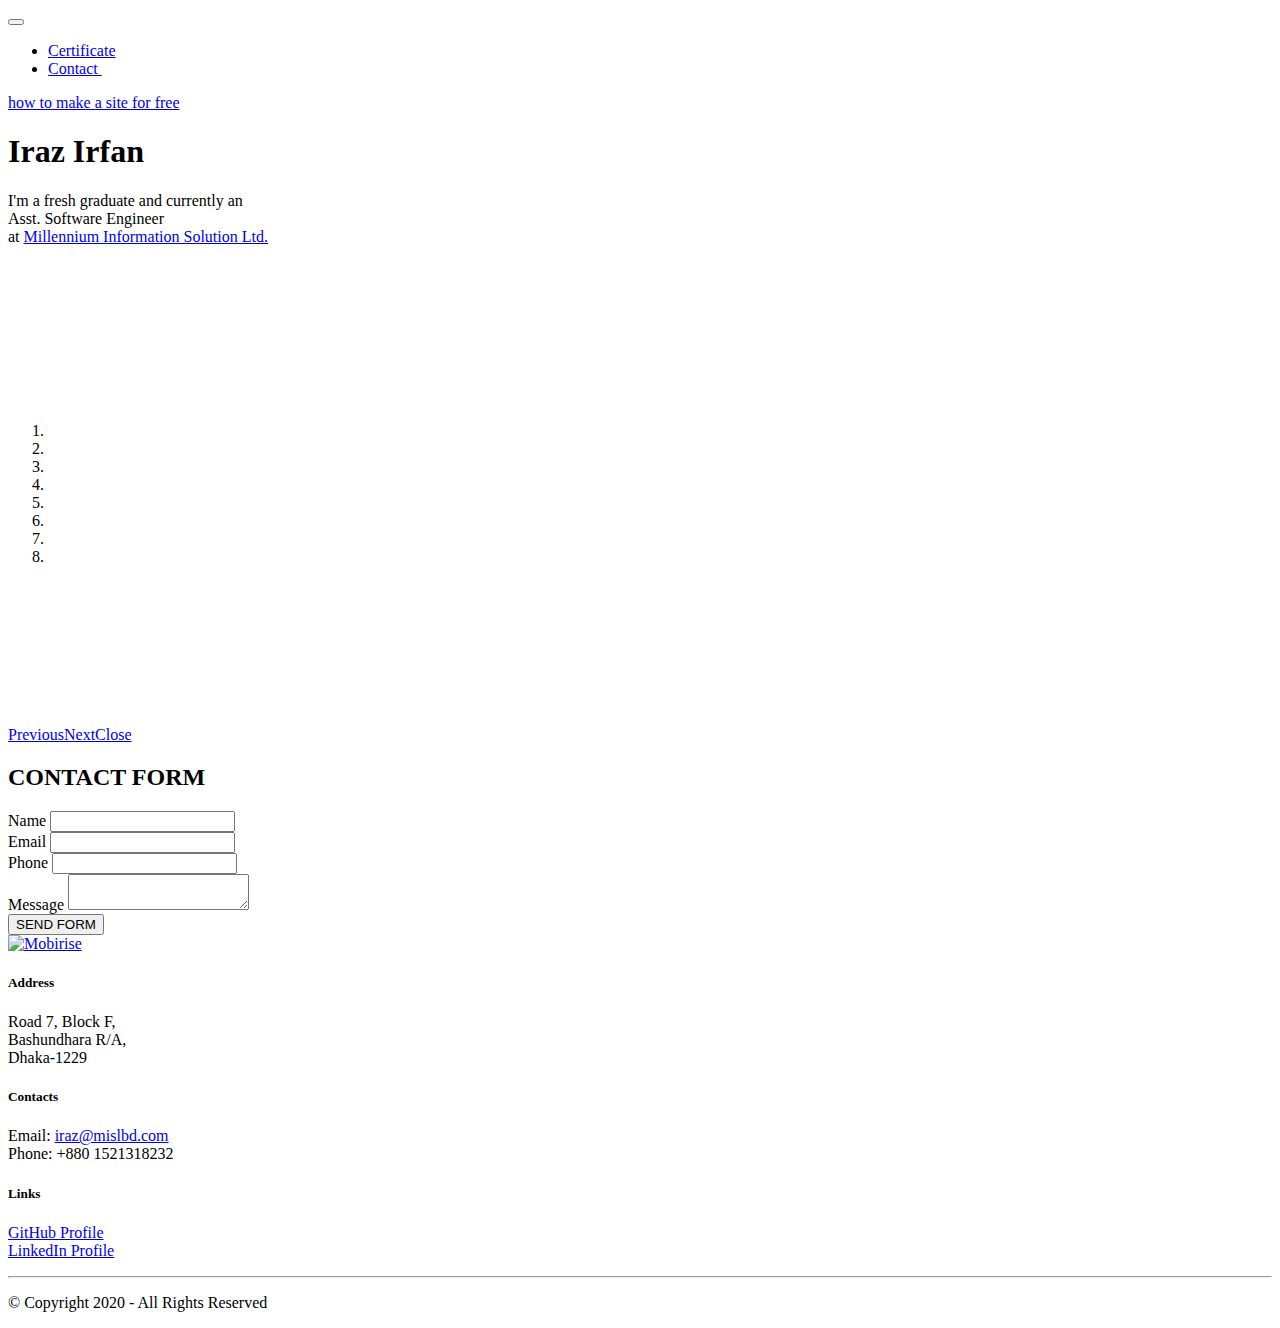
==== index.html @ 0cc8bd6f "LinkedIn Link fixed" ====
<!DOCTYPE html>
<html  >
<head>
  <!-- Site made with Mobirise Website Builder v4.11.6, https://mobirise.com -->
  <meta charset="UTF-8">
  <meta http-equiv="X-UA-Compatible" content="IE=edge">
  <meta name="generator" content="Mobirise v4.11.6, mobirise.com">
  <meta name="viewport" content="width=device-width, initial-scale=1, minimum-scale=1">
  <link rel="shortcut icon" href="assets/images/io-50-64x64.png" type="image/x-icon">
  <meta name="description" content="">
  
  <title>Iraz Irfan</title>
  <link rel="stylesheet" href="assets/web/assets/mobirise-icons2/mobirise2.css">
  <link rel="stylesheet" href="assets/web/assets/mobirise-icons/mobirise-icons.css">
  <link rel="stylesheet" href="assets/bootstrap/css/bootstrap.min.css">
  <link rel="stylesheet" href="assets/bootstrap/css/bootstrap-grid.min.css">
  <link rel="stylesheet" href="assets/bootstrap/css/bootstrap-reboot.min.css">
  <link rel="stylesheet" href="assets/dropdown/css/style.css">
  <link rel="stylesheet" href="assets/tether/tether.min.css">
  <link rel="stylesheet" href="assets/socicon/css/styles.css">
  <link rel="stylesheet" href="assets/theme/css/style.css">
  <link rel="stylesheet" href="assets/gallery/style.css">
  <link rel="preload" as="style" href="assets/mobirise/css/mbr-additional.css"><link rel="stylesheet" href="assets/mobirise/css/mbr-additional.css" type="text/css">
  
  
  
</head>
<body>
  <section class="menu cid-qTkzRZLJNu" once="menu" id="menu1-0">

    

    <nav class="navbar navbar-expand beta-menu navbar-dropdown align-items-center navbar-toggleable-sm">
        <button class="navbar-toggler navbar-toggler-right" type="button" data-toggle="collapse" data-target="#navbarSupportedContent" aria-controls="navbarSupportedContent" aria-expanded="false" aria-label="Toggle navigation">
            <div class="hamburger">
                <span></span>
                <span></span>
                <span></span>
                <span></span>
            </div>
        </button>
        <div class="menu-logo">
            <div class="navbar-brand">
                
                
            </div>
        </div>
        <div class="collapse navbar-collapse" id="navbarSupportedContent">
            <ul class="navbar-nav nav-dropdown nav-right navbar-nav-top-padding" data-app-modern-menu="true"><li class="nav-item"><a class="nav-link link text-white display-4" href="index.html#gallery2-a"><span class="mbri-bookmark mbr-iconfont mbr-iconfont-btn">Certificate</span>
                        </a></li><li class="nav-item">
                    <a class="nav-link link text-white display-4" href="index.html#form1-b"><span class="mobi-mbri mobi-mbri-paper-plane mbr-iconfont mbr-iconfont-btn">Contact&nbsp;</span>
                        </a>
                </li></ul>
            
        </div>
    </nav>
</section>

<section class="engine"><a href="https://mobirise.info/e">how to make a site for free</a></section><section class="cid-qTkA127IK8 mbr-fullscreen mbr-parallax-background" id="header2-1">

    

    

    <div class="container align-center">
        <div class="row justify-content-md-center">
            <div class="mbr-white col-md-10">
                <h1 class="mbr-section-title mbr-bold pb-3 mbr-fonts-style display-1">Iraz Irfan</h1>
                
                <p class="mbr-text pb-3 mbr-fonts-style display-5">
                    I'm a fresh graduate and currently an<br>Asst. Software Engineer<br>at <a href="https://mislbd.com" target="_blank" class="text-white">Millennium Information Solution Ltd.</a></p>
                
            </div>
        </div>
    </div>
    
</section>

<section class="mbr-gallery mbr-slider-carousel cid-rNFdNBrksl" id="gallery2-a">

    

    <div>
        <div><!-- Filter --><!-- Gallery --><div class="mbr-gallery-row"><div class="mbr-gallery-layout-default"><div><div><div class="mbr-gallery-item mbr-gallery-item--p3" data-video-url="false" data-tags=""><div href="#lb-gallery2-a" data-slide-to="0" data-toggle="modal"><img src="assets/images/capture-655x533-655x533.png" alt="" title=""><span class="icon-focus"></span></div></div><div class="mbr-gallery-item mbr-gallery-item--p3" data-video-url="false" data-tags="Responsive"><div href="#lb-gallery2-a" data-slide-to="1" data-toggle="modal"><img src="assets/images/uc-4nsonxwa-1600x1194-800x597.jpg" alt="" title=""><span class="icon-focus"></span></div></div><div class="mbr-gallery-item mbr-gallery-item--p3" data-video-url="false" data-tags="Creative"><div href="#lb-gallery2-a" data-slide-to="2" data-toggle="modal"><img src="assets/images/cert-1024-3152856-1754x1238-800x565.jpg" alt="" title=""><span class="icon-focus"></span></div></div><div class="mbr-gallery-item mbr-gallery-item--p3" data-video-url="false" data-tags="Animated"><div href="#lb-gallery2-a" data-slide-to="3" data-toggle="modal"><img src="assets/images/cert-1014-3152856-1754x1238-800x565.jpg" alt="" title=""><span class="icon-focus"></span></div></div><div class="mbr-gallery-item mbr-gallery-item--p3" data-video-url="false" data-tags="Awesome"><div href="#lb-gallery2-a" data-slide-to="4" data-toggle="modal"><img src="assets/images/cert-1023-3152856-1754x1238-800x565.jpg" alt="" title=""><span class="icon-focus"></span></div></div><div class="mbr-gallery-item mbr-gallery-item--p3" data-video-url="false" data-tags="Awesome"><div href="#lb-gallery2-a" data-slide-to="5" data-toggle="modal"><img src="assets/images/uc-e4ulx3j0-1600x1194-800x597.jpg" alt="" title=""><span class="icon-focus"></span></div></div><div class="mbr-gallery-item mbr-gallery-item--p3" data-video-url="false" data-tags="Responsive"><div href="#lb-gallery2-a" data-slide-to="6" data-toggle="modal"><img src="assets/images/s-791x561-791x561.png" alt="" title=""><span class="icon-focus"></span></div></div><div class="mbr-gallery-item mbr-gallery-item--p3" data-video-url="false" data-tags="Animated"><div href="#lb-gallery2-a" data-slide-to="7" data-toggle="modal"><img src="assets/images/cert-1080-3152856-1754x1238-800x565.jpg" alt="" title=""><span class="icon-focus"></span></div></div></div></div><div class="clearfix"></div></div></div><!-- Lightbox --><div data-app-prevent-settings="" class="mbr-slider modal fade carousel slide" tabindex="-1" data-keyboard="true" data-interval="false" id="lb-gallery2-a"><div class="modal-dialog"><div class="modal-content"><div class="modal-body"><ol class="carousel-indicators"><li data-app-prevent-settings="" data-target="#lb-gallery2-a" data-slide-to="0"></li><li data-app-prevent-settings="" data-target="#lb-gallery2-a" class=" active" data-slide-to="1"></li><li data-app-prevent-settings="" data-target="#lb-gallery2-a" data-slide-to="2"></li><li data-app-prevent-settings="" data-target="#lb-gallery2-a" data-slide-to="3"></li><li data-app-prevent-settings="" data-target="#lb-gallery2-a" data-slide-to="4"></li><li data-app-prevent-settings="" data-target="#lb-gallery2-a" data-slide-to="5"></li><li data-app-prevent-settings="" data-target="#lb-gallery2-a" data-slide-to="6"></li><li data-app-prevent-settings="" data-target="#lb-gallery2-a" data-slide-to="7"></li></ol><div class="carousel-inner"><div class="carousel-item"><img src="assets/images/capture-655x533.png" alt="" title=""></div><div class="carousel-item active"><img src="assets/images/uc-4nsonxwa-1600x1194.jpg" alt="" title=""></div><div class="carousel-item"><img src="assets/images/cert-1024-3152856-1754x1238.jpg" alt="" title=""></div><div class="carousel-item"><img src="assets/images/cert-1014-3152856-1754x1238.jpg" alt="" title=""></div><div class="carousel-item"><img src="assets/images/cert-1023-3152856-1754x1238.jpg" alt="" title=""></div><div class="carousel-item"><img src="assets/images/uc-e4ulx3j0-1600x1194.jpg" alt="" title=""></div><div class="carousel-item"><img src="assets/images/s-791x561.png" alt="" title=""></div><div class="carousel-item"><img src="assets/images/cert-1080-3152856-1754x1238.jpg" alt="" title=""></div></div><a class="carousel-control carousel-control-prev" role="button" data-slide="prev" href="#lb-gallery2-a"><span class="mbri-left mbr-iconfont" aria-hidden="true"></span><span class="sr-only">Previous</span></a><a class="carousel-control carousel-control-next" role="button" data-slide="next" href="#lb-gallery2-a"><span class="mbri-right mbr-iconfont" aria-hidden="true"></span><span class="sr-only">Next</span></a><a class="close" href="#" role="button" data-dismiss="modal"><span class="sr-only">Close</span></a></div></div></div></div></div>
    </div>

</section>

<section class="mbr-section form1 cid-rNFEG5O54j" id="form1-b">

    

    
    <div class="container">
        <div class="row justify-content-center">
            <div class="title col-12 col-lg-8">
                <h2 class="mbr-section-title align-center pb-3 mbr-fonts-style display-2">
                    CONTACT FORM
                </h2>
                
            </div>
        </div>
    </div>
    <div class="container">
        <div class="row justify-content-center">
            <div class="media-container-column col-lg-8" data-form-type="formoid">
                <!---Formbuilder Form--->
                <form action="https://mobirise.com/" method="POST" class="mbr-form form-with-styler" data-form-title="Mobirise Form"><input type="hidden" name="email" data-form-email="true" value="IlP0w0FBIYFGo4iM03ixKj94rZ12eknTxRBHBTFLg/AwYCsw+u7mnIw3F6JvUmLUMt+qahou8hF7H1sgego+7hApM+rl6Ydg1Y2LP+E7d22zSGXrjHnsrr5VXhYRsWF4">
                    <div class="row">
                        <div hidden="hidden" data-form-alert="" class="alert alert-success col-12">Thanks for filling out the form!</div>
                        <div hidden="hidden" data-form-alert-danger="" class="alert alert-danger col-12">
                        </div>
                    </div>
                    <div class="dragArea row">
                        <div class="col-md-4  form-group" data-for="name">
                            <label for="name-form1-b" class="form-control-label mbr-fonts-style display-7">Name</label>
                            <input type="text" name="name" data-form-field="Name" required="required" class="form-control display-7" id="name-form1-b">
                        </div>
                        <div class="col-md-4  form-group" data-for="email">
                            <label for="email-form1-b" class="form-control-label mbr-fonts-style display-7">Email</label>
                            <input type="email" name="email" data-form-field="Email" required="required" class="form-control display-7" id="email-form1-b">
                        </div>
                        <div data-for="phone" class="col-md-4  form-group">
                            <label for="phone-form1-b" class="form-control-label mbr-fonts-style display-7">Phone</label>
                            <input type="tel" name="phone" data-form-field="Phone" class="form-control display-7" id="phone-form1-b">
                        </div>
                        <div data-for="message" class="col-md-12 form-group">
                            <label for="message-form1-b" class="form-control-label mbr-fonts-style display-7">Message</label>
                            <textarea name="message" data-form-field="Message" class="form-control display-7" id="message-form1-b"></textarea>
                        </div>
                        <div class="col-md-12 input-group-btn align-center"><button type="submit" class="btn btn-primary btn-form display-4">SEND FORM</button></div>
                    </div>
                </form><!---Formbuilder Form--->
            </div>
        </div>
    </div>
</section>

<section class="cid-qTkAaeaxX5" id="footer1-2">

    

    

    <div class="container">
        <div class="media-container-row content text-white">
            <div class="col-12 col-md-3">
                <div class="media-wrap">
                    <a href="#top">
                        <img src="assets/images/mbr-192x182.png" alt="Mobirise" title="">
                    </a>
                </div>
            </div>
            <div class="col-12 col-md-3 mbr-fonts-style display-7">
                <h5 class="pb-3">
                    Address
                </h5>
                <p class="mbr-text">Road 7, Block F,<br>Bashundhara R/A,<br>Dhaka-1229</p>
            </div>
            <div class="col-12 col-md-3 mbr-fonts-style display-7">
                <h5 class="pb-3">
                    Contacts
                </h5>
                <p class="mbr-text">
                    Email: <a href="mailto:iraz@mislbd.com">iraz@mislbd.com</a>
                    <br>Phone: +880 1521318232<br></p>
            </div>
            <div class="col-12 col-md-3 mbr-fonts-style display-7">
                <h5 class="pb-3">
                    Links
                </h5>
                <p class="mbr-text"><a href="https://github.com/irazirfan" target="_blank">GitHub Profile</a>&nbsp;<br><a href="https://linkedin.com/in/irazirfan" target="_blank">LinkedIn Profile</a><br></p>
            </div>
        </div>
        <div class="footer-lower">
            <div class="media-container-row">
                <div class="col-sm-12">
                    <hr>
                </div>
            </div>
            <div class="media-container-row mbr-white">
                <div class="col-sm-6 copyright">
                    <p class="mbr-text mbr-fonts-style display-7">
                        © Copyright 2020 - All Rights Reserved
                    </p>
                </div>
                <div class="col-md-6">
                    <div class="social-list align-right">
                        <div class="soc-item">
                            <a href="https://facebook.com/iamiraz" target="_blank">
                                <span class="mbr-iconfont mbr-iconfont-social socicon-facebook socicon"></span>
                            </a>
                        </div>
                        <div class="soc-item">
                            <a href="https://instagram.com/irazirfan" target="_blank">
                                <span class="mbr-iconfont mbr-iconfont-social socicon-instagram socicon"></span>
                            </a>
                        </div>
                        
                        
                        
                        
                    </div>
                </div>
            </div>
        </div>
    </div>
</section>


  <script src="assets/web/assets/jquery/jquery.min.js"></script>
  <script src="assets/popper/popper.min.js"></script>
  <script src="assets/bootstrap/js/bootstrap.min.js"></script>
  <script src="assets/smoothscroll/smooth-scroll.js"></script>
  <script src="assets/dropdown/js/nav-dropdown.js"></script>
  <script src="assets/dropdown/js/navbar-dropdown.js"></script>
  <script src="assets/touchswipe/jquery.touch-swipe.min.js"></script>
  <script src="assets/parallax/jarallax.min.js"></script>
  <script src="assets/masonry/masonry.pkgd.min.js"></script>
  <script src="assets/imagesloaded/imagesloaded.pkgd.min.js"></script>
  <script src="assets/bootstrapcarouselswipe/bootstrap-carousel-swipe.js"></script>
  <script src="assets/tether/tether.min.js"></script>
  <script src="assets/vimeoplayer/jquery.mb.vimeo_player.js"></script>
  <script src="assets/theme/js/script.js"></script>
  <script src="assets/slidervideo/script.js"></script>
  <script src="assets/gallery/player.min.js"></script>
  <script src="assets/gallery/script.js"></script>
  <script src="assets/formoid/formoid.min.js"></script>
  
  
</body>
</html>
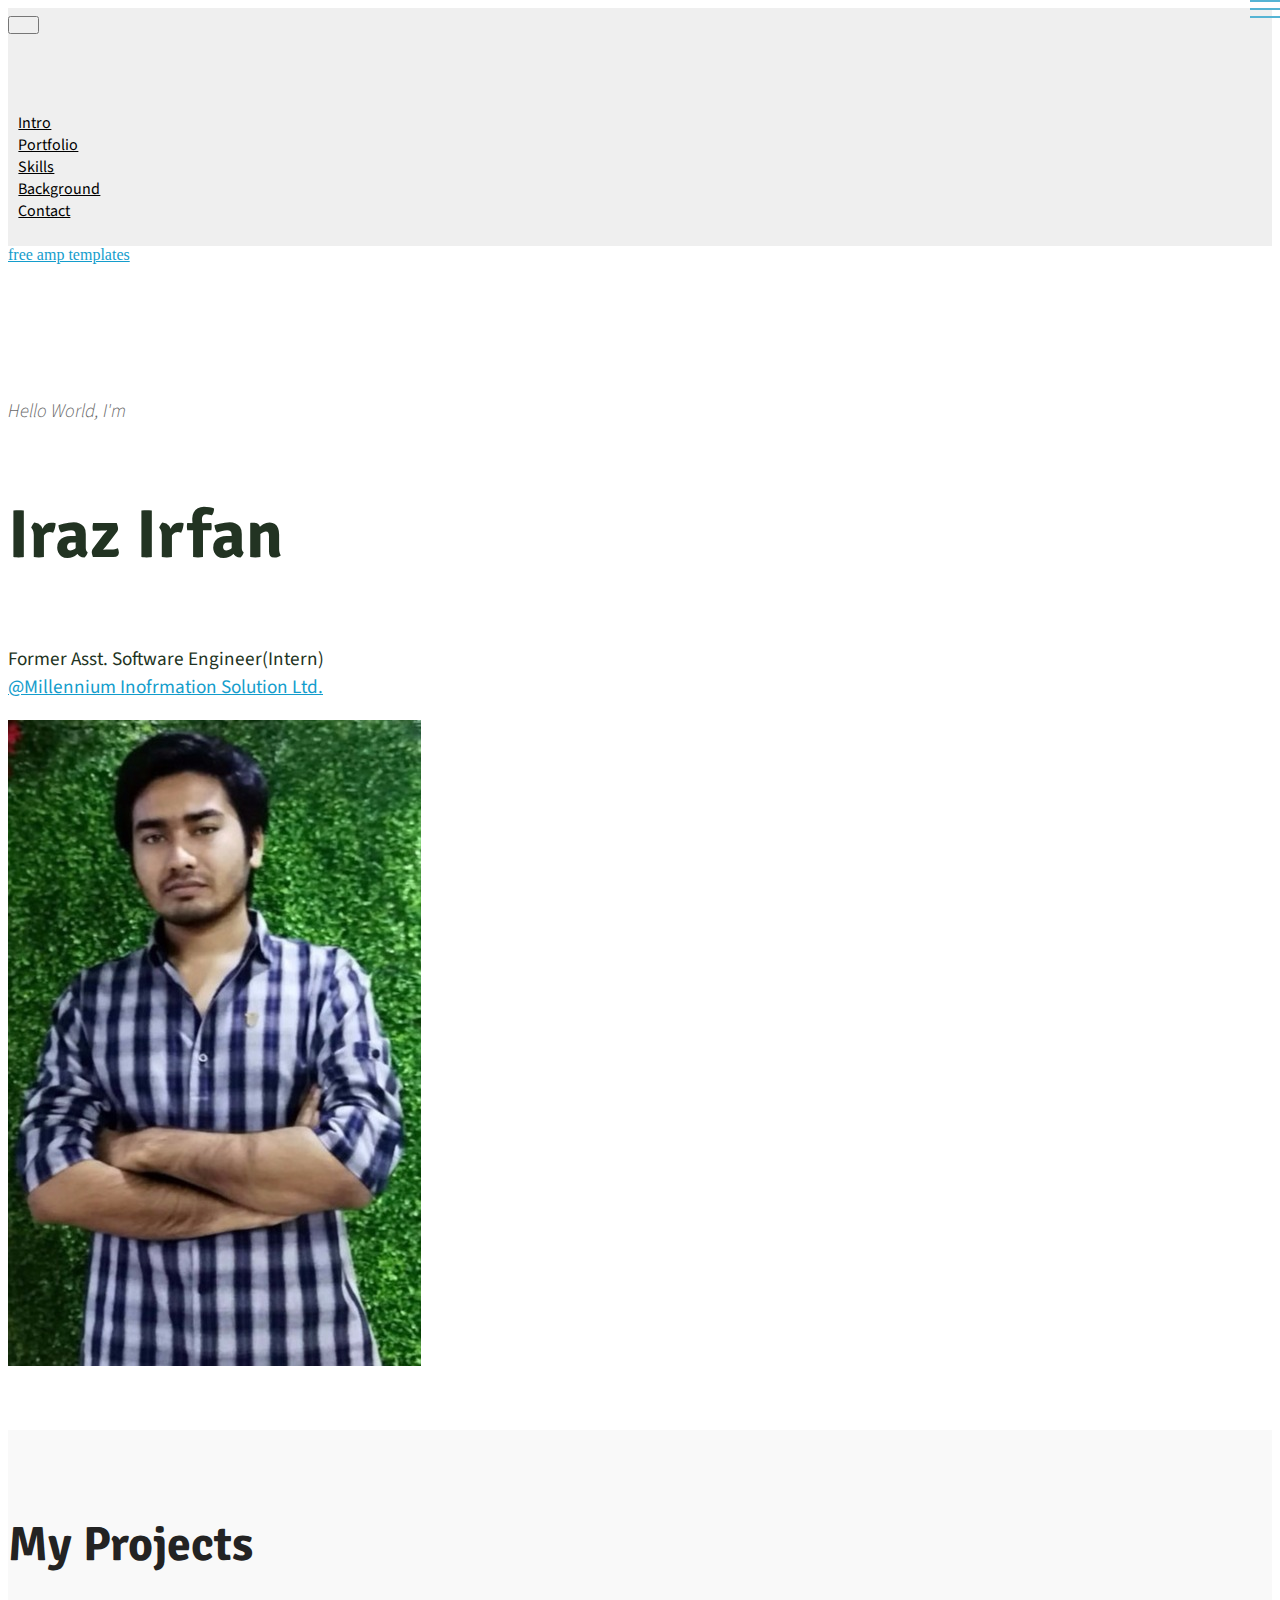
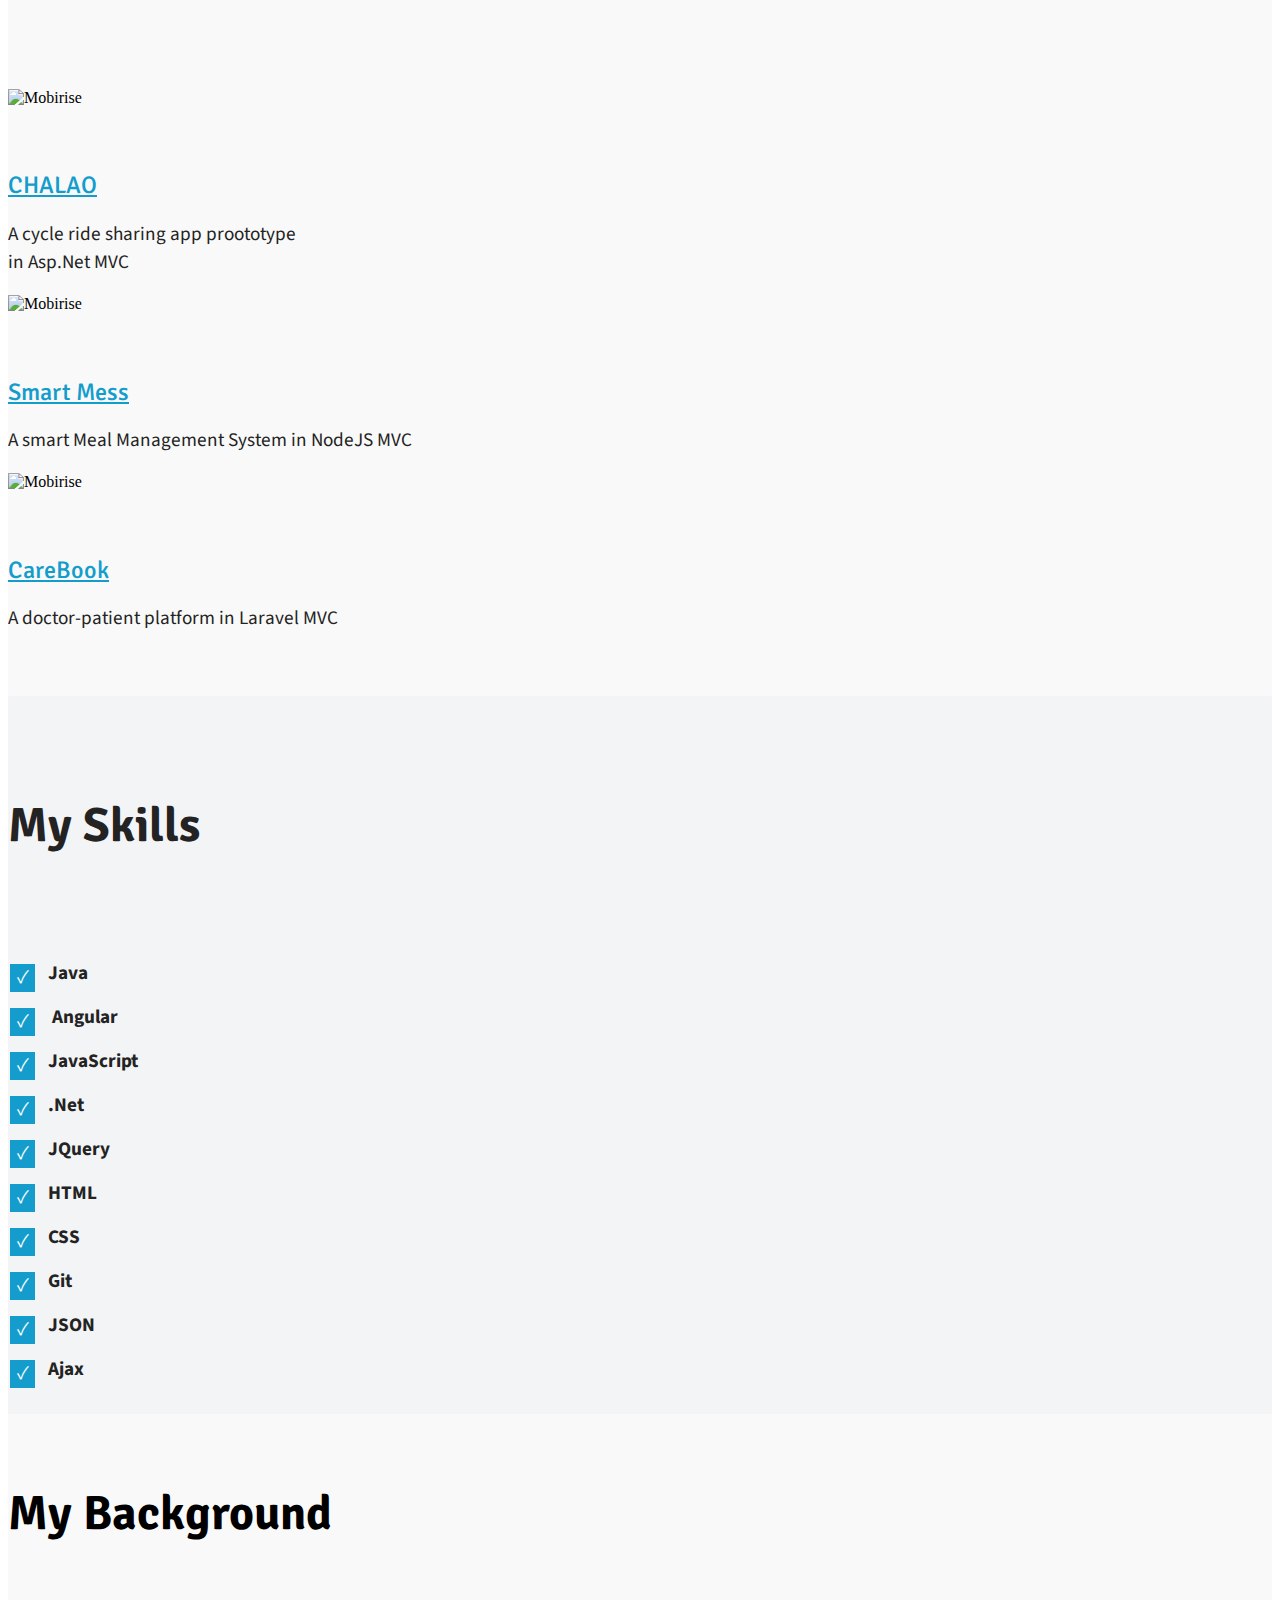
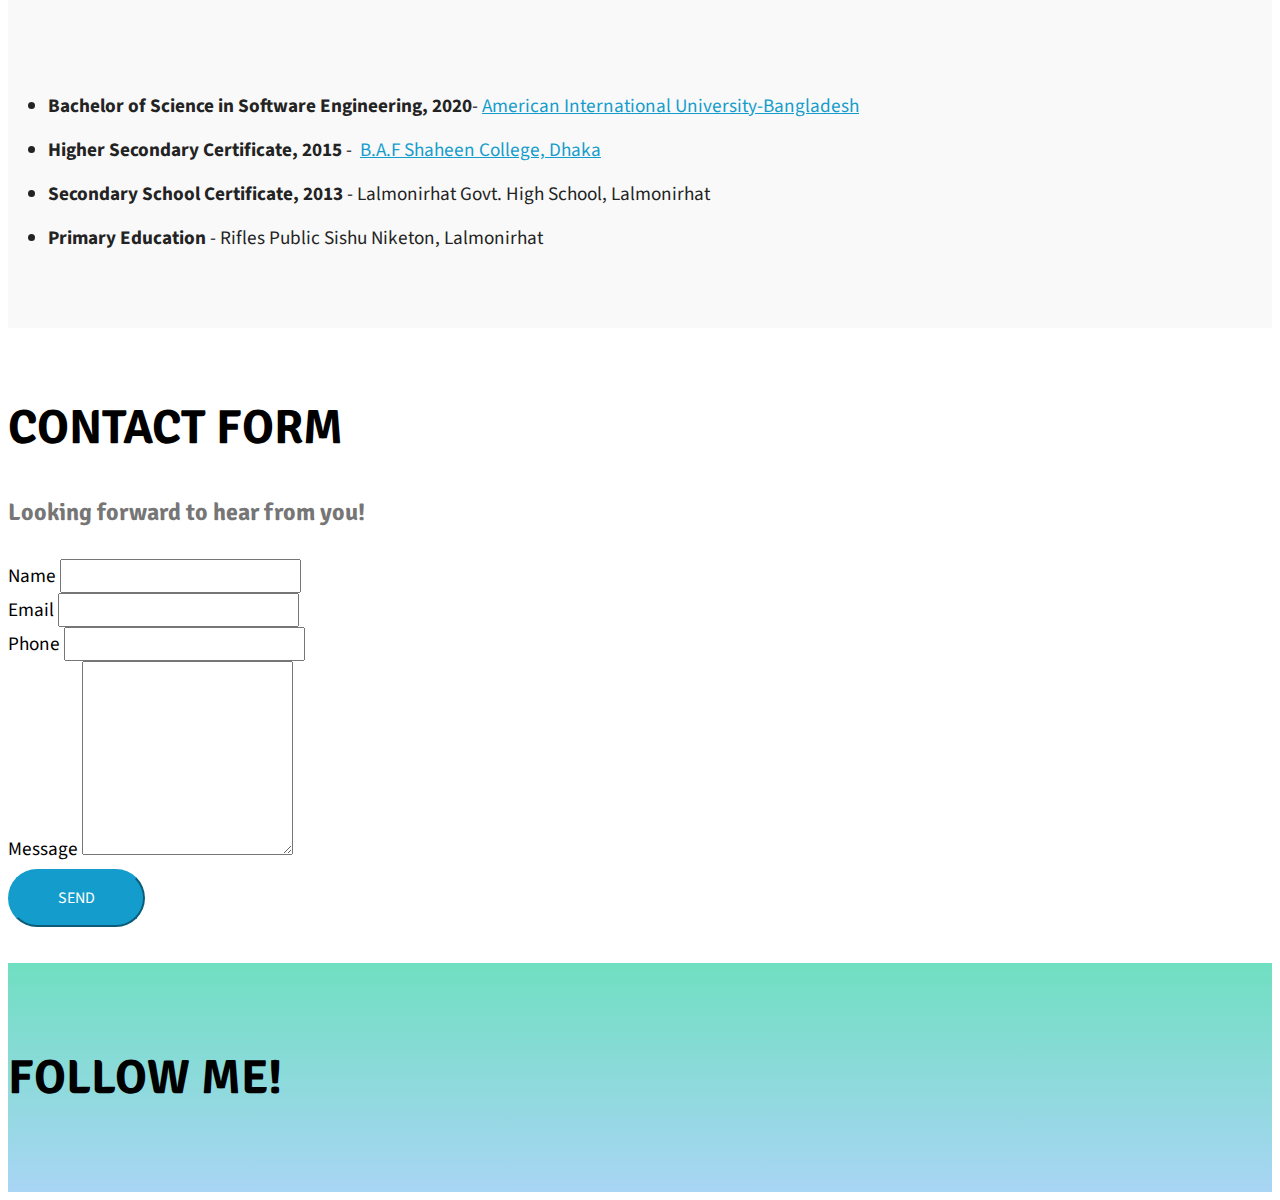
==== commit 30b8be2c: "photo updated with desg" ====
--- a/index.html
+++ b/index.html
@@ -1,36 +1,46 @@
 <!DOCTYPE html>
 <html  >
 <head>
-  <!-- Site made with Mobirise Website Builder v4.11.6, https://mobirise.com -->
+  <!-- Site made with Mobirise Website Builder v4.12.0, https://mobirise.com -->
   <meta charset="UTF-8">
   <meta http-equiv="X-UA-Compatible" content="IE=edge">
-  <meta name="generator" content="Mobirise v4.11.6, mobirise.com">
+  <meta name="generator" content="Mobirise v4.12.0, mobirise.com">
   <meta name="viewport" content="width=device-width, initial-scale=1, minimum-scale=1">
-  <link rel="shortcut icon" href="assets/images/io-50-64x64.png" type="image/x-icon">
+  <link rel="shortcut icon" href="assets/images/user-customer-icon-131489.ico" type="image/x-icon">
   <meta name="description" content="">
   
   <title>Iraz Irfan</title>
-  <link rel="stylesheet" href="assets/web/assets/mobirise-icons2/mobirise2.css">
-  <link rel="stylesheet" href="assets/web/assets/mobirise-icons/mobirise-icons.css">
   <link rel="stylesheet" href="assets/bootstrap/css/bootstrap.min.css">
   <link rel="stylesheet" href="assets/bootstrap/css/bootstrap-grid.min.css">
   <link rel="stylesheet" href="assets/bootstrap/css/bootstrap-reboot.min.css">
-  <link rel="stylesheet" href="assets/dropdown/css/style.css">
   <link rel="stylesheet" href="assets/tether/tether.min.css">
   <link rel="stylesheet" href="assets/socicon/css/styles.css">
+  <link rel="stylesheet" href="assets/dropdown/css/style.css">
+  <link rel="stylesheet" href="assets/animatecss/animate.min.css">
   <link rel="stylesheet" href="assets/theme/css/style.css">
-  <link rel="stylesheet" href="assets/gallery/style.css">
   <link rel="preload" as="style" href="assets/mobirise/css/mbr-additional.css"><link rel="stylesheet" href="assets/mobirise/css/mbr-additional.css" type="text/css">
   
   
   
 </head>
 <body>
-  <section class="menu cid-qTkzRZLJNu" once="menu" id="menu1-0">
-
-    
-
-    <nav class="navbar navbar-expand beta-menu navbar-dropdown align-items-center navbar-toggleable-sm">
+
+<!-- Analytics -->
+<noscript><iframe src="//www.googletagmanager.com/ns.html?id=GTM-PFK425"
+height="0" width="0" style="display:none;visibility:hidden"></iframe></noscript>
+<script>(function(w,d,s,l,i){w[l]=w[l]||[];w[l].push({'gtm.start':
+new Date().getTime(),event:'gtm.js'});var f=d.getElementsByTagName(s)[0],
+j=d.createElement(s),dl=l!='dataLayer'?'&l='+l:'';j.async=true;j.src=
+'//www.googletagmanager.com/gtm.js?id='+i+dl;f.parentNode.insertBefore(j,f);
+})(window,document,'script','dataLayer','GTM-PFK425');</script>
+<!-- /Analytics -->
+
+
+  <section class="menu cid-qyucyb0YBc" once="menu" id="menu1-0">
+
+    
+
+    <nav class="navbar navbar-expand beta-menu navbar-dropdown align-items-center navbar-fixed-top navbar-toggleable-sm">
         <button class="navbar-toggler navbar-toggler-right" type="button" data-toggle="collapse" data-target="#navbarSupportedContent" aria-controls="navbarSupportedContent" aria-expanded="false" aria-label="Toggle navigation">
             <div class="hamburger">
                 <span></span>
@@ -45,48 +55,166 @@
                 
             </div>
         </div>
-        <div class="collapse navbar-collapse" id="navbarSupportedContent">
-            <ul class="navbar-nav nav-dropdown nav-right navbar-nav-top-padding" data-app-modern-menu="true"><li class="nav-item"><a class="nav-link link text-white display-4" href="index.html#gallery2-a"><span class="mbri-bookmark mbr-iconfont mbr-iconfont-btn">Certificate</span>
-                        </a></li><li class="nav-item">
-                    <a class="nav-link link text-white display-4" href="index.html#form1-b"><span class="mobi-mbri mobi-mbri-paper-plane mbr-iconfont mbr-iconfont-btn">Contact&nbsp;</span>
-                        </a>
-                </li></ul>
+         <div class="collapse navbar-collapse" id="navbarSupportedContent">
+            <ul class="navbar-nav nav-dropdown nav-right navbar-nav-top-padding" data-app-modern-menu="true"><li class="nav-item"><a class="nav-link link text-black display-4" href="#top" aria-expanded="false">Intro<br></a></li><li class="nav-item"><a class="nav-link link text-black display-4" href="index.html#features2-4" aria-expanded="false">Portfolio</a></li><li class="nav-item"><a class="nav-link link text-black display-4" href="index.html#content12-9" aria-expanded="false">Skills</a></li><li class="nav-item"><a class="nav-link link text-black display-4" href="index.html#content4-b" aria-expanded="false">Background<br></a></li><li class="nav-item"><a class="nav-link link text-black display-4" href="index.html#form1-h" aria-expanded="false">Contact</a></li></ul>
             
         </div>
     </nav>
 </section>
 
-<section class="engine"><a href="https://mobirise.info/e">how to make a site for free</a></section><section class="cid-qTkA127IK8 mbr-fullscreen mbr-parallax-background" id="header2-1">
-
-    
-
-    
-
-    <div class="container align-center">
-        <div class="row justify-content-md-center">
-            <div class="mbr-white col-md-10">
-                <h1 class="mbr-section-title mbr-bold pb-3 mbr-fonts-style display-1">Iraz Irfan</h1>
-                
-                <p class="mbr-text pb-3 mbr-fonts-style display-5">
-                    I'm a fresh graduate and currently an<br>Asst. Software Engineer<br>at <a href="https://mislbd.com" target="_blank" class="text-white">Millennium Information Solution Ltd.</a></p>
-                
-            </div>
-        </div>
-    </div>
-    
-</section>
-
-<section class="mbr-gallery mbr-slider-carousel cid-rNFdNBrksl" id="gallery2-a">
-
-    
-
-    <div>
-        <div><!-- Filter --><!-- Gallery --><div class="mbr-gallery-row"><div class="mbr-gallery-layout-default"><div><div><div class="mbr-gallery-item mbr-gallery-item--p3" data-video-url="false" data-tags=""><div href="#lb-gallery2-a" data-slide-to="0" data-toggle="modal"><img src="assets/images/capture-655x533-655x533.png" alt="" title=""><span class="icon-focus"></span></div></div><div class="mbr-gallery-item mbr-gallery-item--p3" data-video-url="false" data-tags="Responsive"><div href="#lb-gallery2-a" data-slide-to="1" data-toggle="modal"><img src="assets/images/uc-4nsonxwa-1600x1194-800x597.jpg" alt="" title=""><span class="icon-focus"></span></div></div><div class="mbr-gallery-item mbr-gallery-item--p3" data-video-url="false" data-tags="Creative"><div href="#lb-gallery2-a" data-slide-to="2" data-toggle="modal"><img src="assets/images/cert-1024-3152856-1754x1238-800x565.jpg" alt="" title=""><span class="icon-focus"></span></div></div><div class="mbr-gallery-item mbr-gallery-item--p3" data-video-url="false" data-tags="Animated"><div href="#lb-gallery2-a" data-slide-to="3" data-toggle="modal"><img src="assets/images/cert-1014-3152856-1754x1238-800x565.jpg" alt="" title=""><span class="icon-focus"></span></div></div><div class="mbr-gallery-item mbr-gallery-item--p3" data-video-url="false" data-tags="Awesome"><div href="#lb-gallery2-a" data-slide-to="4" data-toggle="modal"><img src="assets/images/cert-1023-3152856-1754x1238-800x565.jpg" alt="" title=""><span class="icon-focus"></span></div></div><div class="mbr-gallery-item mbr-gallery-item--p3" data-video-url="false" data-tags="Awesome"><div href="#lb-gallery2-a" data-slide-to="5" data-toggle="modal"><img src="assets/images/uc-e4ulx3j0-1600x1194-800x597.jpg" alt="" title=""><span class="icon-focus"></span></div></div><div class="mbr-gallery-item mbr-gallery-item--p3" data-video-url="false" data-tags="Responsive"><div href="#lb-gallery2-a" data-slide-to="6" data-toggle="modal"><img src="assets/images/s-791x561-791x561.png" alt="" title=""><span class="icon-focus"></span></div></div><div class="mbr-gallery-item mbr-gallery-item--p3" data-video-url="false" data-tags="Animated"><div href="#lb-gallery2-a" data-slide-to="7" data-toggle="modal"><img src="assets/images/cert-1080-3152856-1754x1238-800x565.jpg" alt="" title=""><span class="icon-focus"></span></div></div></div></div><div class="clearfix"></div></div></div><!-- Lightbox --><div data-app-prevent-settings="" class="mbr-slider modal fade carousel slide" tabindex="-1" data-keyboard="true" data-interval="false" id="lb-gallery2-a"><div class="modal-dialog"><div class="modal-content"><div class="modal-body"><ol class="carousel-indicators"><li data-app-prevent-settings="" data-target="#lb-gallery2-a" data-slide-to="0"></li><li data-app-prevent-settings="" data-target="#lb-gallery2-a" class=" active" data-slide-to="1"></li><li data-app-prevent-settings="" data-target="#lb-gallery2-a" data-slide-to="2"></li><li data-app-prevent-settings="" data-target="#lb-gallery2-a" data-slide-to="3"></li><li data-app-prevent-settings="" data-target="#lb-gallery2-a" data-slide-to="4"></li><li data-app-prevent-settings="" data-target="#lb-gallery2-a" data-slide-to="5"></li><li data-app-prevent-settings="" data-target="#lb-gallery2-a" data-slide-to="6"></li><li data-app-prevent-settings="" data-target="#lb-gallery2-a" data-slide-to="7"></li></ol><div class="carousel-inner"><div class="carousel-item"><img src="assets/images/capture-655x533.png" alt="" title=""></div><div class="carousel-item active"><img src="assets/images/uc-4nsonxwa-1600x1194.jpg" alt="" title=""></div><div class="carousel-item"><img src="assets/images/cert-1024-3152856-1754x1238.jpg" alt="" title=""></div><div class="carousel-item"><img src="assets/images/cert-1014-3152856-1754x1238.jpg" alt="" title=""></div><div class="carousel-item"><img src="assets/images/cert-1023-3152856-1754x1238.jpg" alt="" title=""></div><div class="carousel-item"><img src="assets/images/uc-e4ulx3j0-1600x1194.jpg" alt="" title=""></div><div class="carousel-item"><img src="assets/images/s-791x561.png" alt="" title=""></div><div class="carousel-item"><img src="assets/images/cert-1080-3152856-1754x1238.jpg" alt="" title=""></div></div><a class="carousel-control carousel-control-prev" role="button" data-slide="prev" href="#lb-gallery2-a"><span class="mbri-left mbr-iconfont" aria-hidden="true"></span><span class="sr-only">Previous</span></a><a class="carousel-control carousel-control-next" role="button" data-slide="next" href="#lb-gallery2-a"><span class="mbri-right mbr-iconfont" aria-hidden="true"></span><span class="sr-only">Next</span></a><a class="close" href="#" role="button" data-dismiss="modal"><span class="sr-only">Close</span></a></div></div></div></div></div>
-    </div>
-
-</section>
-
-<section class="mbr-section form1 cid-rNFEG5O54j" id="form1-b">
+<section class="engine"><a href="https://mobirise.info/t">free amp templates</a></section><section class="testimonials3 cid-qyucOJY58V" id="testimonials3-2" data-bg-video="http://www.youtube.com/watch?v=uNCr7NdOJgw">
+
+    
+
+    <div class="mbr-overlay" style="opacity: 0.6; background-color: rgb(255, 255, 255);">
+    </div>
+
+    <div class="container">
+        <div class="media-container-row">
+            <div class="media-content px-3 align-self-center mbr-white py-2">
+                <h1 class="mbr-text testimonial-text mbr-fonts-style display-7">Hello World, I'm</h1>
+                <p class="mbr-author-name pt-4 mb-2 mbr-fonts-style display-1">Iraz Irfan</p>
+                <p class="mbr-author-desc mbr-fonts-style display-7">Former Asst. Software Engineer(Intern)<br><a href="https://mislbd.com" target="_blank">@Millennium Inofrmation Solution Ltd.</a></p>
+            </div>
+
+            <div class="mbr-figure pl-lg-5" style="width: 130%;">
+              <img src="assets/images/profile-2-1162x872.jpeg" alt="" title="">
+            </div>
+        </div>
+    </div>
+</section>
+
+<section class="mbr-section content4 cid-qyuzy9HYXi" id="content4-d">
+
+    
+
+    <div class="container">
+        <div class="media-container-row">
+            <div class="title col-12 col-md-8">
+                <h2 class="align-center pb-3 mbr-fonts-style display-2">My Projects</h2>
+                
+                
+            </div>
+        </div>
+    </div>
+</section>
+
+<section class="features2 cid-qyufBFEj84" id="features2-4">
+
+    
+
+    
+    
+    <div class="container">
+        <div class="media-container-row">
+            <div class="card p-3 col-12 col-md-6 col-lg-4">
+                <div class="card-wrapper">
+                    <div class="card-img">
+                        <img src="assets/images/atlas-rocky-mountain-500x500.jpeg" alt="Mobirise" title="">
+                    </div>
+                    <div class="card-box">
+                        <h4 class="card-title pb-3 mbr-fonts-style display-5"><a href="https://github.com/irazirfan/Chalao">CHALAO</a></h4>
+                        <p class="mbr-text mbr-fonts-style display-7">
+                            A cycle ride sharing app proototype<br>in Asp.Net MVC</p>
+                    </div>
+                </div>
+            </div>
+
+            <div class="card p-3 col-12 col-md-6 col-lg-4">
+                <div class="card-wrapper">
+                    <div class="card-img">
+                        <img src="assets/images/a-1-650x506.png" alt="Mobirise" title="">
+                    </div>
+                    <div class="card-box ">
+                        <h4 class="card-title pb-3 mbr-fonts-style display-5"><a href="https://github.com/irazirfan/smart_mess">Smart Mess</a></h4>
+                        <p class="mbr-text mbr-fonts-style display-7">
+                            A smart Meal Management System in NodeJS MVC<br> </p>
+                    </div>
+                </div>
+            </div>
+
+            <div class="card p-3 col-12 col-md-6 col-lg-4">
+                <div class="card-wrapper">
+                    <div class="card-img">
+                        <img src="assets/images/healthcare-providers-afflicted-by-a-lack-of-listing-accuracy-676x450.jpg" alt="Mobirise" title="">
+                    </div>
+                    <div class="card-box">
+                        <h4 class="card-title pb-3 mbr-fonts-style display-5"><a href="https://github.com/irazirfan/carebook">CareBook</a></h4>
+                        <p class="mbr-text mbr-fonts-style display-7">
+                            A doctor-patient platform in Laravel MVC</p>
+                    </div>
+                </div>
+            </div>
+
+            
+        </div>
+    </div>
+</section>
+
+<section class="mbr-section content4 cid-qyuivhFk38" id="content4-c">
+
+    
+
+    <div class="container">
+        <div class="media-container-row">
+            <div class="title col-12 col-md-8">
+                <h2 class="align-center pb-3 mbr-fonts-style display-2">My Skills</h2>
+                
+                
+            </div>
+        </div>
+    </div>
+</section>
+
+<section class="mbr-section article content12 cid-qyuinV19zB" id="content12-9">
+     
+
+    <div class="container">
+        <div class="media-container-row">
+            <div class="mbr-text counter-container col-12 col-md-8 mbr-fonts-style display-7">
+                <ul>
+                    <li><strong>Java</strong></li>
+                    <li>&nbsp;<strong>Angular</strong></li>
+                    <li><strong>JavaScript</strong></li><li><strong>.Net</strong></li><li><strong>JQuery</strong></li><li><strong>HTML</strong></li><li><strong>CSS</strong></li><li><strong>Git</strong></li><li><strong>JSON</strong></li><li><strong>Ajax</strong></li>
+                </ul>
+            </div>
+        </div>
+    </div>
+</section>
+
+<section class="mbr-section content4 cid-qyuiu1KBmN" id="content4-b">
+
+    
+
+    <div class="container">
+        <div class="media-container-row">
+            <div class="title col-12 col-md-8">
+                <h2 class="align-center pb-3 mbr-fonts-style display-2">
+                    My Background</h2>
+                
+                
+            </div>
+        </div>
+    </div>
+</section>
+
+<section class="mbr-section article content12 cid-qyuishpvB4" id="content12-a">
+     
+
+    <div class="container">
+        <div class="media-container-row">
+            <div class="mbr-text counter-container col-12 col-md-8 mbr-fonts-style display-7">
+                <ul>
+                    <li><strong>Bachelor of Science in Software Engineering, 2020</strong>- <a href="https://www.aiub.edu" target="_blank">American International University-Bangladesh</a></li>
+                    <li><strong>Higher Secondary Certificate, 2015&nbsp;</strong>- &nbsp;<a href="https://www.bafsd.edu.bd" target="_blank">B.A.F Shaheen College, Dhaka</a></li>
+                    <li><strong>Secondary School Certificate, 2013</strong>&nbsp;- Lalmonirhat Govt. High School, Lalmonirhat</li><li><strong>Primary Education</strong> - Rifles Public Sishu Niketon, Lalmonirhat</li>
+                </ul>
+            </div>
+        </div>
+    </div>
+</section>
+
+<section class="mbr-section form1 cid-rPeRpL1qce" id="form1-h">
 
     
 
@@ -97,7 +225,7 @@
                 <h2 class="mbr-section-title align-center pb-3 mbr-fonts-style display-2">
                     CONTACT FORM
                 </h2>
-                
+                <h3 class="mbr-section-subtitle align-center mbr-light pb-3 mbr-fonts-style display-5">Looking forward to hear from you!</h3>
             </div>
         </div>
     </div>
@@ -105,7 +233,7 @@
         <div class="row justify-content-center">
             <div class="media-container-column col-lg-8" data-form-type="formoid">
                 <!---Formbuilder Form--->
-                <form action="https://mobirise.com/" method="POST" class="mbr-form form-with-styler" data-form-title="Mobirise Form"><input type="hidden" name="email" data-form-email="true" value="IlP0w0FBIYFGo4iM03ixKj94rZ12eknTxRBHBTFLg/AwYCsw+u7mnIw3F6JvUmLUMt+qahou8hF7H1sgego+7hApM+rl6Ydg1Y2LP+E7d22zSGXrjHnsrr5VXhYRsWF4">
+                <form action="https://mobirise.com/" method="POST" class="mbr-form form-with-styler" data-form-title="Mobirise Form"><input type="hidden" name="email" data-form-email="true" value="IJKHZzduUDK3XaqD7xrbUfWuNDIlu7sKsp0eVqS6sJMQ8UzpOHHuTkUvVWgcQkFvZhdCJpC37pJGKuxVTaPerM5f5+veoLfTcBcNXmdx2WK9xFgdiYnsRAwnig8Df6ib">
                     <div class="row">
                         <div hidden="hidden" data-form-alert="" class="alert alert-success col-12">Thanks for filling out the form!</div>
                         <div hidden="hidden" data-form-alert-danger="" class="alert alert-danger col-12">
@@ -113,22 +241,22 @@
                     </div>
                     <div class="dragArea row">
                         <div class="col-md-4  form-group" data-for="name">
-                            <label for="name-form1-b" class="form-control-label mbr-fonts-style display-7">Name</label>
-                            <input type="text" name="name" data-form-field="Name" required="required" class="form-control display-7" id="name-form1-b">
+                            <label for="name-form1-h" class="form-control-label mbr-fonts-style display-7">Name</label>
+                            <input type="text" name="name" data-form-field="Name" required="required" class="form-control display-7" id="name-form1-h">
                         </div>
                         <div class="col-md-4  form-group" data-for="email">
-                            <label for="email-form1-b" class="form-control-label mbr-fonts-style display-7">Email</label>
-                            <input type="email" name="email" data-form-field="Email" required="required" class="form-control display-7" id="email-form1-b">
+                            <label for="email-form1-h" class="form-control-label mbr-fonts-style display-7">Email</label>
+                            <input type="email" name="email" data-form-field="Email" required="required" class="form-control display-7" id="email-form1-h">
                         </div>
                         <div data-for="phone" class="col-md-4  form-group">
-                            <label for="phone-form1-b" class="form-control-label mbr-fonts-style display-7">Phone</label>
-                            <input type="tel" name="phone" data-form-field="Phone" class="form-control display-7" id="phone-form1-b">
+                            <label for="phone-form1-h" class="form-control-label mbr-fonts-style display-7">Phone</label>
+                            <input type="tel" name="phone" data-form-field="Phone" class="form-control display-7" id="phone-form1-h">
                         </div>
                         <div data-for="message" class="col-md-12 form-group">
-                            <label for="message-form1-b" class="form-control-label mbr-fonts-style display-7">Message</label>
-                            <textarea name="message" data-form-field="Message" class="form-control display-7" id="message-form1-b"></textarea>
-                        </div>
-                        <div class="col-md-12 input-group-btn align-center"><button type="submit" class="btn btn-primary btn-form display-4">SEND FORM</button></div>
+                            <label for="message-form1-h" class="form-control-label mbr-fonts-style display-7">Message</label>
+                            <textarea name="message" data-form-field="Message" class="form-control display-7" id="message-form1-h"></textarea>
+                        </div>
+                        <div class="col-md-12 input-group-btn align-center"><button type="submit" class="btn btn-primary btn-form display-4">SEND</button></div>
                     </div>
                 </form><!---Formbuilder Form--->
             </div>
@@ -136,71 +264,37 @@
     </div>
 </section>
 
-<section class="cid-qTkAaeaxX5" id="footer1-2">
-
-    
-
-    
-
-    <div class="container">
-        <div class="media-container-row content text-white">
-            <div class="col-12 col-md-3">
-                <div class="media-wrap">
-                    <a href="#top">
-                        <img src="assets/images/mbr-192x182.png" alt="Mobirise" title="">
-                    </a>
-                </div>
-            </div>
-            <div class="col-12 col-md-3 mbr-fonts-style display-7">
-                <h5 class="pb-3">
-                    Address
-                </h5>
-                <p class="mbr-text">Road 7, Block F,<br>Bashundhara R/A,<br>Dhaka-1229</p>
-            </div>
-            <div class="col-12 col-md-3 mbr-fonts-style display-7">
-                <h5 class="pb-3">
-                    Contacts
-                </h5>
-                <p class="mbr-text">
-                    Email: <a href="mailto:iraz@mislbd.com">iraz@mislbd.com</a>
-                    <br>Phone: +880 1521318232<br></p>
-            </div>
-            <div class="col-12 col-md-3 mbr-fonts-style display-7">
-                <h5 class="pb-3">
-                    Links
-                </h5>
-                <p class="mbr-text"><a href="https://github.com/irazirfan" target="_blank">GitHub Profile</a>&nbsp;<br><a href="https://linkedin.com/in/irazirfan" target="_blank">LinkedIn Profile</a><br></p>
-            </div>
-        </div>
-        <div class="footer-lower">
-            <div class="media-container-row">
-                <div class="col-sm-12">
-                    <hr>
-                </div>
-            </div>
-            <div class="media-container-row mbr-white">
-                <div class="col-sm-6 copyright">
-                    <p class="mbr-text mbr-fonts-style display-7">
-                        © Copyright 2020 - All Rights Reserved
-                    </p>
-                </div>
-                <div class="col-md-6">
-                    <div class="social-list align-right">
-                        <div class="soc-item">
-                            <a href="https://facebook.com/iamiraz" target="_blank">
-                                <span class="mbr-iconfont mbr-iconfont-social socicon-facebook socicon"></span>
-                            </a>
-                        </div>
-                        <div class="soc-item">
-                            <a href="https://instagram.com/irazirfan" target="_blank">
-                                <span class="mbr-iconfont mbr-iconfont-social socicon-instagram socicon"></span>
-                            </a>
-                        </div>
+<section class="cid-qyuZH0oPRJ" id="social-buttons2-f">
+
+    
+
+    
+
+    <div class="container">
+        <div class="media-container-row">
+            <div class="col-md-8 align-center">
+                <h2 class="pb-3 mbr-fonts-style display-2">
+                    FOLLOW ME!
+                </h2>
+                <div class="social-list pl-0 mb-0">
+                    <a href="https://github.com/irazirfan" target="_blank">
+                        <span class="px-2 mbr-iconfont mbr-iconfont-social socicon-github socicon"></span>
+                    </a>
+                    <a href="https://www.facebook.com/iamiraz" target="_blank">
+                        <span class="px-2 mbr-iconfont mbr-iconfont-social socicon-facebook socicon"></span>
+                    </a>
+                    <a href="https://linkedin.com/in/irazirfan" target="_blank">
+                        <span class="px-2 mbr-iconfont mbr-iconfont-social socicon-linkedin socicon"></span>
+                    </a>
+                    <a href="https://www.youtube.com/c/mobirise" target="_blank">
                         
+                    </a>
+                    <a href="https://plus.google.com/u/0/+Mobirise" target="_blank">
                         
+                    </a>
+                    <a href="https://www.behance.net/Mobirise" target="_blank">
                         
-                        
-                    </div>
+                    </a>
                 </div>
             </div>
         </div>
@@ -211,22 +305,19 @@
   <script src="assets/web/assets/jquery/jquery.min.js"></script>
   <script src="assets/popper/popper.min.js"></script>
   <script src="assets/bootstrap/js/bootstrap.min.js"></script>
+  <script src="assets/tether/tether.min.js"></script>
   <script src="assets/smoothscroll/smooth-scroll.js"></script>
   <script src="assets/dropdown/js/nav-dropdown.js"></script>
   <script src="assets/dropdown/js/navbar-dropdown.js"></script>
   <script src="assets/touchswipe/jquery.touch-swipe.min.js"></script>
-  <script src="assets/parallax/jarallax.min.js"></script>
-  <script src="assets/masonry/masonry.pkgd.min.js"></script>
-  <script src="assets/imagesloaded/imagesloaded.pkgd.min.js"></script>
-  <script src="assets/bootstrapcarouselswipe/bootstrap-carousel-swipe.js"></script>
-  <script src="assets/tether/tether.min.js"></script>
+  <script src="assets/viewportchecker/jquery.viewportchecker.js"></script>
+  <script src="assets/ytplayer/jquery.mb.ytplayer.min.js"></script>
   <script src="assets/vimeoplayer/jquery.mb.vimeo_player.js"></script>
+  <script src="assets/sociallikes/social-likes.js"></script>
   <script src="assets/theme/js/script.js"></script>
-  <script src="assets/slidervideo/script.js"></script>
-  <script src="assets/gallery/player.min.js"></script>
-  <script src="assets/gallery/script.js"></script>
   <script src="assets/formoid/formoid.min.js"></script>
   
   
-</body>
+  <input name="animation" type="hidden">
+  </body>
 </html>--- a/assets/mobirise/css/mbr-additional.css
+++ b/assets/mobirise/css/mbr-additional.css
@@ -0,0 +1,1781 @@
+@import url(https://fonts.googleapis.com/css?family=Signika+Negative:300,400,600,700&display=swap);
+@import url(https://fonts.googleapis.com/css?family=Source+Sans+Pro:200,200i,300,300i,400,400i,600,600i,700,700i,900,900i&display=swap);
+
+
+
+
+
+body {
+  font-family: Rubik;
+}
+.display-1 {
+  font-family: 'Signika Negative', sans-serif;
+  font-size: 4.25rem;
+  font-display: swap;
+}
+.display-1 > .mbr-iconfont {
+  font-size: 6.8rem;
+}
+.display-2 {
+  font-family: 'Signika Negative', sans-serif;
+  font-size: 3rem;
+  font-display: swap;
+}
+.display-2 > .mbr-iconfont {
+  font-size: 4.8rem;
+}
+.display-4 {
+  font-family: 'Source Sans Pro', sans-serif;
+  font-size: 1rem;
+  font-display: swap;
+}
+.display-4 > .mbr-iconfont {
+  font-size: 1.6rem;
+}
+.display-5 {
+  font-family: 'Signika Negative', sans-serif;
+  font-size: 1.5rem;
+  font-display: swap;
+}
+.display-5 > .mbr-iconfont {
+  font-size: 2.4rem;
+}
+.display-7 {
+  font-family: 'Source Sans Pro', sans-serif;
+  font-size: 1.2rem;
+  font-display: swap;
+}
+.display-7 > .mbr-iconfont {
+  font-size: 1.92rem;
+}
+/* ---- Fluid typography for mobile devices ---- */
+/* 1.4 - font scale ratio ( bootstrap == 1.42857 ) */
+/* 100vw - current viewport width */
+/* (48 - 20)  48 == 48rem == 768px, 20 == 20rem == 320px(minimal supported viewport) */
+/* 0.65 - min scale variable, may vary */
+@media (max-width: 768px) {
+  .display-1 {
+    font-size: 3.4rem;
+    font-size: calc( 2.1374999999999997rem + (4.25 - 2.1374999999999997) * ((100vw - 20rem) / (48 - 20)));
+    line-height: calc( 1.4 * (2.1374999999999997rem + (4.25 - 2.1374999999999997) * ((100vw - 20rem) / (48 - 20))));
+  }
+  .display-2 {
+    font-size: 2.4rem;
+    font-size: calc( 1.7rem + (3 - 1.7) * ((100vw - 20rem) / (48 - 20)));
+    line-height: calc( 1.4 * (1.7rem + (3 - 1.7) * ((100vw - 20rem) / (48 - 20))));
+  }
+  .display-4 {
+    font-size: 0.8rem;
+    font-size: calc( 1rem + (1 - 1) * ((100vw - 20rem) / (48 - 20)));
+    line-height: calc( 1.4 * (1rem + (1 - 1) * ((100vw - 20rem) / (48 - 20))));
+  }
+  .display-5 {
+    font-size: 1.2rem;
+    font-size: calc( 1.175rem + (1.5 - 1.175) * ((100vw - 20rem) / (48 - 20)));
+    line-height: calc( 1.4 * (1.175rem + (1.5 - 1.175) * ((100vw - 20rem) / (48 - 20))));
+  }
+}
+/* Buttons */
+.btn {
+  padding: 1rem 3rem;
+  border-radius: 3px;
+}
+.btn-sm {
+  padding: 0.6rem 1.5rem;
+  border-radius: 3px;
+}
+.btn-md {
+  padding: 1rem 3rem;
+  border-radius: 3px;
+}
+.btn-lg {
+  padding: 1.2rem 3.2rem;
+  border-radius: 3px;
+}
+.bg-primary {
+  background-color: #149dcc !important;
+}
+.bg-success {
+  background-color: #f7ed4a !important;
+}
+.bg-info {
+  background-color: #82786e !important;
+}
+.bg-warning {
+  background-color: #879a9f !important;
+}
+.bg-danger {
+  background-color: #b1a374 !important;
+}
+.btn-primary,
+.btn-primary:active {
+  background-color: #149dcc !important;
+  border-color: #149dcc !important;
+  color: #ffffff !important;
+}
+.btn-primary:hover,
+.btn-primary:focus,
+.btn-primary.focus,
+.btn-primary.active {
+  color: #ffffff !important;
+  background-color: #0d6786 !important;
+  border-color: #0d6786 !important;
+}
+.btn-primary.disabled,
+.btn-primary:disabled {
+  color: #ffffff !important;
+  background-color: #0d6786 !important;
+  border-color: #0d6786 !important;
+}
+.btn-secondary,
+.btn-secondary:active {
+  background-color: #ff3366 !important;
+  border-color: #ff3366 !important;
+  color: #ffffff !important;
+}
+.btn-secondary:hover,
+.btn-secondary:focus,
+.btn-secondary.focus,
+.btn-secondary.active {
+  color: #ffffff !important;
+  background-color: #e50039 !important;
+  border-color: #e50039 !important;
+}
+.btn-secondary.disabled,
+.btn-secondary:disabled {
+  color: #ffffff !important;
+  background-color: #e50039 !important;
+  border-color: #e50039 !important;
+}
+.btn-info,
+.btn-info:active {
+  background-color: #82786e !important;
+  border-color: #82786e !important;
+  color: #ffffff !important;
+}
+.btn-info:hover,
+.btn-info:focus,
+.btn-info.focus,
+.btn-info.active {
+  color: #ffffff !important;
+  background-color: #59524b !important;
+  border-color: #59524b !important;
+}
+.btn-info.disabled,
+.btn-info:disabled {
+  color: #ffffff !important;
+  background-color: #59524b !important;
+  border-color: #59524b !important;
+}
+.btn-success,
+.btn-success:active {
+  background-color: #f7ed4a !important;
+  border-color: #f7ed4a !important;
+  color: #3f3c03 !important;
+}
+.btn-success:hover,
+.btn-success:focus,
+.btn-success.focus,
+.btn-success.active {
+  color: #3f3c03 !important;
+  background-color: #eadd0a !important;
+  border-color: #eadd0a !important;
+}
+.btn-success.disabled,
+.btn-success:disabled {
+  color: #3f3c03 !important;
+  background-color: #eadd0a !important;
+  border-color: #eadd0a !important;
+}
+.btn-warning,
+.btn-warning:active {
+  background-color: #879a9f !important;
+  border-color: #879a9f !important;
+  color: #ffffff !important;
+}
+.btn-warning:hover,
+.btn-warning:focus,
+.btn-warning.focus,
+.btn-warning.active {
+  color: #ffffff !important;
+  background-color: #617479 !important;
+  border-color: #617479 !important;
+}
+.btn-warning.disabled,
+.btn-warning:disabled {
+  color: #ffffff !important;
+  background-color: #617479 !important;
+  border-color: #617479 !important;
+}
+.btn-danger,
+.btn-danger:active {
+  background-color: #b1a374 !important;
+  border-color: #b1a374 !important;
+  color: #ffffff !important;
+}
+.btn-danger:hover,
+.btn-danger:focus,
+.btn-danger.focus,
+.btn-danger.active {
+  color: #ffffff !important;
+  background-color: #8b7d4e !important;
+  border-color: #8b7d4e !important;
+}
+.btn-danger.disabled,
+.btn-danger:disabled {
+  color: #ffffff !important;
+  background-color: #8b7d4e !important;
+  border-color: #8b7d4e !important;
+}
+.btn-white {
+  color: #333333 !important;
+}
+.btn-white,
+.btn-white:active {
+  background-color: #ffffff !important;
+  border-color: #ffffff !important;
+  color: #808080 !important;
+}
+.btn-white:hover,
+.btn-white:focus,
+.btn-white.focus,
+.btn-white.active {
+  color: #808080 !important;
+  background-color: #d9d9d9 !important;
+  border-color: #d9d9d9 !important;
+}
+.btn-white.disabled,
+.btn-white:disabled {
+  color: #808080 !important;
+  background-color: #d9d9d9 !important;
+  border-color: #d9d9d9 !important;
+}
+.btn-black,
+.btn-black:active {
+  background-color: #333333 !important;
+  border-color: #333333 !important;
+  color: #ffffff !important;
+}
+.btn-black:hover,
+.btn-black:focus,
+.btn-black.focus,
+.btn-black.active {
+  color: #ffffff !important;
+  background-color: #0d0d0d !important;
+  border-color: #0d0d0d !important;
+}
+.btn-black.disabled,
+.btn-black:disabled {
+  color: #ffffff !important;
+  background-color: #0d0d0d !important;
+  border-color: #0d0d0d !important;
+}
+.btn-primary-outline,
+.btn-primary-outline:active {
+  background: none;
+  border-color: #0b566f;
+  color: #0b566f;
+}
+.btn-primary-outline:hover,
+.btn-primary-outline:focus,
+.btn-primary-outline.focus,
+.btn-primary-outline.active {
+  color: #ffffff;
+  background-color: #149dcc;
+  border-color: #149dcc;
+}
+.btn-primary-outline.disabled,
+.btn-primary-outline:disabled {
+  color: #ffffff !important;
+  background-color: #149dcc !important;
+  border-color: #149dcc !important;
+}
+.btn-secondary-outline,
+.btn-secondary-outline:active {
+  background: none;
+  border-color: #cc0033;
+  color: #cc0033;
+}
+.btn-secondary-outline:hover,
+.btn-secondary-outline:focus,
+.btn-secondary-outline.focus,
+.btn-secondary-outline.active {
+  color: #ffffff;
+  background-color: #ff3366;
+  border-color: #ff3366;
+}
+.btn-secondary-outline.disabled,
+.btn-secondary-outline:disabled {
+  color: #ffffff !important;
+  background-color: #ff3366 !important;
+  border-color: #ff3366 !important;
+}
+.btn-info-outline,
+.btn-info-outline:active {
+  background: none;
+  border-color: #4b453f;
+  color: #4b453f;
+}
+.btn-info-outline:hover,
+.btn-info-outline:focus,
+.btn-info-outline.focus,
+.btn-info-outline.active {
+  color: #ffffff;
+  background-color: #82786e;
+  border-color: #82786e;
+}
+.btn-info-outline.disabled,
+.btn-info-outline:disabled {
+  color: #ffffff !important;
+  background-color: #82786e !important;
+  border-color: #82786e !important;
+}
+.btn-success-outline,
+.btn-success-outline:active {
+  background: none;
+  border-color: #d2c609;
+  color: #d2c609;
+}
+.btn-success-outline:hover,
+.btn-success-outline:focus,
+.btn-success-outline.focus,
+.btn-success-outline.active {
+  color: #3f3c03;
+  background-color: #f7ed4a;
+  border-color: #f7ed4a;
+}
+.btn-success-outline.disabled,
+.btn-success-outline:disabled {
+  color: #3f3c03 !important;
+  background-color: #f7ed4a !important;
+  border-color: #f7ed4a !important;
+}
+.btn-warning-outline,
+.btn-warning-outline:active {
+  background: none;
+  border-color: #55666b;
+  color: #55666b;
+}
+.btn-warning-outline:hover,
+.btn-warning-outline:focus,
+.btn-warning-outline.focus,
+.btn-warning-outline.active {
+  color: #ffffff;
+  background-color: #879a9f;
+  border-color: #879a9f;
+}
+.btn-warning-outline.disabled,
+.btn-warning-outline:disabled {
+  color: #ffffff !important;
+  background-color: #879a9f !important;
+  border-color: #879a9f !important;
+}
+.btn-danger-outline,
+.btn-danger-outline:active {
+  background: none;
+  border-color: #7a6e45;
+  color: #7a6e45;
+}
+.btn-danger-outline:hover,
+.btn-danger-outline:focus,
+.btn-danger-outline.focus,
+.btn-danger-outline.active {
+  color: #ffffff;
+  background-color: #b1a374;
+  border-color: #b1a374;
+}
+.btn-danger-outline.disabled,
+.btn-danger-outline:disabled {
+  color: #ffffff !important;
+  background-color: #b1a374 !important;
+  border-color: #b1a374 !important;
+}
+.btn-black-outline,
+.btn-black-outline:active {
+  background: none;
+  border-color: #000000;
+  color: #000000;
+}
+.btn-black-outline:hover,
+.btn-black-outline:focus,
+.btn-black-outline.focus,
+.btn-black-outline.active {
+  color: #ffffff;
+  background-color: #333333;
+  border-color: #333333;
+}
+.btn-black-outline.disabled,
+.btn-black-outline:disabled {
+  color: #ffffff !important;
+  background-color: #333333 !important;
+  border-color: #333333 !important;
+}
+.btn-white-outline,
+.btn-white-outline:active,
+.btn-white-outline.active {
+  background: none;
+  border-color: #ffffff;
+  color: #ffffff;
+}
+.btn-white-outline:hover,
+.btn-white-outline:focus,
+.btn-white-outline.focus {
+  color: #333333;
+  background-color: #ffffff;
+  border-color: #ffffff;
+}
+.text-primary {
+  color: #149dcc !important;
+}
+.text-secondary {
+  color: #ff3366 !important;
+}
+.text-success {
+  color: #f7ed4a !important;
+}
+.text-info {
+  color: #82786e !important;
+}
+.text-warning {
+  color: #879a9f !important;
+}
+.text-danger {
+  color: #b1a374 !important;
+}
+.text-white {
+  color: #ffffff !important;
+}
+.text-black {
+  color: #000000 !important;
+}
+a.text-primary:hover,
+a.text-primary:focus {
+  color: #0b566f !important;
+}
+a.text-secondary:hover,
+a.text-secondary:focus {
+  color: #cc0033 !important;
+}
+a.text-success:hover,
+a.text-success:focus {
+  color: #d2c609 !important;
+}
+a.text-info:hover,
+a.text-info:focus {
+  color: #4b453f !important;
+}
+a.text-warning:hover,
+a.text-warning:focus {
+  color: #55666b !important;
+}
+a.text-danger:hover,
+a.text-danger:focus {
+  color: #7a6e45 !important;
+}
+a.text-white:hover,
+a.text-white:focus {
+  color: #b3b3b3 !important;
+}
+a.text-black:hover,
+a.text-black:focus {
+  color: #4d4d4d !important;
+}
+.alert-success {
+  background-color: #70c770;
+}
+.alert-info {
+  background-color: #82786e;
+}
+.alert-warning {
+  background-color: #879a9f;
+}
+.alert-danger {
+  background-color: #b1a374;
+}
+.mbr-section-btn a.btn:not(.btn-form) {
+  border-radius: 100px;
+}
+.mbr-section-btn a.btn:not(.btn-form):hover,
+.mbr-section-btn a.btn:not(.btn-form):focus {
+  box-shadow: none !important;
+}
+.mbr-section-btn a.btn:not(.btn-form):hover,
+.mbr-section-btn a.btn:not(.btn-form):focus {
+  box-shadow: 0 10px 40px 0 rgba(0, 0, 0, 0.2) !important;
+  -webkit-box-shadow: 0 10px 40px 0 rgba(0, 0, 0, 0.2) !important;
+}
+.mbr-gallery-filter li a {
+  border-radius: 100px !important;
+}
+.mbr-gallery-filter li.active .btn {
+  background-color: #149dcc;
+  border-color: #149dcc;
+  color: #ffffff;
+}
+.mbr-gallery-filter li.active .btn:focus {
+  box-shadow: none;
+}
+.nav-tabs .nav-link {
+  border-radius: 100px !important;
+}
+a,
+a:hover {
+  color: #149dcc;
+}
+.mbr-plan-header.bg-primary .mbr-plan-subtitle,
+.mbr-plan-header.bg-primary .mbr-plan-price-desc {
+  color: #b4e6f8;
+}
+.mbr-plan-header.bg-success .mbr-plan-subtitle,
+.mbr-plan-header.bg-success .mbr-plan-price-desc {
+  color: #ffffff;
+}
+.mbr-plan-header.bg-info .mbr-plan-subtitle,
+.mbr-plan-header.bg-info .mbr-plan-price-desc {
+  color: #beb8b2;
+}
+.mbr-plan-header.bg-warning .mbr-plan-subtitle,
+.mbr-plan-header.bg-warning .mbr-plan-price-desc {
+  color: #ced6d8;
+}
+.mbr-plan-header.bg-danger .mbr-plan-subtitle,
+.mbr-plan-header.bg-danger .mbr-plan-price-desc {
+  color: #dfd9c6;
+}
+/* Scroll to top button*/
+.scrollToTop_wraper {
+  display: none;
+}
+.form-control {
+  font-family: 'Source Sans Pro', sans-serif;
+  font-size: 1.2rem;
+  font-display: swap;
+}
+.form-control > .mbr-iconfont {
+  font-size: 1.92rem;
+}
+blockquote {
+  border-color: #149dcc;
+}
+/* Forms */
+.mbr-form .btn {
+  margin: .4rem 0;
+}
+.mbr-form .input-group-btn a.btn {
+  border-radius: 100px !important;
+}
+.mbr-form .input-group-btn a.btn:hover {
+  box-shadow: 0 10px 40px 0 rgba(0, 0, 0, 0.2);
+}
+.mbr-form .input-group-btn button[type="submit"] {
+  border-radius: 100px !important;
+  padding: 1rem 3rem;
+}
+.mbr-form .input-group-btn button[type="submit"]:hover {
+  box-shadow: 0 10px 40px 0 rgba(0, 0, 0, 0.2);
+}
+.form2 .form-control {
+  border-top-left-radius: 100px;
+  border-bottom-left-radius: 100px;
+}
+.form2 .input-group-btn a.btn {
+  border-top-left-radius: 0 !important;
+  border-bottom-left-radius: 0 !important;
+}
+.form2 .input-group-btn button[type="submit"] {
+  border-top-left-radius: 0 !important;
+  border-bottom-left-radius: 0 !important;
+}
+.form3 input[type="email"] {
+  border-radius: 100px !important;
+}
+@media (max-width: 349px) {
+  .form2 input[type="email"] {
+    border-radius: 100px !important;
+  }
+  .form2 .input-group-btn a.btn {
+    border-radius: 100px !important;
+  }
+  .form2 .input-group-btn button[type="submit"] {
+    border-radius: 100px !important;
+  }
+}
+@media (max-width: 767px) {
+  .btn {
+    font-size: .75rem !important;
+  }
+  .btn .mbr-iconfont {
+    font-size: 1rem !important;
+  }
+}
+/* Footer */
+.mbr-footer-content li::before,
+.mbr-footer .mbr-contacts li::before {
+  background: #149dcc;
+}
+.mbr-footer-content li a:hover,
+.mbr-footer .mbr-contacts li a:hover {
+  color: #149dcc;
+}
+.footer3 input[type="email"],
+.footer4 input[type="email"] {
+  border-radius: 100px !important;
+}
+.footer3 .input-group-btn a.btn,
+.footer4 .input-group-btn a.btn {
+  border-radius: 100px !important;
+}
+.footer3 .input-group-btn button[type="submit"],
+.footer4 .input-group-btn button[type="submit"] {
+  border-radius: 100px !important;
+}
+/* Headers*/
+.header13 .form-inline input[type="email"],
+.header14 .form-inline input[type="email"] {
+  border-radius: 100px;
+}
+.header13 .form-inline input[type="text"],
+.header14 .form-inline input[type="text"] {
+  border-radius: 100px;
+}
+.header13 .form-inline input[type="tel"],
+.header14 .form-inline input[type="tel"] {
+  border-radius: 100px;
+}
+.header13 .form-inline a.btn,
+.header14 .form-inline a.btn {
+  border-radius: 100px;
+}
+.header13 .form-inline button,
+.header14 .form-inline button {
+  border-radius: 100px !important;
+}
+@media screen and (-ms-high-contrast: active), (-ms-high-contrast: none) {
+  .card-wrapper {
+    flex: auto !important;
+  }
+}
+.jq-selectbox li:hover,
+.jq-selectbox li.selected {
+  background-color: #149dcc;
+  color: #ffffff;
+}
+.jq-selectbox .jq-selectbox__trigger-arrow,
+.jq-number__spin.minus:after,
+.jq-number__spin.plus:after {
+  transition: 0.4s;
+  border-top-color: currentColor;
+  border-bottom-color: currentColor;
+}
+.jq-selectbox:hover .jq-selectbox__trigger-arrow,
+.jq-number__spin.minus:hover:after,
+.jq-number__spin.plus:hover:after {
+  border-top-color: #149dcc;
+  border-bottom-color: #149dcc;
+}
+.xdsoft_datetimepicker .xdsoft_calendar td.xdsoft_default,
+.xdsoft_datetimepicker .xdsoft_calendar td.xdsoft_current,
+.xdsoft_datetimepicker .xdsoft_timepicker .xdsoft_time_box > div > div.xdsoft_current {
+  color: #ffffff !important;
+  background-color: #149dcc !important;
+  box-shadow: none !important;
+}
+.xdsoft_datetimepicker .xdsoft_calendar td:hover,
+.xdsoft_datetimepicker .xdsoft_timepicker .xdsoft_time_box > div > div:hover {
+  color: #ffffff !important;
+  background: #ff3366 !important;
+  box-shadow: none !important;
+}
+.lazy-bg {
+  background-image: none !important;
+}
+.lazy-placeholder:not(section),
+.lazy-none {
+  display: block;
+  position: relative;
+  padding-bottom: 56.25%;
+}
+iframe.lazy-placeholder,
+.lazy-placeholder:after {
+  content: '';
+  position: absolute;
+  width: 100px;
+  height: 100px;
+  background: transparent no-repeat center;
+  background-size: contain;
+  top: 50%;
+  left: 50%;
+  transform: translateX(-50%) translateY(-50%);
+  background-image: url("data:image/svg+xml;charset=UTF-8,%3csvg width='32' height='32' viewBox='0 0 64 64' xmlns='http://www.w3.org/2000/svg' stroke='%23149dcc' %3e%3cg fill='none' fill-rule='evenodd'%3e%3cg transform='translate(16 16)' stroke-width='2'%3e%3ccircle stroke-opacity='.5' cx='16' cy='16' r='16'/%3e%3cpath d='M32 16c0-9.94-8.06-16-16-16'%3e%3canimateTransform attributeName='transform' type='rotate' from='0 16 16' to='360 16 16' dur='1s' repeatCount='indefinite'/%3e%3c/path%3e%3c/g%3e%3c/g%3e%3c/svg%3e");
+}
+section.lazy-placeholder:after {
+  opacity: 0.3;
+}
+.cid-qyucyb0YBc .navbar {
+  padding: .5rem 0;
+  background: #efefef;
+  transition: none;
+  min-height: 77px;
+}
+.cid-qyucyb0YBc .navbar-dropdown.bg-color.transparent.opened {
+  background: #efefef;
+}
+.cid-qyucyb0YBc a {
+  font-style: normal;
+}
+.cid-qyucyb0YBc .nav-item span {
+  padding-right: 0.4em;
+  line-height: 0.5em;
+  vertical-align: text-bottom;
+  position: relative;
+  top: -0.2em;
+  text-decoration: none;
+}
+.cid-qyucyb0YBc .nav-item a {
+  padding: 0.7rem 0 !important;
+  margin: 0rem .65rem !important;
+}
+.cid-qyucyb0YBc .btn {
+  padding: 0.4rem 1.5rem;
+  display: inline-flex;
+  align-items: center;
+}
+.cid-qyucyb0YBc .btn .mbr-iconfont {
+  font-size: 1.6rem;
+}
+.cid-qyucyb0YBc .menu-logo {
+  margin-right: auto;
+}
+.cid-qyucyb0YBc .menu-logo .navbar-brand {
+  display: flex;
+  margin-left: 5rem;
+  padding: 0;
+  transition: padding .2s;
+  min-height: 3.8rem;
+  align-items: center;
+}
+.cid-qyucyb0YBc .menu-logo .navbar-brand .navbar-caption-wrap {
+  display: -webkit-flex;
+  -webkit-align-items: center;
+  align-items: center;
+  word-break: break-word;
+  min-width: 7rem;
+  margin: .3rem 0;
+}
+.cid-qyucyb0YBc .menu-logo .navbar-brand .navbar-caption-wrap .navbar-caption {
+  line-height: 1.2rem !important;
+  padding-right: 2rem;
+}
+.cid-qyucyb0YBc .menu-logo .navbar-brand .navbar-logo {
+  font-size: 4rem;
+  transition: font-size 0.25s;
+}
+.cid-qyucyb0YBc .menu-logo .navbar-brand .navbar-logo img {
+  display: flex;
+}
+.cid-qyucyb0YBc .menu-logo .navbar-brand .navbar-logo .mbr-iconfont {
+  transition: font-size 0.25s;
+}
+.cid-qyucyb0YBc .navbar-toggleable-sm .navbar-collapse {
+  justify-content: flex-end;
+  -webkit-justify-content: flex-end;
+  padding-right: 5rem;
+  width: auto;
+}
+.cid-qyucyb0YBc .navbar-toggleable-sm .navbar-collapse .navbar-nav {
+  flex-wrap: wrap;
+  -webkit-flex-wrap: wrap;
+  padding-left: 0;
+}
+.cid-qyucyb0YBc .navbar-toggleable-sm .navbar-collapse .navbar-nav .nav-item {
+  -webkit-align-self: center;
+  align-self: center;
+}
+.cid-qyucyb0YBc .navbar-toggleable-sm .navbar-collapse .navbar-buttons {
+  padding-left: 0;
+  padding-bottom: 0;
+}
+.cid-qyucyb0YBc .dropdown .dropdown-menu {
+  background: #efefef;
+  display: none;
+  position: absolute;
+  min-width: 5rem;
+  padding-top: 1.4rem;
+  padding-bottom: 1.4rem;
+  text-align: left;
+}
+.cid-qyucyb0YBc .dropdown .dropdown-menu .dropdown-item {
+  width: auto;
+  padding: 0.235em 1.5385em 0.235em 1.5385em !important;
+}
+.cid-qyucyb0YBc .dropdown .dropdown-menu .dropdown-item::after {
+  right: 0.5rem;
+}
+.cid-qyucyb0YBc .dropdown .dropdown-menu .dropdown-submenu {
+  margin: 0;
+}
+.cid-qyucyb0YBc .dropdown.open > .dropdown-menu {
+  display: block;
+}
+.cid-qyucyb0YBc .navbar-toggleable-sm.opened:after {
+  position: absolute;
+  width: 100vw;
+  height: 100vh;
+  content: '';
+  background-color: rgba(0, 0, 0, 0.1);
+  left: 0;
+  bottom: 0;
+  transform: translateY(100%);
+  -webkit-transform: translateY(100%);
+  z-index: 1000;
+}
+.cid-qyucyb0YBc .navbar.navbar-short {
+  min-height: 60px;
+  transition: all .2s;
+}
+.cid-qyucyb0YBc .navbar.navbar-short .navbar-toggler-right {
+  top: 20px;
+}
+.cid-qyucyb0YBc .navbar.navbar-short .navbar-logo a {
+  font-size: 2.5rem !important;
+  line-height: 2.5rem;
+  transition: font-size 0.25s;
+}
+.cid-qyucyb0YBc .navbar.navbar-short .navbar-logo a .mbr-iconfont {
+  font-size: 2.5rem !important;
+}
+.cid-qyucyb0YBc .navbar.navbar-short .navbar-logo a img {
+  height: 3rem !important;
+}
+.cid-qyucyb0YBc .navbar.navbar-short .navbar-brand {
+  min-height: 3rem;
+}
+.cid-qyucyb0YBc button.navbar-toggler {
+  width: 31px;
+  height: 18px;
+  cursor: pointer;
+  transition: all .2s;
+  top: 1.5rem;
+  right: 1rem;
+}
+.cid-qyucyb0YBc button.navbar-toggler:focus {
+  outline: none;
+}
+.cid-qyucyb0YBc button.navbar-toggler .hamburger span {
+  position: absolute;
+  right: 0;
+  width: 30px;
+  height: 2px;
+  border-right: 5px;
+  background-color: #55b4d4;
+}
+.cid-qyucyb0YBc button.navbar-toggler .hamburger span:nth-child(1) {
+  top: 0;
+  transition: all .2s;
+}
+.cid-qyucyb0YBc button.navbar-toggler .hamburger span:nth-child(2) {
+  top: 8px;
+  transition: all .15s;
+}
+.cid-qyucyb0YBc button.navbar-toggler .hamburger span:nth-child(3) {
+  top: 8px;
+  transition: all .15s;
+}
+.cid-qyucyb0YBc button.navbar-toggler .hamburger span:nth-child(4) {
+  top: 16px;
+  transition: all .2s;
+}
+.cid-qyucyb0YBc nav.opened .hamburger span:nth-child(1) {
+  top: 8px;
+  width: 0;
+  opacity: 0;
+  right: 50%;
+  transition: all .2s;
+}
+.cid-qyucyb0YBc nav.opened .hamburger span:nth-child(2) {
+  -webkit-transform: rotate(45deg);
+  transform: rotate(45deg);
+  transition: all .25s;
+}
+.cid-qyucyb0YBc nav.opened .hamburger span:nth-child(3) {
+  -webkit-transform: rotate(-45deg);
+  transform: rotate(-45deg);
+  transition: all .25s;
+}
+.cid-qyucyb0YBc nav.opened .hamburger span:nth-child(4) {
+  top: 8px;
+  width: 0;
+  opacity: 0;
+  right: 50%;
+  transition: all .2s;
+}
+.cid-qyucyb0YBc .collapsed.navbar-expand {
+  flex-direction: column;
+}
+.cid-qyucyb0YBc .collapsed .btn {
+  display: flex;
+}
+.cid-qyucyb0YBc .collapsed .navbar-collapse {
+  display: none !important;
+  padding-right: 0 !important;
+}
+.cid-qyucyb0YBc .collapsed .navbar-collapse.collapsing,
+.cid-qyucyb0YBc .collapsed .navbar-collapse.show {
+  display: block !important;
+}
+.cid-qyucyb0YBc .collapsed .navbar-collapse.collapsing .navbar-nav,
+.cid-qyucyb0YBc .collapsed .navbar-collapse.show .navbar-nav {
+  display: block;
+  text-align: center;
+}
+.cid-qyucyb0YBc .collapsed .navbar-collapse.collapsing .navbar-nav .nav-item,
+.cid-qyucyb0YBc .collapsed .navbar-collapse.show .navbar-nav .nav-item {
+  clear: both;
+}
+.cid-qyucyb0YBc .collapsed .navbar-collapse.collapsing .navbar-nav .nav-item:last-child,
+.cid-qyucyb0YBc .collapsed .navbar-collapse.show .navbar-nav .nav-item:last-child {
+  margin-bottom: 1rem;
+}
+.cid-qyucyb0YBc .collapsed .navbar-collapse.collapsing .navbar-buttons,
+.cid-qyucyb0YBc .collapsed .navbar-collapse.show .navbar-buttons {
+  text-align: center;
+}
+.cid-qyucyb0YBc .collapsed .navbar-collapse.collapsing .navbar-buttons:last-child,
+.cid-qyucyb0YBc .collapsed .navbar-collapse.show .navbar-buttons:last-child {
+  margin-bottom: 1rem;
+}
+.cid-qyucyb0YBc .collapsed button.navbar-toggler {
+  display: block;
+}
+.cid-qyucyb0YBc .collapsed .navbar-brand {
+  margin-left: 1rem !important;
+}
+.cid-qyucyb0YBc .collapsed .navbar-toggleable-sm {
+  flex-direction: column;
+  -webkit-flex-direction: column;
+}
+.cid-qyucyb0YBc .collapsed .dropdown .dropdown-menu {
+  width: 100%;
+  text-align: center;
+  position: relative;
+  opacity: 0;
+  display: block;
+  height: 0;
+  visibility: hidden;
+  padding: 0;
+  transition-duration: .5s;
+  transition-property: opacity,padding,height;
+}
+.cid-qyucyb0YBc .collapsed .dropdown.open > .dropdown-menu {
+  position: relative;
+  opacity: 1;
+  height: auto;
+  padding: 1.4rem 0;
+  visibility: visible;
+}
+.cid-qyucyb0YBc .collapsed .dropdown .dropdown-submenu {
+  left: 0;
+  text-align: center;
+  width: 100%;
+}
+.cid-qyucyb0YBc .collapsed .dropdown .dropdown-toggle[data-toggle="dropdown-submenu"]::after {
+  margin-top: 0;
+  position: inherit;
+  right: 0;
+  top: 50%;
+  display: inline-block;
+  width: 0;
+  height: 0;
+  margin-left: .3em;
+  vertical-align: middle;
+  content: "";
+  border-top: .30em solid;
+  border-right: .30em solid transparent;
+  border-left: .30em solid transparent;
+}
+@media (max-width: 991px) {
+  .cid-qyucyb0YBc .navbar-expand {
+    flex-direction: column;
+  }
+  .cid-qyucyb0YBc img {
+    height: 3.8rem !important;
+  }
+  .cid-qyucyb0YBc .btn {
+    display: flex;
+  }
+  .cid-qyucyb0YBc button.navbar-toggler {
+    display: block;
+  }
+  .cid-qyucyb0YBc .navbar-brand {
+    margin-left: 1rem !important;
+  }
+  .cid-qyucyb0YBc .navbar-toggleable-sm {
+    flex-direction: column;
+    -webkit-flex-direction: column;
+  }
+  .cid-qyucyb0YBc .navbar-collapse {
+    display: none !important;
+    padding-right: 0 !important;
+  }
+  .cid-qyucyb0YBc .navbar-collapse.collapsing,
+  .cid-qyucyb0YBc .navbar-collapse.show {
+    display: block !important;
+  }
+  .cid-qyucyb0YBc .navbar-collapse.collapsing .navbar-nav,
+  .cid-qyucyb0YBc .navbar-collapse.show .navbar-nav {
+    display: block;
+    text-align: center;
+  }
+  .cid-qyucyb0YBc .navbar-collapse.collapsing .navbar-nav .nav-item,
+  .cid-qyucyb0YBc .navbar-collapse.show .navbar-nav .nav-item {
+    clear: both;
+  }
+  .cid-qyucyb0YBc .navbar-collapse.collapsing .navbar-nav .nav-item:last-child,
+  .cid-qyucyb0YBc .navbar-collapse.show .navbar-nav .nav-item:last-child {
+    margin-bottom: 1rem;
+  }
+  .cid-qyucyb0YBc .navbar-collapse.collapsing .navbar-buttons,
+  .cid-qyucyb0YBc .navbar-collapse.show .navbar-buttons {
+    text-align: center;
+  }
+  .cid-qyucyb0YBc .navbar-collapse.collapsing .navbar-buttons:last-child,
+  .cid-qyucyb0YBc .navbar-collapse.show .navbar-buttons:last-child {
+    margin-bottom: 1rem;
+  }
+  .cid-qyucyb0YBc .dropdown .dropdown-menu {
+    width: 100%;
+    text-align: center;
+    position: relative;
+    opacity: 0;
+    display: block;
+    height: 0;
+    visibility: hidden;
+    padding: 0;
+    transition-duration: .5s;
+    transition-property: opacity,padding,height;
+  }
+  .cid-qyucyb0YBc .dropdown.open > .dropdown-menu {
+    position: relative;
+    opacity: 1;
+    height: auto;
+    padding: 1.4rem 0;
+    visibility: visible;
+  }
+  .cid-qyucyb0YBc .dropdown .dropdown-submenu {
+    left: 0;
+    text-align: center;
+    width: 100%;
+  }
+  .cid-qyucyb0YBc .dropdown .dropdown-toggle[data-toggle="dropdown-submenu"]::after {
+    margin-top: 0;
+    position: inherit;
+    right: 0;
+    top: 50%;
+    display: inline-block;
+    width: 0;
+    height: 0;
+    margin-left: .3em;
+    vertical-align: middle;
+    content: "";
+    border-top: .30em solid;
+    border-right: .30em solid transparent;
+    border-left: .30em solid transparent;
+  }
+}
+@media (min-width: 767px) {
+  .cid-qyucyb0YBc .menu-logo {
+    flex-shrink: 0;
+  }
+}
+.cid-qyucOJY58V {
+  padding-top: 120px;
+  padding-bottom: 60px;
+}
+.cid-qyucOJY58V .testimonial-text {
+  font-style: italic;
+  color: #676767;
+  font-weight: 300;
+  text-align: left;
+}
+.cid-qyucOJY58V .mbr-author-name {
+  font-weight: bold;
+  color: #232;
+}
+.cid-qyucOJY58V .mbr-author-desc {
+  color: #232;
+}
+.cid-qyucOJY58V .testimonial-text SPAN {
+  color: #c1c1c1;
+}
+.cid-qyuzy9HYXi {
+  padding-top: 45px;
+  padding-bottom: 30px;
+  background-color: #f9f9f9;
+}
+.cid-qyuzy9HYXi .mbr-section-subtitle {
+  color: #767676;
+}
+.cid-qyuzy9HYXi H2 {
+  color: #232323;
+}
+.cid-qyufBFEj84 {
+  padding-top: 45px;
+  padding-bottom: 45px;
+  background-color: #f9f9f9;
+}
+.cid-qyufBFEj84 h4 {
+  font-weight: 500;
+  margin-bottom: 0;
+  text-align: left;
+}
+.cid-qyufBFEj84 p {
+  color: #767676;
+  text-align: left;
+}
+.cid-qyufBFEj84 .card-box {
+  padding-top: 2rem;
+}
+.cid-qyufBFEj84 P {
+  color: #232323;
+}
+.cid-qyuivhFk38 {
+  padding-top: 60px;
+  padding-bottom: 30px;
+  background-color: #f3f4f6;
+}
+.cid-qyuivhFk38 .mbr-section-subtitle {
+  color: #767676;
+}
+.cid-qyuivhFk38 H2 {
+  color: #232323;
+}
+.cid-qyuinV19zB {
+  padding-top: 15px;
+  padding-bottom: 15px;
+  background-color: #f3f4f6;
+}
+.cid-qyuinV19zB .counter-container {
+  color: #767676;
+}
+.cid-qyuinV19zB .counter-container ul {
+  margin-bottom: 0;
+}
+.cid-qyuinV19zB .counter-container ul li {
+  margin-bottom: 1rem;
+  list-style: none;
+}
+.cid-qyuinV19zB .counter-container ul li:before {
+  position: absolute;
+  left: 0px;
+  margin-top: -10px;
+  padding-top: 3px;
+  content: '';
+  display: inline-block;
+  text-align: center;
+  margin: 5px 10px;
+  line-height: 20px;
+  transition: all .2s;
+  color: #ffffff;
+  background: #149dcc;
+  width: 25px;
+  height: 25px;
+  border-radius: 50%;
+  border-radius: 0;
+  content: '✓';
+}
+.cid-qyuinV19zB .mbr-text UL {
+  color: #232323;
+  text-align: left;
+}
+.cid-qyuiu1KBmN {
+  padding-top: 30px;
+  padding-bottom: 30px;
+  background-color: #f9f9f9;
+}
+.cid-qyuiu1KBmN .mbr-section-subtitle {
+  color: #767676;
+}
+.cid-qyuishpvB4 {
+  padding-top: 60px;
+  padding-bottom: 60px;
+  background-color: #f9f9f9;
+}
+.cid-qyuishpvB4 .counter-container {
+  color: #767676;
+}
+.cid-qyuishpvB4 .counter-container ul {
+  margin-bottom: 0;
+}
+.cid-qyuishpvB4 .counter-container ul li {
+  margin-bottom: 1rem;
+}
+.cid-qyuishpvB4 .mbr-text UL {
+  color: #232323;
+}
+.cid-rPeRpL1qce {
+  padding-top: 30px;
+  padding-bottom: 30px;
+  background-color: #ffffff;
+}
+.cid-rPeRpL1qce .title {
+  margin-bottom: 2rem;
+}
+.cid-rPeRpL1qce .mbr-section-subtitle {
+  color: #767676;
+}
+.cid-rPeRpL1qce a:not([href]):not([tabindex]) {
+  color: #fff;
+  border-radius: 3px;
+}
+.cid-rPeRpL1qce a.btn-white:not([href]):not([tabindex]) {
+  color: #333;
+}
+.cid-rPeRpL1qce textarea.form-control {
+  min-height: 188px;
+}
+.cid-qyuZH0oPRJ {
+  padding-top: 45px;
+  padding-bottom: 45px;
+  background: linear-gradient(0deg, #a8d5f4, #70dfc1);
+}
+.cid-qyuZH0oPRJ .mbr-iconfont-social {
+  font-size: 32px;
+  color: #232323;
+}
+.cid-qyuZH0oPRJ .social-list a:focus {
+  text-decoration: none;
+}
+.cid-qyucyb0YBc .navbar {
+  padding: .5rem 0;
+  background: #efefef;
+  transition: none;
+  min-height: 77px;
+}
+.cid-qyucyb0YBc .navbar-dropdown.bg-color.transparent.opened {
+  background: #efefef;
+}
+.cid-qyucyb0YBc a {
+  font-style: normal;
+}
+.cid-qyucyb0YBc .nav-item span {
+  padding-right: 0.4em;
+  line-height: 0.5em;
+  vertical-align: text-bottom;
+  position: relative;
+  top: -0.2em;
+  text-decoration: none;
+}
+.cid-qyucyb0YBc .nav-item a {
+  padding: 0.7rem 0 !important;
+  margin: 0rem .65rem !important;
+}
+.cid-qyucyb0YBc .btn {
+  padding: 0.4rem 1.5rem;
+  display: inline-flex;
+  align-items: center;
+}
+.cid-qyucyb0YBc .btn .mbr-iconfont {
+  font-size: 1.6rem;
+}
+.cid-qyucyb0YBc .menu-logo {
+  margin-right: auto;
+}
+.cid-qyucyb0YBc .menu-logo .navbar-brand {
+  display: flex;
+  margin-left: 5rem;
+  padding: 0;
+  transition: padding .2s;
+  min-height: 3.8rem;
+  align-items: center;
+}
+.cid-qyucyb0YBc .menu-logo .navbar-brand .navbar-caption-wrap {
+  display: -webkit-flex;
+  -webkit-align-items: center;
+  align-items: center;
+  word-break: break-word;
+  min-width: 7rem;
+  margin: .3rem 0;
+}
+.cid-qyucyb0YBc .menu-logo .navbar-brand .navbar-caption-wrap .navbar-caption {
+  line-height: 1.2rem !important;
+  padding-right: 2rem;
+}
+.cid-qyucyb0YBc .menu-logo .navbar-brand .navbar-logo {
+  font-size: 4rem;
+  transition: font-size 0.25s;
+}
+.cid-qyucyb0YBc .menu-logo .navbar-brand .navbar-logo img {
+  display: flex;
+}
+.cid-qyucyb0YBc .menu-logo .navbar-brand .navbar-logo .mbr-iconfont {
+  transition: font-size 0.25s;
+}
+.cid-qyucyb0YBc .navbar-toggleable-sm .navbar-collapse {
+  justify-content: flex-end;
+  -webkit-justify-content: flex-end;
+  padding-right: 5rem;
+  width: auto;
+}
+.cid-qyucyb0YBc .navbar-toggleable-sm .navbar-collapse .navbar-nav {
+  flex-wrap: wrap;
+  -webkit-flex-wrap: wrap;
+  padding-left: 0;
+}
+.cid-qyucyb0YBc .navbar-toggleable-sm .navbar-collapse .navbar-nav .nav-item {
+  -webkit-align-self: center;
+  align-self: center;
+}
+.cid-qyucyb0YBc .navbar-toggleable-sm .navbar-collapse .navbar-buttons {
+  padding-left: 0;
+  padding-bottom: 0;
+}
+.cid-qyucyb0YBc .dropdown .dropdown-menu {
+  background: #efefef;
+  display: none;
+  position: absolute;
+  min-width: 5rem;
+  padding-top: 1.4rem;
+  padding-bottom: 1.4rem;
+  text-align: left;
+}
+.cid-qyucyb0YBc .dropdown .dropdown-menu .dropdown-item {
+  width: auto;
+  padding: 0.235em 1.5385em 0.235em 1.5385em !important;
+}
+.cid-qyucyb0YBc .dropdown .dropdown-menu .dropdown-item::after {
+  right: 0.5rem;
+}
+.cid-qyucyb0YBc .dropdown .dropdown-menu .dropdown-submenu {
+  margin: 0;
+}
+.cid-qyucyb0YBc .dropdown.open > .dropdown-menu {
+  display: block;
+}
+.cid-qyucyb0YBc .navbar-toggleable-sm.opened:after {
+  position: absolute;
+  width: 100vw;
+  height: 100vh;
+  content: '';
+  background-color: rgba(0, 0, 0, 0.1);
+  left: 0;
+  bottom: 0;
+  transform: translateY(100%);
+  -webkit-transform: translateY(100%);
+  z-index: 1000;
+}
+.cid-qyucyb0YBc .navbar.navbar-short {
+  min-height: 60px;
+  transition: all .2s;
+}
+.cid-qyucyb0YBc .navbar.navbar-short .navbar-toggler-right {
+  top: 20px;
+}
+.cid-qyucyb0YBc .navbar.navbar-short .navbar-logo a {
+  font-size: 2.5rem !important;
+  line-height: 2.5rem;
+  transition: font-size 0.25s;
+}
+.cid-qyucyb0YBc .navbar.navbar-short .navbar-logo a .mbr-iconfont {
+  font-size: 2.5rem !important;
+}
+.cid-qyucyb0YBc .navbar.navbar-short .navbar-logo a img {
+  height: 3rem !important;
+}
+.cid-qyucyb0YBc .navbar.navbar-short .navbar-brand {
+  min-height: 3rem;
+}
+.cid-qyucyb0YBc button.navbar-toggler {
+  width: 31px;
+  height: 18px;
+  cursor: pointer;
+  transition: all .2s;
+  top: 1.5rem;
+  right: 1rem;
+}
+.cid-qyucyb0YBc button.navbar-toggler:focus {
+  outline: none;
+}
+.cid-qyucyb0YBc button.navbar-toggler .hamburger span {
+  position: absolute;
+  right: 0;
+  width: 30px;
+  height: 2px;
+  border-right: 5px;
+  background-color: #55b4d4;
+}
+.cid-qyucyb0YBc button.navbar-toggler .hamburger span:nth-child(1) {
+  top: 0;
+  transition: all .2s;
+}
+.cid-qyucyb0YBc button.navbar-toggler .hamburger span:nth-child(2) {
+  top: 8px;
+  transition: all .15s;
+}
+.cid-qyucyb0YBc button.navbar-toggler .hamburger span:nth-child(3) {
+  top: 8px;
+  transition: all .15s;
+}
+.cid-qyucyb0YBc button.navbar-toggler .hamburger span:nth-child(4) {
+  top: 16px;
+  transition: all .2s;
+}
+.cid-qyucyb0YBc nav.opened .hamburger span:nth-child(1) {
+  top: 8px;
+  width: 0;
+  opacity: 0;
+  right: 50%;
+  transition: all .2s;
+}
+.cid-qyucyb0YBc nav.opened .hamburger span:nth-child(2) {
+  -webkit-transform: rotate(45deg);
+  transform: rotate(45deg);
+  transition: all .25s;
+}
+.cid-qyucyb0YBc nav.opened .hamburger span:nth-child(3) {
+  -webkit-transform: rotate(-45deg);
+  transform: rotate(-45deg);
+  transition: all .25s;
+}
+.cid-qyucyb0YBc nav.opened .hamburger span:nth-child(4) {
+  top: 8px;
+  width: 0;
+  opacity: 0;
+  right: 50%;
+  transition: all .2s;
+}
+.cid-qyucyb0YBc .collapsed.navbar-expand {
+  flex-direction: column;
+}
+.cid-qyucyb0YBc .collapsed .btn {
+  display: flex;
+}
+.cid-qyucyb0YBc .collapsed .navbar-collapse {
+  display: none !important;
+  padding-right: 0 !important;
+}
+.cid-qyucyb0YBc .collapsed .navbar-collapse.collapsing,
+.cid-qyucyb0YBc .collapsed .navbar-collapse.show {
+  display: block !important;
+}
+.cid-qyucyb0YBc .collapsed .navbar-collapse.collapsing .navbar-nav,
+.cid-qyucyb0YBc .collapsed .navbar-collapse.show .navbar-nav {
+  display: block;
+  text-align: center;
+}
+.cid-qyucyb0YBc .collapsed .navbar-collapse.collapsing .navbar-nav .nav-item,
+.cid-qyucyb0YBc .collapsed .navbar-collapse.show .navbar-nav .nav-item {
+  clear: both;
+}
+.cid-qyucyb0YBc .collapsed .navbar-collapse.collapsing .navbar-nav .nav-item:last-child,
+.cid-qyucyb0YBc .collapsed .navbar-collapse.show .navbar-nav .nav-item:last-child {
+  margin-bottom: 1rem;
+}
+.cid-qyucyb0YBc .collapsed .navbar-collapse.collapsing .navbar-buttons,
+.cid-qyucyb0YBc .collapsed .navbar-collapse.show .navbar-buttons {
+  text-align: center;
+}
+.cid-qyucyb0YBc .collapsed .navbar-collapse.collapsing .navbar-buttons:last-child,
+.cid-qyucyb0YBc .collapsed .navbar-collapse.show .navbar-buttons:last-child {
+  margin-bottom: 1rem;
+}
+.cid-qyucyb0YBc .collapsed button.navbar-toggler {
+  display: block;
+}
+.cid-qyucyb0YBc .collapsed .navbar-brand {
+  margin-left: 1rem !important;
+}
+.cid-qyucyb0YBc .collapsed .navbar-toggleable-sm {
+  flex-direction: column;
+  -webkit-flex-direction: column;
+}
+.cid-qyucyb0YBc .collapsed .dropdown .dropdown-menu {
+  width: 100%;
+  text-align: center;
+  position: relative;
+  opacity: 0;
+  display: block;
+  height: 0;
+  visibility: hidden;
+  padding: 0;
+  transition-duration: .5s;
+  transition-property: opacity,padding,height;
+}
+.cid-qyucyb0YBc .collapsed .dropdown.open > .dropdown-menu {
+  position: relative;
+  opacity: 1;
+  height: auto;
+  padding: 1.4rem 0;
+  visibility: visible;
+}
+.cid-qyucyb0YBc .collapsed .dropdown .dropdown-submenu {
+  left: 0;
+  text-align: center;
+  width: 100%;
+}
+.cid-qyucyb0YBc .collapsed .dropdown .dropdown-toggle[data-toggle="dropdown-submenu"]::after {
+  margin-top: 0;
+  position: inherit;
+  right: 0;
+  top: 50%;
+  display: inline-block;
+  width: 0;
+  height: 0;
+  margin-left: .3em;
+  vertical-align: middle;
+  content: "";
+  border-top: .30em solid;
+  border-right: .30em solid transparent;
+  border-left: .30em solid transparent;
+}
+@media (max-width: 991px) {
+  .cid-qyucyb0YBc .navbar-expand {
+    flex-direction: column;
+  }
+  .cid-qyucyb0YBc img {
+    height: 3.8rem !important;
+  }
+  .cid-qyucyb0YBc .btn {
+    display: flex;
+  }
+  .cid-qyucyb0YBc button.navbar-toggler {
+    display: block;
+  }
+  .cid-qyucyb0YBc .navbar-brand {
+    margin-left: 1rem !important;
+  }
+  .cid-qyucyb0YBc .navbar-toggleable-sm {
+    flex-direction: column;
+    -webkit-flex-direction: column;
+  }
+  .cid-qyucyb0YBc .navbar-collapse {
+    display: none !important;
+    padding-right: 0 !important;
+  }
+  .cid-qyucyb0YBc .navbar-collapse.collapsing,
+  .cid-qyucyb0YBc .navbar-collapse.show {
+    display: block !important;
+  }
+  .cid-qyucyb0YBc .navbar-collapse.collapsing .navbar-nav,
+  .cid-qyucyb0YBc .navbar-collapse.show .navbar-nav {
+    display: block;
+    text-align: center;
+  }
+  .cid-qyucyb0YBc .navbar-collapse.collapsing .navbar-nav .nav-item,
+  .cid-qyucyb0YBc .navbar-collapse.show .navbar-nav .nav-item {
+    clear: both;
+  }
+  .cid-qyucyb0YBc .navbar-collapse.collapsing .navbar-nav .nav-item:last-child,
+  .cid-qyucyb0YBc .navbar-collapse.show .navbar-nav .nav-item:last-child {
+    margin-bottom: 1rem;
+  }
+  .cid-qyucyb0YBc .navbar-collapse.collapsing .navbar-buttons,
+  .cid-qyucyb0YBc .navbar-collapse.show .navbar-buttons {
+    text-align: center;
+  }
+  .cid-qyucyb0YBc .navbar-collapse.collapsing .navbar-buttons:last-child,
+  .cid-qyucyb0YBc .navbar-collapse.show .navbar-buttons:last-child {
+    margin-bottom: 1rem;
+  }
+  .cid-qyucyb0YBc .dropdown .dropdown-menu {
+    width: 100%;
+    text-align: center;
+    position: relative;
+    opacity: 0;
+    display: block;
+    height: 0;
+    visibility: hidden;
+    padding: 0;
+    transition-duration: .5s;
+    transition-property: opacity,padding,height;
+  }
+  .cid-qyucyb0YBc .dropdown.open > .dropdown-menu {
+    position: relative;
+    opacity: 1;
+    height: auto;
+    padding: 1.4rem 0;
+    visibility: visible;
+  }
+  .cid-qyucyb0YBc .dropdown .dropdown-submenu {
+    left: 0;
+    text-align: center;
+    width: 100%;
+  }
+  .cid-qyucyb0YBc .dropdown .dropdown-toggle[data-toggle="dropdown-submenu"]::after {
+    margin-top: 0;
+    position: inherit;
+    right: 0;
+    top: 50%;
+    display: inline-block;
+    width: 0;
+    height: 0;
+    margin-left: .3em;
+    vertical-align: middle;
+    content: "";
+    border-top: .30em solid;
+    border-right: .30em solid transparent;
+    border-left: .30em solid transparent;
+  }
+}
+@media (min-width: 767px) {
+  .cid-qyucyb0YBc .menu-logo {
+    flex-shrink: 0;
+  }
+}
+.cid-qyucOJY58V {
+  padding-top: 120px;
+  padding-bottom: 60px;
+}
+.cid-qyucOJY58V .testimonial-text {
+  font-style: italic;
+  color: #676767;
+  font-weight: 300;
+  text-align: left;
+}
+.cid-qyucOJY58V .mbr-author-name {
+  font-weight: bold;
+  color: #232;
+}
+.cid-qyucOJY58V .mbr-author-desc {
+  color: #232;
+}
+.cid-qyucOJY58V .testimonial-text SPAN {
+  color: #c1c1c1;
+}
+.cid-qyuzy9HYXi {
+  padding-top: 45px;
+  padding-bottom: 30px;
+  background-color: #f9f9f9;
+}
+.cid-qyuzy9HYXi .mbr-section-subtitle {
+  color: #767676;
+}
+.cid-qyuzy9HYXi H2 {
+  color: #232323;
+}
+.cid-qyufBFEj84 {
+  padding-top: 45px;
+  padding-bottom: 45px;
+  background-color: #f9f9f9;
+}
+.cid-qyufBFEj84 h4 {
+  font-weight: 500;
+  margin-bottom: 0;
+  text-align: left;
+}
+.cid-qyufBFEj84 p {
+  color: #767676;
+  text-align: left;
+}
+.cid-qyufBFEj84 .card-box {
+  padding-top: 2rem;
+}
+.cid-qyufBFEj84 P {
+  color: #232323;
+}
+.cid-qyuivhFk38 {
+  padding-top: 60px;
+  padding-bottom: 30px;
+  background-color: #f3f4f6;
+}
+.cid-qyuivhFk38 .mbr-section-subtitle {
+  color: #767676;
+}
+.cid-qyuivhFk38 H2 {
+  color: #232323;
+}
+.cid-qyuinV19zB {
+  padding-top: 15px;
+  padding-bottom: 15px;
+  background-color: #f3f4f6;
+}
+.cid-qyuinV19zB .counter-container {
+  color: #767676;
+}
+.cid-qyuinV19zB .counter-container ul {
+  margin-bottom: 0;
+}
+.cid-qyuinV19zB .counter-container ul li {
+  margin-bottom: 1rem;
+  list-style: none;
+}
+.cid-qyuinV19zB .counter-container ul li:before {
+  position: absolute;
+  left: 0px;
+  margin-top: -10px;
+  padding-top: 3px;
+  content: '';
+  display: inline-block;
+  text-align: center;
+  margin: 5px 10px;
+  line-height: 20px;
+  transition: all .2s;
+  color: #ffffff;
+  background: #149dcc;
+  width: 25px;
+  height: 25px;
+  border-radius: 50%;
+  border-radius: 0;
+  content: '✓';
+}
+.cid-qyuinV19zB .mbr-text UL {
+  color: #232323;
+  text-align: left;
+}
+.cid-qyuiu1KBmN {
+  padding-top: 30px;
+  padding-bottom: 30px;
+  background-color: #f9f9f9;
+}
+.cid-qyuiu1KBmN .mbr-section-subtitle {
+  color: #767676;
+}
+.cid-qyuishpvB4 {
+  padding-top: 60px;
+  padding-bottom: 60px;
+  background-color: #f9f9f9;
+}
+.cid-qyuishpvB4 .counter-container {
+  color: #767676;
+}
+.cid-qyuishpvB4 .counter-container ul {
+  margin-bottom: 0;
+}
+.cid-qyuishpvB4 .counter-container ul li {
+  margin-bottom: 1rem;
+}
+.cid-qyuishpvB4 .mbr-text UL {
+  color: #232323;
+}
+.cid-rPeRpL1qce {
+  padding-top: 30px;
+  padding-bottom: 30px;
+  background-color: #ffffff;
+}
+.cid-rPeRpL1qce .title {
+  margin-bottom: 2rem;
+}
+.cid-rPeRpL1qce .mbr-section-subtitle {
+  color: #767676;
+}
+.cid-rPeRpL1qce a:not([href]):not([tabindex]) {
+  color: #fff;
+  border-radius: 3px;
+}
+.cid-rPeRpL1qce a.btn-white:not([href]):not([tabindex]) {
+  color: #333;
+}
+.cid-rPeRpL1qce textarea.form-control {
+  min-height: 188px;
+}
+.cid-qyuZH0oPRJ {
+  padding-top: 45px;
+  padding-bottom: 45px;
+  background: linear-gradient(0deg, #a8d5f4, #70dfc1);
+}
+.cid-qyuZH0oPRJ .mbr-iconfont-social {
+  font-size: 32px;
+  color: #232323;
+}
+.cid-qyuZH0oPRJ .social-list a:focus {
+  text-decoration: none;
+}
--- a/assets/mobirise/css/mbr-additional.css
+++ b/assets/mobirise/css/mbr-additional.css
@@ -0,0 +1,1781 @@
+@import url(https://fonts.googleapis.com/css?family=Signika+Negative:300,400,600,700&display=swap);
+@import url(https://fonts.googleapis.com/css?family=Source+Sans+Pro:200,200i,300,300i,400,400i,600,600i,700,700i,900,900i&display=swap);
+
+
+
+
+
+body {
+  font-family: Rubik;
+}
+.display-1 {
+  font-family: 'Signika Negative', sans-serif;
+  font-size: 4.25rem;
+  font-display: swap;
+}
+.display-1 > .mbr-iconfont {
+  font-size: 6.8rem;
+}
+.display-2 {
+  font-family: 'Signika Negative', sans-serif;
+  font-size: 3rem;
+  font-display: swap;
+}
+.display-2 > .mbr-iconfont {
+  font-size: 4.8rem;
+}
+.display-4 {
+  font-family: 'Source Sans Pro', sans-serif;
+  font-size: 1rem;
+  font-display: swap;
+}
+.display-4 > .mbr-iconfont {
+  font-size: 1.6rem;
+}
+.display-5 {
+  font-family: 'Signika Negative', sans-serif;
+  font-size: 1.5rem;
+  font-display: swap;
+}
+.display-5 > .mbr-iconfont {
+  font-size: 2.4rem;
+}
+.display-7 {
+  font-family: 'Source Sans Pro', sans-serif;
+  font-size: 1.2rem;
+  font-display: swap;
+}
+.display-7 > .mbr-iconfont {
+  font-size: 1.92rem;
+}
+/* ---- Fluid typography for mobile devices ---- */
+/* 1.4 - font scale ratio ( bootstrap == 1.42857 ) */
+/* 100vw - current viewport width */
+/* (48 - 20)  48 == 48rem == 768px, 20 == 20rem == 320px(minimal supported viewport) */
+/* 0.65 - min scale variable, may vary */
+@media (max-width: 768px) {
+  .display-1 {
+    font-size: 3.4rem;
+    font-size: calc( 2.1374999999999997rem + (4.25 - 2.1374999999999997) * ((100vw - 20rem) / (48 - 20)));
+    line-height: calc( 1.4 * (2.1374999999999997rem + (4.25 - 2.1374999999999997) * ((100vw - 20rem) / (48 - 20))));
+  }
+  .display-2 {
+    font-size: 2.4rem;
+    font-size: calc( 1.7rem + (3 - 1.7) * ((100vw - 20rem) / (48 - 20)));
+    line-height: calc( 1.4 * (1.7rem + (3 - 1.7) * ((100vw - 20rem) / (48 - 20))));
+  }
+  .display-4 {
+    font-size: 0.8rem;
+    font-size: calc( 1rem + (1 - 1) * ((100vw - 20rem) / (48 - 20)));
+    line-height: calc( 1.4 * (1rem + (1 - 1) * ((100vw - 20rem) / (48 - 20))));
+  }
+  .display-5 {
+    font-size: 1.2rem;
+    font-size: calc( 1.175rem + (1.5 - 1.175) * ((100vw - 20rem) / (48 - 20)));
+    line-height: calc( 1.4 * (1.175rem + (1.5 - 1.175) * ((100vw - 20rem) / (48 - 20))));
+  }
+}
+/* Buttons */
+.btn {
+  padding: 1rem 3rem;
+  border-radius: 3px;
+}
+.btn-sm {
+  padding: 0.6rem 1.5rem;
+  border-radius: 3px;
+}
+.btn-md {
+  padding: 1rem 3rem;
+  border-radius: 3px;
+}
+.btn-lg {
+  padding: 1.2rem 3.2rem;
+  border-radius: 3px;
+}
+.bg-primary {
+  background-color: #149dcc !important;
+}
+.bg-success {
+  background-color: #f7ed4a !important;
+}
+.bg-info {
+  background-color: #82786e !important;
+}
+.bg-warning {
+  background-color: #879a9f !important;
+}
+.bg-danger {
+  background-color: #b1a374 !important;
+}
+.btn-primary,
+.btn-primary:active {
+  background-color: #149dcc !important;
+  border-color: #149dcc !important;
+  color: #ffffff !important;
+}
+.btn-primary:hover,
+.btn-primary:focus,
+.btn-primary.focus,
+.btn-primary.active {
+  color: #ffffff !important;
+  background-color: #0d6786 !important;
+  border-color: #0d6786 !important;
+}
+.btn-primary.disabled,
+.btn-primary:disabled {
+  color: #ffffff !important;
+  background-color: #0d6786 !important;
+  border-color: #0d6786 !important;
+}
+.btn-secondary,
+.btn-secondary:active {
+  background-color: #ff3366 !important;
+  border-color: #ff3366 !important;
+  color: #ffffff !important;
+}
+.btn-secondary:hover,
+.btn-secondary:focus,
+.btn-secondary.focus,
+.btn-secondary.active {
+  color: #ffffff !important;
+  background-color: #e50039 !important;
+  border-color: #e50039 !important;
+}
+.btn-secondary.disabled,
+.btn-secondary:disabled {
+  color: #ffffff !important;
+  background-color: #e50039 !important;
+  border-color: #e50039 !important;
+}
+.btn-info,
+.btn-info:active {
+  background-color: #82786e !important;
+  border-color: #82786e !important;
+  color: #ffffff !important;
+}
+.btn-info:hover,
+.btn-info:focus,
+.btn-info.focus,
+.btn-info.active {
+  color: #ffffff !important;
+  background-color: #59524b !important;
+  border-color: #59524b !important;
+}
+.btn-info.disabled,
+.btn-info:disabled {
+  color: #ffffff !important;
+  background-color: #59524b !important;
+  border-color: #59524b !important;
+}
+.btn-success,
+.btn-success:active {
+  background-color: #f7ed4a !important;
+  border-color: #f7ed4a !important;
+  color: #3f3c03 !important;
+}
+.btn-success:hover,
+.btn-success:focus,
+.btn-success.focus,
+.btn-success.active {
+  color: #3f3c03 !important;
+  background-color: #eadd0a !important;
+  border-color: #eadd0a !important;
+}
+.btn-success.disabled,
+.btn-success:disabled {
+  color: #3f3c03 !important;
+  background-color: #eadd0a !important;
+  border-color: #eadd0a !important;
+}
+.btn-warning,
+.btn-warning:active {
+  background-color: #879a9f !important;
+  border-color: #879a9f !important;
+  color: #ffffff !important;
+}
+.btn-warning:hover,
+.btn-warning:focus,
+.btn-warning.focus,
+.btn-warning.active {
+  color: #ffffff !important;
+  background-color: #617479 !important;
+  border-color: #617479 !important;
+}
+.btn-warning.disabled,
+.btn-warning:disabled {
+  color: #ffffff !important;
+  background-color: #617479 !important;
+  border-color: #617479 !important;
+}
+.btn-danger,
+.btn-danger:active {
+  background-color: #b1a374 !important;
+  border-color: #b1a374 !important;
+  color: #ffffff !important;
+}
+.btn-danger:hover,
+.btn-danger:focus,
+.btn-danger.focus,
+.btn-danger.active {
+  color: #ffffff !important;
+  background-color: #8b7d4e !important;
+  border-color: #8b7d4e !important;
+}
+.btn-danger.disabled,
+.btn-danger:disabled {
+  color: #ffffff !important;
+  background-color: #8b7d4e !important;
+  border-color: #8b7d4e !important;
+}
+.btn-white {
+  color: #333333 !important;
+}
+.btn-white,
+.btn-white:active {
+  background-color: #ffffff !important;
+  border-color: #ffffff !important;
+  color: #808080 !important;
+}
+.btn-white:hover,
+.btn-white:focus,
+.btn-white.focus,
+.btn-white.active {
+  color: #808080 !important;
+  background-color: #d9d9d9 !important;
+  border-color: #d9d9d9 !important;
+}
+.btn-white.disabled,
+.btn-white:disabled {
+  color: #808080 !important;
+  background-color: #d9d9d9 !important;
+  border-color: #d9d9d9 !important;
+}
+.btn-black,
+.btn-black:active {
+  background-color: #333333 !important;
+  border-color: #333333 !important;
+  color: #ffffff !important;
+}
+.btn-black:hover,
+.btn-black:focus,
+.btn-black.focus,
+.btn-black.active {
+  color: #ffffff !important;
+  background-color: #0d0d0d !important;
+  border-color: #0d0d0d !important;
+}
+.btn-black.disabled,
+.btn-black:disabled {
+  color: #ffffff !important;
+  background-color: #0d0d0d !important;
+  border-color: #0d0d0d !important;
+}
+.btn-primary-outline,
+.btn-primary-outline:active {
+  background: none;
+  border-color: #0b566f;
+  color: #0b566f;
+}
+.btn-primary-outline:hover,
+.btn-primary-outline:focus,
+.btn-primary-outline.focus,
+.btn-primary-outline.active {
+  color: #ffffff;
+  background-color: #149dcc;
+  border-color: #149dcc;
+}
+.btn-primary-outline.disabled,
+.btn-primary-outline:disabled {
+  color: #ffffff !important;
+  background-color: #149dcc !important;
+  border-color: #149dcc !important;
+}
+.btn-secondary-outline,
+.btn-secondary-outline:active {
+  background: none;
+  border-color: #cc0033;
+  color: #cc0033;
+}
+.btn-secondary-outline:hover,
+.btn-secondary-outline:focus,
+.btn-secondary-outline.focus,
+.btn-secondary-outline.active {
+  color: #ffffff;
+  background-color: #ff3366;
+  border-color: #ff3366;
+}
+.btn-secondary-outline.disabled,
+.btn-secondary-outline:disabled {
+  color: #ffffff !important;
+  background-color: #ff3366 !important;
+  border-color: #ff3366 !important;
+}
+.btn-info-outline,
+.btn-info-outline:active {
+  background: none;
+  border-color: #4b453f;
+  color: #4b453f;
+}
+.btn-info-outline:hover,
+.btn-info-outline:focus,
+.btn-info-outline.focus,
+.btn-info-outline.active {
+  color: #ffffff;
+  background-color: #82786e;
+  border-color: #82786e;
+}
+.btn-info-outline.disabled,
+.btn-info-outline:disabled {
+  color: #ffffff !important;
+  background-color: #82786e !important;
+  border-color: #82786e !important;
+}
+.btn-success-outline,
+.btn-success-outline:active {
+  background: none;
+  border-color: #d2c609;
+  color: #d2c609;
+}
+.btn-success-outline:hover,
+.btn-success-outline:focus,
+.btn-success-outline.focus,
+.btn-success-outline.active {
+  color: #3f3c03;
+  background-color: #f7ed4a;
+  border-color: #f7ed4a;
+}
+.btn-success-outline.disabled,
+.btn-success-outline:disabled {
+  color: #3f3c03 !important;
+  background-color: #f7ed4a !important;
+  border-color: #f7ed4a !important;
+}
+.btn-warning-outline,
+.btn-warning-outline:active {
+  background: none;
+  border-color: #55666b;
+  color: #55666b;
+}
+.btn-warning-outline:hover,
+.btn-warning-outline:focus,
+.btn-warning-outline.focus,
+.btn-warning-outline.active {
+  color: #ffffff;
+  background-color: #879a9f;
+  border-color: #879a9f;
+}
+.btn-warning-outline.disabled,
+.btn-warning-outline:disabled {
+  color: #ffffff !important;
+  background-color: #879a9f !important;
+  border-color: #879a9f !important;
+}
+.btn-danger-outline,
+.btn-danger-outline:active {
+  background: none;
+  border-color: #7a6e45;
+  color: #7a6e45;
+}
+.btn-danger-outline:hover,
+.btn-danger-outline:focus,
+.btn-danger-outline.focus,
+.btn-danger-outline.active {
+  color: #ffffff;
+  background-color: #b1a374;
+  border-color: #b1a374;
+}
+.btn-danger-outline.disabled,
+.btn-danger-outline:disabled {
+  color: #ffffff !important;
+  background-color: #b1a374 !important;
+  border-color: #b1a374 !important;
+}
+.btn-black-outline,
+.btn-black-outline:active {
+  background: none;
+  border-color: #000000;
+  color: #000000;
+}
+.btn-black-outline:hover,
+.btn-black-outline:focus,
+.btn-black-outline.focus,
+.btn-black-outline.active {
+  color: #ffffff;
+  background-color: #333333;
+  border-color: #333333;
+}
+.btn-black-outline.disabled,
+.btn-black-outline:disabled {
+  color: #ffffff !important;
+  background-color: #333333 !important;
+  border-color: #333333 !important;
+}
+.btn-white-outline,
+.btn-white-outline:active,
+.btn-white-outline.active {
+  background: none;
+  border-color: #ffffff;
+  color: #ffffff;
+}
+.btn-white-outline:hover,
+.btn-white-outline:focus,
+.btn-white-outline.focus {
+  color: #333333;
+  background-color: #ffffff;
+  border-color: #ffffff;
+}
+.text-primary {
+  color: #149dcc !important;
+}
+.text-secondary {
+  color: #ff3366 !important;
+}
+.text-success {
+  color: #f7ed4a !important;
+}
+.text-info {
+  color: #82786e !important;
+}
+.text-warning {
+  color: #879a9f !important;
+}
+.text-danger {
+  color: #b1a374 !important;
+}
+.text-white {
+  color: #ffffff !important;
+}
+.text-black {
+  color: #000000 !important;
+}
+a.text-primary:hover,
+a.text-primary:focus {
+  color: #0b566f !important;
+}
+a.text-secondary:hover,
+a.text-secondary:focus {
+  color: #cc0033 !important;
+}
+a.text-success:hover,
+a.text-success:focus {
+  color: #d2c609 !important;
+}
+a.text-info:hover,
+a.text-info:focus {
+  color: #4b453f !important;
+}
+a.text-warning:hover,
+a.text-warning:focus {
+  color: #55666b !important;
+}
+a.text-danger:hover,
+a.text-danger:focus {
+  color: #7a6e45 !important;
+}
+a.text-white:hover,
+a.text-white:focus {
+  color: #b3b3b3 !important;
+}
+a.text-black:hover,
+a.text-black:focus {
+  color: #4d4d4d !important;
+}
+.alert-success {
+  background-color: #70c770;
+}
+.alert-info {
+  background-color: #82786e;
+}
+.alert-warning {
+  background-color: #879a9f;
+}
+.alert-danger {
+  background-color: #b1a374;
+}
+.mbr-section-btn a.btn:not(.btn-form) {
+  border-radius: 100px;
+}
+.mbr-section-btn a.btn:not(.btn-form):hover,
+.mbr-section-btn a.btn:not(.btn-form):focus {
+  box-shadow: none !important;
+}
+.mbr-section-btn a.btn:not(.btn-form):hover,
+.mbr-section-btn a.btn:not(.btn-form):focus {
+  box-shadow: 0 10px 40px 0 rgba(0, 0, 0, 0.2) !important;
+  -webkit-box-shadow: 0 10px 40px 0 rgba(0, 0, 0, 0.2) !important;
+}
+.mbr-gallery-filter li a {
+  border-radius: 100px !important;
+}
+.mbr-gallery-filter li.active .btn {
+  background-color: #149dcc;
+  border-color: #149dcc;
+  color: #ffffff;
+}
+.mbr-gallery-filter li.active .btn:focus {
+  box-shadow: none;
+}
+.nav-tabs .nav-link {
+  border-radius: 100px !important;
+}
+a,
+a:hover {
+  color: #149dcc;
+}
+.mbr-plan-header.bg-primary .mbr-plan-subtitle,
+.mbr-plan-header.bg-primary .mbr-plan-price-desc {
+  color: #b4e6f8;
+}
+.mbr-plan-header.bg-success .mbr-plan-subtitle,
+.mbr-plan-header.bg-success .mbr-plan-price-desc {
+  color: #ffffff;
+}
+.mbr-plan-header.bg-info .mbr-plan-subtitle,
+.mbr-plan-header.bg-info .mbr-plan-price-desc {
+  color: #beb8b2;
+}
+.mbr-plan-header.bg-warning .mbr-plan-subtitle,
+.mbr-plan-header.bg-warning .mbr-plan-price-desc {
+  color: #ced6d8;
+}
+.mbr-plan-header.bg-danger .mbr-plan-subtitle,
+.mbr-plan-header.bg-danger .mbr-plan-price-desc {
+  color: #dfd9c6;
+}
+/* Scroll to top button*/
+.scrollToTop_wraper {
+  display: none;
+}
+.form-control {
+  font-family: 'Source Sans Pro', sans-serif;
+  font-size: 1.2rem;
+  font-display: swap;
+}
+.form-control > .mbr-iconfont {
+  font-size: 1.92rem;
+}
+blockquote {
+  border-color: #149dcc;
+}
+/* Forms */
+.mbr-form .btn {
+  margin: .4rem 0;
+}
+.mbr-form .input-group-btn a.btn {
+  border-radius: 100px !important;
+}
+.mbr-form .input-group-btn a.btn:hover {
+  box-shadow: 0 10px 40px 0 rgba(0, 0, 0, 0.2);
+}
+.mbr-form .input-group-btn button[type="submit"] {
+  border-radius: 100px !important;
+  padding: 1rem 3rem;
+}
+.mbr-form .input-group-btn button[type="submit"]:hover {
+  box-shadow: 0 10px 40px 0 rgba(0, 0, 0, 0.2);
+}
+.form2 .form-control {
+  border-top-left-radius: 100px;
+  border-bottom-left-radius: 100px;
+}
+.form2 .input-group-btn a.btn {
+  border-top-left-radius: 0 !important;
+  border-bottom-left-radius: 0 !important;
+}
+.form2 .input-group-btn button[type="submit"] {
+  border-top-left-radius: 0 !important;
+  border-bottom-left-radius: 0 !important;
+}
+.form3 input[type="email"] {
+  border-radius: 100px !important;
+}
+@media (max-width: 349px) {
+  .form2 input[type="email"] {
+    border-radius: 100px !important;
+  }
+  .form2 .input-group-btn a.btn {
+    border-radius: 100px !important;
+  }
+  .form2 .input-group-btn button[type="submit"] {
+    border-radius: 100px !important;
+  }
+}
+@media (max-width: 767px) {
+  .btn {
+    font-size: .75rem !important;
+  }
+  .btn .mbr-iconfont {
+    font-size: 1rem !important;
+  }
+}
+/* Footer */
+.mbr-footer-content li::before,
+.mbr-footer .mbr-contacts li::before {
+  background: #149dcc;
+}
+.mbr-footer-content li a:hover,
+.mbr-footer .mbr-contacts li a:hover {
+  color: #149dcc;
+}
+.footer3 input[type="email"],
+.footer4 input[type="email"] {
+  border-radius: 100px !important;
+}
+.footer3 .input-group-btn a.btn,
+.footer4 .input-group-btn a.btn {
+  border-radius: 100px !important;
+}
+.footer3 .input-group-btn button[type="submit"],
+.footer4 .input-group-btn button[type="submit"] {
+  border-radius: 100px !important;
+}
+/* Headers*/
+.header13 .form-inline input[type="email"],
+.header14 .form-inline input[type="email"] {
+  border-radius: 100px;
+}
+.header13 .form-inline input[type="text"],
+.header14 .form-inline input[type="text"] {
+  border-radius: 100px;
+}
+.header13 .form-inline input[type="tel"],
+.header14 .form-inline input[type="tel"] {
+  border-radius: 100px;
+}
+.header13 .form-inline a.btn,
+.header14 .form-inline a.btn {
+  border-radius: 100px;
+}
+.header13 .form-inline button,
+.header14 .form-inline button {
+  border-radius: 100px !important;
+}
+@media screen and (-ms-high-contrast: active), (-ms-high-contrast: none) {
+  .card-wrapper {
+    flex: auto !important;
+  }
+}
+.jq-selectbox li:hover,
+.jq-selectbox li.selected {
+  background-color: #149dcc;
+  color: #ffffff;
+}
+.jq-selectbox .jq-selectbox__trigger-arrow,
+.jq-number__spin.minus:after,
+.jq-number__spin.plus:after {
+  transition: 0.4s;
+  border-top-color: currentColor;
+  border-bottom-color: currentColor;
+}
+.jq-selectbox:hover .jq-selectbox__trigger-arrow,
+.jq-number__spin.minus:hover:after,
+.jq-number__spin.plus:hover:after {
+  border-top-color: #149dcc;
+  border-bottom-color: #149dcc;
+}
+.xdsoft_datetimepicker .xdsoft_calendar td.xdsoft_default,
+.xdsoft_datetimepicker .xdsoft_calendar td.xdsoft_current,
+.xdsoft_datetimepicker .xdsoft_timepicker .xdsoft_time_box > div > div.xdsoft_current {
+  color: #ffffff !important;
+  background-color: #149dcc !important;
+  box-shadow: none !important;
+}
+.xdsoft_datetimepicker .xdsoft_calendar td:hover,
+.xdsoft_datetimepicker .xdsoft_timepicker .xdsoft_time_box > div > div:hover {
+  color: #ffffff !important;
+  background: #ff3366 !important;
+  box-shadow: none !important;
+}
+.lazy-bg {
+  background-image: none !important;
+}
+.lazy-placeholder:not(section),
+.lazy-none {
+  display: block;
+  position: relative;
+  padding-bottom: 56.25%;
+}
+iframe.lazy-placeholder,
+.lazy-placeholder:after {
+  content: '';
+  position: absolute;
+  width: 100px;
+  height: 100px;
+  background: transparent no-repeat center;
+  background-size: contain;
+  top: 50%;
+  left: 50%;
+  transform: translateX(-50%) translateY(-50%);
+  background-image: url("data:image/svg+xml;charset=UTF-8,%3csvg width='32' height='32' viewBox='0 0 64 64' xmlns='http://www.w3.org/2000/svg' stroke='%23149dcc' %3e%3cg fill='none' fill-rule='evenodd'%3e%3cg transform='translate(16 16)' stroke-width='2'%3e%3ccircle stroke-opacity='.5' cx='16' cy='16' r='16'/%3e%3cpath d='M32 16c0-9.94-8.06-16-16-16'%3e%3canimateTransform attributeName='transform' type='rotate' from='0 16 16' to='360 16 16' dur='1s' repeatCount='indefinite'/%3e%3c/path%3e%3c/g%3e%3c/g%3e%3c/svg%3e");
+}
+section.lazy-placeholder:after {
+  opacity: 0.3;
+}
+.cid-qyucyb0YBc .navbar {
+  padding: .5rem 0;
+  background: #efefef;
+  transition: none;
+  min-height: 77px;
+}
+.cid-qyucyb0YBc .navbar-dropdown.bg-color.transparent.opened {
+  background: #efefef;
+}
+.cid-qyucyb0YBc a {
+  font-style: normal;
+}
+.cid-qyucyb0YBc .nav-item span {
+  padding-right: 0.4em;
+  line-height: 0.5em;
+  vertical-align: text-bottom;
+  position: relative;
+  top: -0.2em;
+  text-decoration: none;
+}
+.cid-qyucyb0YBc .nav-item a {
+  padding: 0.7rem 0 !important;
+  margin: 0rem .65rem !important;
+}
+.cid-qyucyb0YBc .btn {
+  padding: 0.4rem 1.5rem;
+  display: inline-flex;
+  align-items: center;
+}
+.cid-qyucyb0YBc .btn .mbr-iconfont {
+  font-size: 1.6rem;
+}
+.cid-qyucyb0YBc .menu-logo {
+  margin-right: auto;
+}
+.cid-qyucyb0YBc .menu-logo .navbar-brand {
+  display: flex;
+  margin-left: 5rem;
+  padding: 0;
+  transition: padding .2s;
+  min-height: 3.8rem;
+  align-items: center;
+}
+.cid-qyucyb0YBc .menu-logo .navbar-brand .navbar-caption-wrap {
+  display: -webkit-flex;
+  -webkit-align-items: center;
+  align-items: center;
+  word-break: break-word;
+  min-width: 7rem;
+  margin: .3rem 0;
+}
+.cid-qyucyb0YBc .menu-logo .navbar-brand .navbar-caption-wrap .navbar-caption {
+  line-height: 1.2rem !important;
+  padding-right: 2rem;
+}
+.cid-qyucyb0YBc .menu-logo .navbar-brand .navbar-logo {
+  font-size: 4rem;
+  transition: font-size 0.25s;
+}
+.cid-qyucyb0YBc .menu-logo .navbar-brand .navbar-logo img {
+  display: flex;
+}
+.cid-qyucyb0YBc .menu-logo .navbar-brand .navbar-logo .mbr-iconfont {
+  transition: font-size 0.25s;
+}
+.cid-qyucyb0YBc .navbar-toggleable-sm .navbar-collapse {
+  justify-content: flex-end;
+  -webkit-justify-content: flex-end;
+  padding-right: 5rem;
+  width: auto;
+}
+.cid-qyucyb0YBc .navbar-toggleable-sm .navbar-collapse .navbar-nav {
+  flex-wrap: wrap;
+  -webkit-flex-wrap: wrap;
+  padding-left: 0;
+}
+.cid-qyucyb0YBc .navbar-toggleable-sm .navbar-collapse .navbar-nav .nav-item {
+  -webkit-align-self: center;
+  align-self: center;
+}
+.cid-qyucyb0YBc .navbar-toggleable-sm .navbar-collapse .navbar-buttons {
+  padding-left: 0;
+  padding-bottom: 0;
+}
+.cid-qyucyb0YBc .dropdown .dropdown-menu {
+  background: #efefef;
+  display: none;
+  position: absolute;
+  min-width: 5rem;
+  padding-top: 1.4rem;
+  padding-bottom: 1.4rem;
+  text-align: left;
+}
+.cid-qyucyb0YBc .dropdown .dropdown-menu .dropdown-item {
+  width: auto;
+  padding: 0.235em 1.5385em 0.235em 1.5385em !important;
+}
+.cid-qyucyb0YBc .dropdown .dropdown-menu .dropdown-item::after {
+  right: 0.5rem;
+}
+.cid-qyucyb0YBc .dropdown .dropdown-menu .dropdown-submenu {
+  margin: 0;
+}
+.cid-qyucyb0YBc .dropdown.open > .dropdown-menu {
+  display: block;
+}
+.cid-qyucyb0YBc .navbar-toggleable-sm.opened:after {
+  position: absolute;
+  width: 100vw;
+  height: 100vh;
+  content: '';
+  background-color: rgba(0, 0, 0, 0.1);
+  left: 0;
+  bottom: 0;
+  transform: translateY(100%);
+  -webkit-transform: translateY(100%);
+  z-index: 1000;
+}
+.cid-qyucyb0YBc .navbar.navbar-short {
+  min-height: 60px;
+  transition: all .2s;
+}
+.cid-qyucyb0YBc .navbar.navbar-short .navbar-toggler-right {
+  top: 20px;
+}
+.cid-qyucyb0YBc .navbar.navbar-short .navbar-logo a {
+  font-size: 2.5rem !important;
+  line-height: 2.5rem;
+  transition: font-size 0.25s;
+}
+.cid-qyucyb0YBc .navbar.navbar-short .navbar-logo a .mbr-iconfont {
+  font-size: 2.5rem !important;
+}
+.cid-qyucyb0YBc .navbar.navbar-short .navbar-logo a img {
+  height: 3rem !important;
+}
+.cid-qyucyb0YBc .navbar.navbar-short .navbar-brand {
+  min-height: 3rem;
+}
+.cid-qyucyb0YBc button.navbar-toggler {
+  width: 31px;
+  height: 18px;
+  cursor: pointer;
+  transition: all .2s;
+  top: 1.5rem;
+  right: 1rem;
+}
+.cid-qyucyb0YBc button.navbar-toggler:focus {
+  outline: none;
+}
+.cid-qyucyb0YBc button.navbar-toggler .hamburger span {
+  position: absolute;
+  right: 0;
+  width: 30px;
+  height: 2px;
+  border-right: 5px;
+  background-color: #55b4d4;
+}
+.cid-qyucyb0YBc button.navbar-toggler .hamburger span:nth-child(1) {
+  top: 0;
+  transition: all .2s;
+}
+.cid-qyucyb0YBc button.navbar-toggler .hamburger span:nth-child(2) {
+  top: 8px;
+  transition: all .15s;
+}
+.cid-qyucyb0YBc button.navbar-toggler .hamburger span:nth-child(3) {
+  top: 8px;
+  transition: all .15s;
+}
+.cid-qyucyb0YBc button.navbar-toggler .hamburger span:nth-child(4) {
+  top: 16px;
+  transition: all .2s;
+}
+.cid-qyucyb0YBc nav.opened .hamburger span:nth-child(1) {
+  top: 8px;
+  width: 0;
+  opacity: 0;
+  right: 50%;
+  transition: all .2s;
+}
+.cid-qyucyb0YBc nav.opened .hamburger span:nth-child(2) {
+  -webkit-transform: rotate(45deg);
+  transform: rotate(45deg);
+  transition: all .25s;
+}
+.cid-qyucyb0YBc nav.opened .hamburger span:nth-child(3) {
+  -webkit-transform: rotate(-45deg);
+  transform: rotate(-45deg);
+  transition: all .25s;
+}
+.cid-qyucyb0YBc nav.opened .hamburger span:nth-child(4) {
+  top: 8px;
+  width: 0;
+  opacity: 0;
+  right: 50%;
+  transition: all .2s;
+}
+.cid-qyucyb0YBc .collapsed.navbar-expand {
+  flex-direction: column;
+}
+.cid-qyucyb0YBc .collapsed .btn {
+  display: flex;
+}
+.cid-qyucyb0YBc .collapsed .navbar-collapse {
+  display: none !important;
+  padding-right: 0 !important;
+}
+.cid-qyucyb0YBc .collapsed .navbar-collapse.collapsing,
+.cid-qyucyb0YBc .collapsed .navbar-collapse.show {
+  display: block !important;
+}
+.cid-qyucyb0YBc .collapsed .navbar-collapse.collapsing .navbar-nav,
+.cid-qyucyb0YBc .collapsed .navbar-collapse.show .navbar-nav {
+  display: block;
+  text-align: center;
+}
+.cid-qyucyb0YBc .collapsed .navbar-collapse.collapsing .navbar-nav .nav-item,
+.cid-qyucyb0YBc .collapsed .navbar-collapse.show .navbar-nav .nav-item {
+  clear: both;
+}
+.cid-qyucyb0YBc .collapsed .navbar-collapse.collapsing .navbar-nav .nav-item:last-child,
+.cid-qyucyb0YBc .collapsed .navbar-collapse.show .navbar-nav .nav-item:last-child {
+  margin-bottom: 1rem;
+}
+.cid-qyucyb0YBc .collapsed .navbar-collapse.collapsing .navbar-buttons,
+.cid-qyucyb0YBc .collapsed .navbar-collapse.show .navbar-buttons {
+  text-align: center;
+}
+.cid-qyucyb0YBc .collapsed .navbar-collapse.collapsing .navbar-buttons:last-child,
+.cid-qyucyb0YBc .collapsed .navbar-collapse.show .navbar-buttons:last-child {
+  margin-bottom: 1rem;
+}
+.cid-qyucyb0YBc .collapsed button.navbar-toggler {
+  display: block;
+}
+.cid-qyucyb0YBc .collapsed .navbar-brand {
+  margin-left: 1rem !important;
+}
+.cid-qyucyb0YBc .collapsed .navbar-toggleable-sm {
+  flex-direction: column;
+  -webkit-flex-direction: column;
+}
+.cid-qyucyb0YBc .collapsed .dropdown .dropdown-menu {
+  width: 100%;
+  text-align: center;
+  position: relative;
+  opacity: 0;
+  display: block;
+  height: 0;
+  visibility: hidden;
+  padding: 0;
+  transition-duration: .5s;
+  transition-property: opacity,padding,height;
+}
+.cid-qyucyb0YBc .collapsed .dropdown.open > .dropdown-menu {
+  position: relative;
+  opacity: 1;
+  height: auto;
+  padding: 1.4rem 0;
+  visibility: visible;
+}
+.cid-qyucyb0YBc .collapsed .dropdown .dropdown-submenu {
+  left: 0;
+  text-align: center;
+  width: 100%;
+}
+.cid-qyucyb0YBc .collapsed .dropdown .dropdown-toggle[data-toggle="dropdown-submenu"]::after {
+  margin-top: 0;
+  position: inherit;
+  right: 0;
+  top: 50%;
+  display: inline-block;
+  width: 0;
+  height: 0;
+  margin-left: .3em;
+  vertical-align: middle;
+  content: "";
+  border-top: .30em solid;
+  border-right: .30em solid transparent;
+  border-left: .30em solid transparent;
+}
+@media (max-width: 991px) {
+  .cid-qyucyb0YBc .navbar-expand {
+    flex-direction: column;
+  }
+  .cid-qyucyb0YBc img {
+    height: 3.8rem !important;
+  }
+  .cid-qyucyb0YBc .btn {
+    display: flex;
+  }
+  .cid-qyucyb0YBc button.navbar-toggler {
+    display: block;
+  }
+  .cid-qyucyb0YBc .navbar-brand {
+    margin-left: 1rem !important;
+  }
+  .cid-qyucyb0YBc .navbar-toggleable-sm {
+    flex-direction: column;
+    -webkit-flex-direction: column;
+  }
+  .cid-qyucyb0YBc .navbar-collapse {
+    display: none !important;
+    padding-right: 0 !important;
+  }
+  .cid-qyucyb0YBc .navbar-collapse.collapsing,
+  .cid-qyucyb0YBc .navbar-collapse.show {
+    display: block !important;
+  }
+  .cid-qyucyb0YBc .navbar-collapse.collapsing .navbar-nav,
+  .cid-qyucyb0YBc .navbar-collapse.show .navbar-nav {
+    display: block;
+    text-align: center;
+  }
+  .cid-qyucyb0YBc .navbar-collapse.collapsing .navbar-nav .nav-item,
+  .cid-qyucyb0YBc .navbar-collapse.show .navbar-nav .nav-item {
+    clear: both;
+  }
+  .cid-qyucyb0YBc .navbar-collapse.collapsing .navbar-nav .nav-item:last-child,
+  .cid-qyucyb0YBc .navbar-collapse.show .navbar-nav .nav-item:last-child {
+    margin-bottom: 1rem;
+  }
+  .cid-qyucyb0YBc .navbar-collapse.collapsing .navbar-buttons,
+  .cid-qyucyb0YBc .navbar-collapse.show .navbar-buttons {
+    text-align: center;
+  }
+  .cid-qyucyb0YBc .navbar-collapse.collapsing .navbar-buttons:last-child,
+  .cid-qyucyb0YBc .navbar-collapse.show .navbar-buttons:last-child {
+    margin-bottom: 1rem;
+  }
+  .cid-qyucyb0YBc .dropdown .dropdown-menu {
+    width: 100%;
+    text-align: center;
+    position: relative;
+    opacity: 0;
+    display: block;
+    height: 0;
+    visibility: hidden;
+    padding: 0;
+    transition-duration: .5s;
+    transition-property: opacity,padding,height;
+  }
+  .cid-qyucyb0YBc .dropdown.open > .dropdown-menu {
+    position: relative;
+    opacity: 1;
+    height: auto;
+    padding: 1.4rem 0;
+    visibility: visible;
+  }
+  .cid-qyucyb0YBc .dropdown .dropdown-submenu {
+    left: 0;
+    text-align: center;
+    width: 100%;
+  }
+  .cid-qyucyb0YBc .dropdown .dropdown-toggle[data-toggle="dropdown-submenu"]::after {
+    margin-top: 0;
+    position: inherit;
+    right: 0;
+    top: 50%;
+    display: inline-block;
+    width: 0;
+    height: 0;
+    margin-left: .3em;
+    vertical-align: middle;
+    content: "";
+    border-top: .30em solid;
+    border-right: .30em solid transparent;
+    border-left: .30em solid transparent;
+  }
+}
+@media (min-width: 767px) {
+  .cid-qyucyb0YBc .menu-logo {
+    flex-shrink: 0;
+  }
+}
+.cid-qyucOJY58V {
+  padding-top: 120px;
+  padding-bottom: 60px;
+}
+.cid-qyucOJY58V .testimonial-text {
+  font-style: italic;
+  color: #676767;
+  font-weight: 300;
+  text-align: left;
+}
+.cid-qyucOJY58V .mbr-author-name {
+  font-weight: bold;
+  color: #232;
+}
+.cid-qyucOJY58V .mbr-author-desc {
+  color: #232;
+}
+.cid-qyucOJY58V .testimonial-text SPAN {
+  color: #c1c1c1;
+}
+.cid-qyuzy9HYXi {
+  padding-top: 45px;
+  padding-bottom: 30px;
+  background-color: #f9f9f9;
+}
+.cid-qyuzy9HYXi .mbr-section-subtitle {
+  color: #767676;
+}
+.cid-qyuzy9HYXi H2 {
+  color: #232323;
+}
+.cid-qyufBFEj84 {
+  padding-top: 45px;
+  padding-bottom: 45px;
+  background-color: #f9f9f9;
+}
+.cid-qyufBFEj84 h4 {
+  font-weight: 500;
+  margin-bottom: 0;
+  text-align: left;
+}
+.cid-qyufBFEj84 p {
+  color: #767676;
+  text-align: left;
+}
+.cid-qyufBFEj84 .card-box {
+  padding-top: 2rem;
+}
+.cid-qyufBFEj84 P {
+  color: #232323;
+}
+.cid-qyuivhFk38 {
+  padding-top: 60px;
+  padding-bottom: 30px;
+  background-color: #f3f4f6;
+}
+.cid-qyuivhFk38 .mbr-section-subtitle {
+  color: #767676;
+}
+.cid-qyuivhFk38 H2 {
+  color: #232323;
+}
+.cid-qyuinV19zB {
+  padding-top: 15px;
+  padding-bottom: 15px;
+  background-color: #f3f4f6;
+}
+.cid-qyuinV19zB .counter-container {
+  color: #767676;
+}
+.cid-qyuinV19zB .counter-container ul {
+  margin-bottom: 0;
+}
+.cid-qyuinV19zB .counter-container ul li {
+  margin-bottom: 1rem;
+  list-style: none;
+}
+.cid-qyuinV19zB .counter-container ul li:before {
+  position: absolute;
+  left: 0px;
+  margin-top: -10px;
+  padding-top: 3px;
+  content: '';
+  display: inline-block;
+  text-align: center;
+  margin: 5px 10px;
+  line-height: 20px;
+  transition: all .2s;
+  color: #ffffff;
+  background: #149dcc;
+  width: 25px;
+  height: 25px;
+  border-radius: 50%;
+  border-radius: 0;
+  content: '✓';
+}
+.cid-qyuinV19zB .mbr-text UL {
+  color: #232323;
+  text-align: left;
+}
+.cid-qyuiu1KBmN {
+  padding-top: 30px;
+  padding-bottom: 30px;
+  background-color: #f9f9f9;
+}
+.cid-qyuiu1KBmN .mbr-section-subtitle {
+  color: #767676;
+}
+.cid-qyuishpvB4 {
+  padding-top: 60px;
+  padding-bottom: 60px;
+  background-color: #f9f9f9;
+}
+.cid-qyuishpvB4 .counter-container {
+  color: #767676;
+}
+.cid-qyuishpvB4 .counter-container ul {
+  margin-bottom: 0;
+}
+.cid-qyuishpvB4 .counter-container ul li {
+  margin-bottom: 1rem;
+}
+.cid-qyuishpvB4 .mbr-text UL {
+  color: #232323;
+}
+.cid-rPeRpL1qce {
+  padding-top: 30px;
+  padding-bottom: 30px;
+  background-color: #ffffff;
+}
+.cid-rPeRpL1qce .title {
+  margin-bottom: 2rem;
+}
+.cid-rPeRpL1qce .mbr-section-subtitle {
+  color: #767676;
+}
+.cid-rPeRpL1qce a:not([href]):not([tabindex]) {
+  color: #fff;
+  border-radius: 3px;
+}
+.cid-rPeRpL1qce a.btn-white:not([href]):not([tabindex]) {
+  color: #333;
+}
+.cid-rPeRpL1qce textarea.form-control {
+  min-height: 188px;
+}
+.cid-qyuZH0oPRJ {
+  padding-top: 45px;
+  padding-bottom: 45px;
+  background: linear-gradient(0deg, #a8d5f4, #70dfc1);
+}
+.cid-qyuZH0oPRJ .mbr-iconfont-social {
+  font-size: 32px;
+  color: #232323;
+}
+.cid-qyuZH0oPRJ .social-list a:focus {
+  text-decoration: none;
+}
+.cid-qyucyb0YBc .navbar {
+  padding: .5rem 0;
+  background: #efefef;
+  transition: none;
+  min-height: 77px;
+}
+.cid-qyucyb0YBc .navbar-dropdown.bg-color.transparent.opened {
+  background: #efefef;
+}
+.cid-qyucyb0YBc a {
+  font-style: normal;
+}
+.cid-qyucyb0YBc .nav-item span {
+  padding-right: 0.4em;
+  line-height: 0.5em;
+  vertical-align: text-bottom;
+  position: relative;
+  top: -0.2em;
+  text-decoration: none;
+}
+.cid-qyucyb0YBc .nav-item a {
+  padding: 0.7rem 0 !important;
+  margin: 0rem .65rem !important;
+}
+.cid-qyucyb0YBc .btn {
+  padding: 0.4rem 1.5rem;
+  display: inline-flex;
+  align-items: center;
+}
+.cid-qyucyb0YBc .btn .mbr-iconfont {
+  font-size: 1.6rem;
+}
+.cid-qyucyb0YBc .menu-logo {
+  margin-right: auto;
+}
+.cid-qyucyb0YBc .menu-logo .navbar-brand {
+  display: flex;
+  margin-left: 5rem;
+  padding: 0;
+  transition: padding .2s;
+  min-height: 3.8rem;
+  align-items: center;
+}
+.cid-qyucyb0YBc .menu-logo .navbar-brand .navbar-caption-wrap {
+  display: -webkit-flex;
+  -webkit-align-items: center;
+  align-items: center;
+  word-break: break-word;
+  min-width: 7rem;
+  margin: .3rem 0;
+}
+.cid-qyucyb0YBc .menu-logo .navbar-brand .navbar-caption-wrap .navbar-caption {
+  line-height: 1.2rem !important;
+  padding-right: 2rem;
+}
+.cid-qyucyb0YBc .menu-logo .navbar-brand .navbar-logo {
+  font-size: 4rem;
+  transition: font-size 0.25s;
+}
+.cid-qyucyb0YBc .menu-logo .navbar-brand .navbar-logo img {
+  display: flex;
+}
+.cid-qyucyb0YBc .menu-logo .navbar-brand .navbar-logo .mbr-iconfont {
+  transition: font-size 0.25s;
+}
+.cid-qyucyb0YBc .navbar-toggleable-sm .navbar-collapse {
+  justify-content: flex-end;
+  -webkit-justify-content: flex-end;
+  padding-right: 5rem;
+  width: auto;
+}
+.cid-qyucyb0YBc .navbar-toggleable-sm .navbar-collapse .navbar-nav {
+  flex-wrap: wrap;
+  -webkit-flex-wrap: wrap;
+  padding-left: 0;
+}
+.cid-qyucyb0YBc .navbar-toggleable-sm .navbar-collapse .navbar-nav .nav-item {
+  -webkit-align-self: center;
+  align-self: center;
+}
+.cid-qyucyb0YBc .navbar-toggleable-sm .navbar-collapse .navbar-buttons {
+  padding-left: 0;
+  padding-bottom: 0;
+}
+.cid-qyucyb0YBc .dropdown .dropdown-menu {
+  background: #efefef;
+  display: none;
+  position: absolute;
+  min-width: 5rem;
+  padding-top: 1.4rem;
+  padding-bottom: 1.4rem;
+  text-align: left;
+}
+.cid-qyucyb0YBc .dropdown .dropdown-menu .dropdown-item {
+  width: auto;
+  padding: 0.235em 1.5385em 0.235em 1.5385em !important;
+}
+.cid-qyucyb0YBc .dropdown .dropdown-menu .dropdown-item::after {
+  right: 0.5rem;
+}
+.cid-qyucyb0YBc .dropdown .dropdown-menu .dropdown-submenu {
+  margin: 0;
+}
+.cid-qyucyb0YBc .dropdown.open > .dropdown-menu {
+  display: block;
+}
+.cid-qyucyb0YBc .navbar-toggleable-sm.opened:after {
+  position: absolute;
+  width: 100vw;
+  height: 100vh;
+  content: '';
+  background-color: rgba(0, 0, 0, 0.1);
+  left: 0;
+  bottom: 0;
+  transform: translateY(100%);
+  -webkit-transform: translateY(100%);
+  z-index: 1000;
+}
+.cid-qyucyb0YBc .navbar.navbar-short {
+  min-height: 60px;
+  transition: all .2s;
+}
+.cid-qyucyb0YBc .navbar.navbar-short .navbar-toggler-right {
+  top: 20px;
+}
+.cid-qyucyb0YBc .navbar.navbar-short .navbar-logo a {
+  font-size: 2.5rem !important;
+  line-height: 2.5rem;
+  transition: font-size 0.25s;
+}
+.cid-qyucyb0YBc .navbar.navbar-short .navbar-logo a .mbr-iconfont {
+  font-size: 2.5rem !important;
+}
+.cid-qyucyb0YBc .navbar.navbar-short .navbar-logo a img {
+  height: 3rem !important;
+}
+.cid-qyucyb0YBc .navbar.navbar-short .navbar-brand {
+  min-height: 3rem;
+}
+.cid-qyucyb0YBc button.navbar-toggler {
+  width: 31px;
+  height: 18px;
+  cursor: pointer;
+  transition: all .2s;
+  top: 1.5rem;
+  right: 1rem;
+}
+.cid-qyucyb0YBc button.navbar-toggler:focus {
+  outline: none;
+}
+.cid-qyucyb0YBc button.navbar-toggler .hamburger span {
+  position: absolute;
+  right: 0;
+  width: 30px;
+  height: 2px;
+  border-right: 5px;
+  background-color: #55b4d4;
+}
+.cid-qyucyb0YBc button.navbar-toggler .hamburger span:nth-child(1) {
+  top: 0;
+  transition: all .2s;
+}
+.cid-qyucyb0YBc button.navbar-toggler .hamburger span:nth-child(2) {
+  top: 8px;
+  transition: all .15s;
+}
+.cid-qyucyb0YBc button.navbar-toggler .hamburger span:nth-child(3) {
+  top: 8px;
+  transition: all .15s;
+}
+.cid-qyucyb0YBc button.navbar-toggler .hamburger span:nth-child(4) {
+  top: 16px;
+  transition: all .2s;
+}
+.cid-qyucyb0YBc nav.opened .hamburger span:nth-child(1) {
+  top: 8px;
+  width: 0;
+  opacity: 0;
+  right: 50%;
+  transition: all .2s;
+}
+.cid-qyucyb0YBc nav.opened .hamburger span:nth-child(2) {
+  -webkit-transform: rotate(45deg);
+  transform: rotate(45deg);
+  transition: all .25s;
+}
+.cid-qyucyb0YBc nav.opened .hamburger span:nth-child(3) {
+  -webkit-transform: rotate(-45deg);
+  transform: rotate(-45deg);
+  transition: all .25s;
+}
+.cid-qyucyb0YBc nav.opened .hamburger span:nth-child(4) {
+  top: 8px;
+  width: 0;
+  opacity: 0;
+  right: 50%;
+  transition: all .2s;
+}
+.cid-qyucyb0YBc .collapsed.navbar-expand {
+  flex-direction: column;
+}
+.cid-qyucyb0YBc .collapsed .btn {
+  display: flex;
+}
+.cid-qyucyb0YBc .collapsed .navbar-collapse {
+  display: none !important;
+  padding-right: 0 !important;
+}
+.cid-qyucyb0YBc .collapsed .navbar-collapse.collapsing,
+.cid-qyucyb0YBc .collapsed .navbar-collapse.show {
+  display: block !important;
+}
+.cid-qyucyb0YBc .collapsed .navbar-collapse.collapsing .navbar-nav,
+.cid-qyucyb0YBc .collapsed .navbar-collapse.show .navbar-nav {
+  display: block;
+  text-align: center;
+}
+.cid-qyucyb0YBc .collapsed .navbar-collapse.collapsing .navbar-nav .nav-item,
+.cid-qyucyb0YBc .collapsed .navbar-collapse.show .navbar-nav .nav-item {
+  clear: both;
+}
+.cid-qyucyb0YBc .collapsed .navbar-collapse.collapsing .navbar-nav .nav-item:last-child,
+.cid-qyucyb0YBc .collapsed .navbar-collapse.show .navbar-nav .nav-item:last-child {
+  margin-bottom: 1rem;
+}
+.cid-qyucyb0YBc .collapsed .navbar-collapse.collapsing .navbar-buttons,
+.cid-qyucyb0YBc .collapsed .navbar-collapse.show .navbar-buttons {
+  text-align: center;
+}
+.cid-qyucyb0YBc .collapsed .navbar-collapse.collapsing .navbar-buttons:last-child,
+.cid-qyucyb0YBc .collapsed .navbar-collapse.show .navbar-buttons:last-child {
+  margin-bottom: 1rem;
+}
+.cid-qyucyb0YBc .collapsed button.navbar-toggler {
+  display: block;
+}
+.cid-qyucyb0YBc .collapsed .navbar-brand {
+  margin-left: 1rem !important;
+}
+.cid-qyucyb0YBc .collapsed .navbar-toggleable-sm {
+  flex-direction: column;
+  -webkit-flex-direction: column;
+}
+.cid-qyucyb0YBc .collapsed .dropdown .dropdown-menu {
+  width: 100%;
+  text-align: center;
+  position: relative;
+  opacity: 0;
+  display: block;
+  height: 0;
+  visibility: hidden;
+  padding: 0;
+  transition-duration: .5s;
+  transition-property: opacity,padding,height;
+}
+.cid-qyucyb0YBc .collapsed .dropdown.open > .dropdown-menu {
+  position: relative;
+  opacity: 1;
+  height: auto;
+  padding: 1.4rem 0;
+  visibility: visible;
+}
+.cid-qyucyb0YBc .collapsed .dropdown .dropdown-submenu {
+  left: 0;
+  text-align: center;
+  width: 100%;
+}
+.cid-qyucyb0YBc .collapsed .dropdown .dropdown-toggle[data-toggle="dropdown-submenu"]::after {
+  margin-top: 0;
+  position: inherit;
+  right: 0;
+  top: 50%;
+  display: inline-block;
+  width: 0;
+  height: 0;
+  margin-left: .3em;
+  vertical-align: middle;
+  content: "";
+  border-top: .30em solid;
+  border-right: .30em solid transparent;
+  border-left: .30em solid transparent;
+}
+@media (max-width: 991px) {
+  .cid-qyucyb0YBc .navbar-expand {
+    flex-direction: column;
+  }
+  .cid-qyucyb0YBc img {
+    height: 3.8rem !important;
+  }
+  .cid-qyucyb0YBc .btn {
+    display: flex;
+  }
+  .cid-qyucyb0YBc button.navbar-toggler {
+    display: block;
+  }
+  .cid-qyucyb0YBc .navbar-brand {
+    margin-left: 1rem !important;
+  }
+  .cid-qyucyb0YBc .navbar-toggleable-sm {
+    flex-direction: column;
+    -webkit-flex-direction: column;
+  }
+  .cid-qyucyb0YBc .navbar-collapse {
+    display: none !important;
+    padding-right: 0 !important;
+  }
+  .cid-qyucyb0YBc .navbar-collapse.collapsing,
+  .cid-qyucyb0YBc .navbar-collapse.show {
+    display: block !important;
+  }
+  .cid-qyucyb0YBc .navbar-collapse.collapsing .navbar-nav,
+  .cid-qyucyb0YBc .navbar-collapse.show .navbar-nav {
+    display: block;
+    text-align: center;
+  }
+  .cid-qyucyb0YBc .navbar-collapse.collapsing .navbar-nav .nav-item,
+  .cid-qyucyb0YBc .navbar-collapse.show .navbar-nav .nav-item {
+    clear: both;
+  }
+  .cid-qyucyb0YBc .navbar-collapse.collapsing .navbar-nav .nav-item:last-child,
+  .cid-qyucyb0YBc .navbar-collapse.show .navbar-nav .nav-item:last-child {
+    margin-bottom: 1rem;
+  }
+  .cid-qyucyb0YBc .navbar-collapse.collapsing .navbar-buttons,
+  .cid-qyucyb0YBc .navbar-collapse.show .navbar-buttons {
+    text-align: center;
+  }
+  .cid-qyucyb0YBc .navbar-collapse.collapsing .navbar-buttons:last-child,
+  .cid-qyucyb0YBc .navbar-collapse.show .navbar-buttons:last-child {
+    margin-bottom: 1rem;
+  }
+  .cid-qyucyb0YBc .dropdown .dropdown-menu {
+    width: 100%;
+    text-align: center;
+    position: relative;
+    opacity: 0;
+    display: block;
+    height: 0;
+    visibility: hidden;
+    padding: 0;
+    transition-duration: .5s;
+    transition-property: opacity,padding,height;
+  }
+  .cid-qyucyb0YBc .dropdown.open > .dropdown-menu {
+    position: relative;
+    opacity: 1;
+    height: auto;
+    padding: 1.4rem 0;
+    visibility: visible;
+  }
+  .cid-qyucyb0YBc .dropdown .dropdown-submenu {
+    left: 0;
+    text-align: center;
+    width: 100%;
+  }
+  .cid-qyucyb0YBc .dropdown .dropdown-toggle[data-toggle="dropdown-submenu"]::after {
+    margin-top: 0;
+    position: inherit;
+    right: 0;
+    top: 50%;
+    display: inline-block;
+    width: 0;
+    height: 0;
+    margin-left: .3em;
+    vertical-align: middle;
+    content: "";
+    border-top: .30em solid;
+    border-right: .30em solid transparent;
+    border-left: .30em solid transparent;
+  }
+}
+@media (min-width: 767px) {
+  .cid-qyucyb0YBc .menu-logo {
+    flex-shrink: 0;
+  }
+}
+.cid-qyucOJY58V {
+  padding-top: 120px;
+  padding-bottom: 60px;
+}
+.cid-qyucOJY58V .testimonial-text {
+  font-style: italic;
+  color: #676767;
+  font-weight: 300;
+  text-align: left;
+}
+.cid-qyucOJY58V .mbr-author-name {
+  font-weight: bold;
+  color: #232;
+}
+.cid-qyucOJY58V .mbr-author-desc {
+  color: #232;
+}
+.cid-qyucOJY58V .testimonial-text SPAN {
+  color: #c1c1c1;
+}
+.cid-qyuzy9HYXi {
+  padding-top: 45px;
+  padding-bottom: 30px;
+  background-color: #f9f9f9;
+}
+.cid-qyuzy9HYXi .mbr-section-subtitle {
+  color: #767676;
+}
+.cid-qyuzy9HYXi H2 {
+  color: #232323;
+}
+.cid-qyufBFEj84 {
+  padding-top: 45px;
+  padding-bottom: 45px;
+  background-color: #f9f9f9;
+}
+.cid-qyufBFEj84 h4 {
+  font-weight: 500;
+  margin-bottom: 0;
+  text-align: left;
+}
+.cid-qyufBFEj84 p {
+  color: #767676;
+  text-align: left;
+}
+.cid-qyufBFEj84 .card-box {
+  padding-top: 2rem;
+}
+.cid-qyufBFEj84 P {
+  color: #232323;
+}
+.cid-qyuivhFk38 {
+  padding-top: 60px;
+  padding-bottom: 30px;
+  background-color: #f3f4f6;
+}
+.cid-qyuivhFk38 .mbr-section-subtitle {
+  color: #767676;
+}
+.cid-qyuivhFk38 H2 {
+  color: #232323;
+}
+.cid-qyuinV19zB {
+  padding-top: 15px;
+  padding-bottom: 15px;
+  background-color: #f3f4f6;
+}
+.cid-qyuinV19zB .counter-container {
+  color: #767676;
+}
+.cid-qyuinV19zB .counter-container ul {
+  margin-bottom: 0;
+}
+.cid-qyuinV19zB .counter-container ul li {
+  margin-bottom: 1rem;
+  list-style: none;
+}
+.cid-qyuinV19zB .counter-container ul li:before {
+  position: absolute;
+  left: 0px;
+  margin-top: -10px;
+  padding-top: 3px;
+  content: '';
+  display: inline-block;
+  text-align: center;
+  margin: 5px 10px;
+  line-height: 20px;
+  transition: all .2s;
+  color: #ffffff;
+  background: #149dcc;
+  width: 25px;
+  height: 25px;
+  border-radius: 50%;
+  border-radius: 0;
+  content: '✓';
+}
+.cid-qyuinV19zB .mbr-text UL {
+  color: #232323;
+  text-align: left;
+}
+.cid-qyuiu1KBmN {
+  padding-top: 30px;
+  padding-bottom: 30px;
+  background-color: #f9f9f9;
+}
+.cid-qyuiu1KBmN .mbr-section-subtitle {
+  color: #767676;
+}
+.cid-qyuishpvB4 {
+  padding-top: 60px;
+  padding-bottom: 60px;
+  background-color: #f9f9f9;
+}
+.cid-qyuishpvB4 .counter-container {
+  color: #767676;
+}
+.cid-qyuishpvB4 .counter-container ul {
+  margin-bottom: 0;
+}
+.cid-qyuishpvB4 .counter-container ul li {
+  margin-bottom: 1rem;
+}
+.cid-qyuishpvB4 .mbr-text UL {
+  color: #232323;
+}
+.cid-rPeRpL1qce {
+  padding-top: 30px;
+  padding-bottom: 30px;
+  background-color: #ffffff;
+}
+.cid-rPeRpL1qce .title {
+  margin-bottom: 2rem;
+}
+.cid-rPeRpL1qce .mbr-section-subtitle {
+  color: #767676;
+}
+.cid-rPeRpL1qce a:not([href]):not([tabindex]) {
+  color: #fff;
+  border-radius: 3px;
+}
+.cid-rPeRpL1qce a.btn-white:not([href]):not([tabindex]) {
+  color: #333;
+}
+.cid-rPeRpL1qce textarea.form-control {
+  min-height: 188px;
+}
+.cid-qyuZH0oPRJ {
+  padding-top: 45px;
+  padding-bottom: 45px;
+  background: linear-gradient(0deg, #a8d5f4, #70dfc1);
+}
+.cid-qyuZH0oPRJ .mbr-iconfont-social {
+  font-size: 32px;
+  color: #232323;
+}
+.cid-qyuZH0oPRJ .social-list a:focus {
+  text-decoration: none;
+}
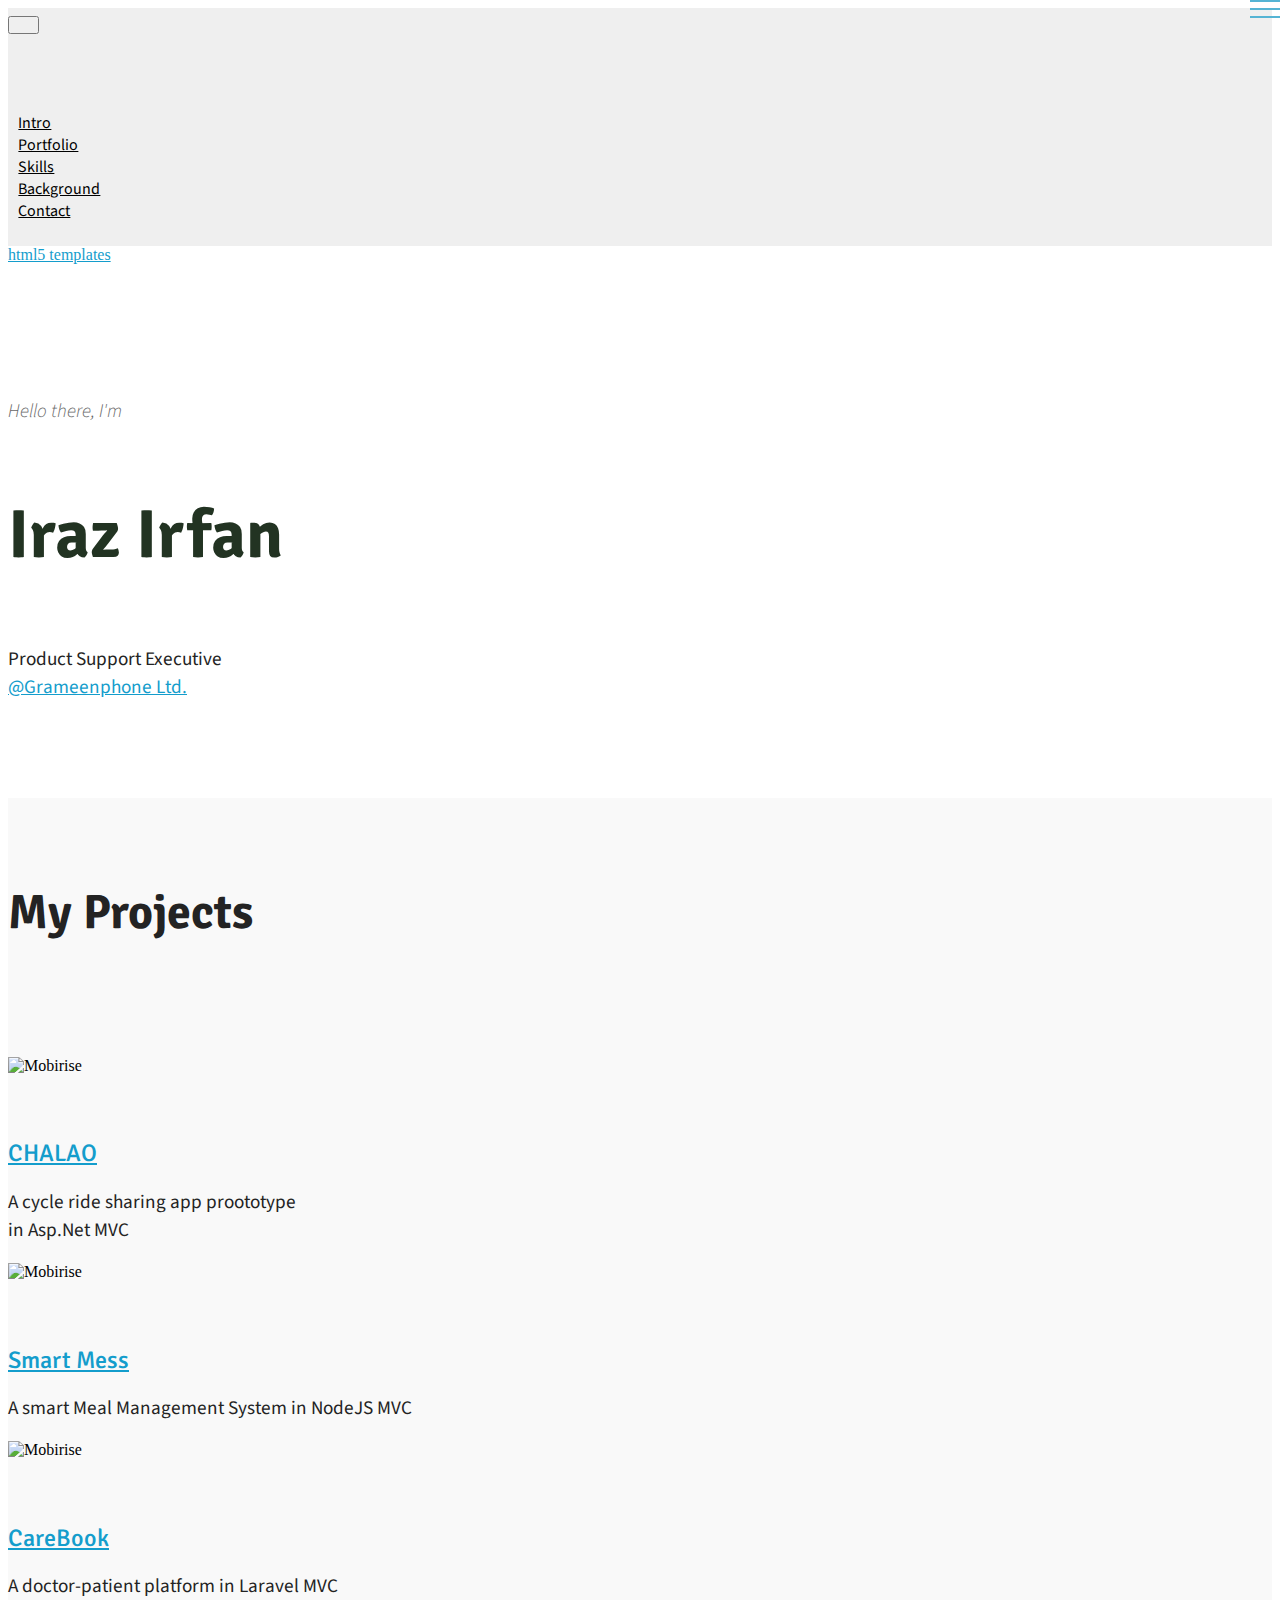
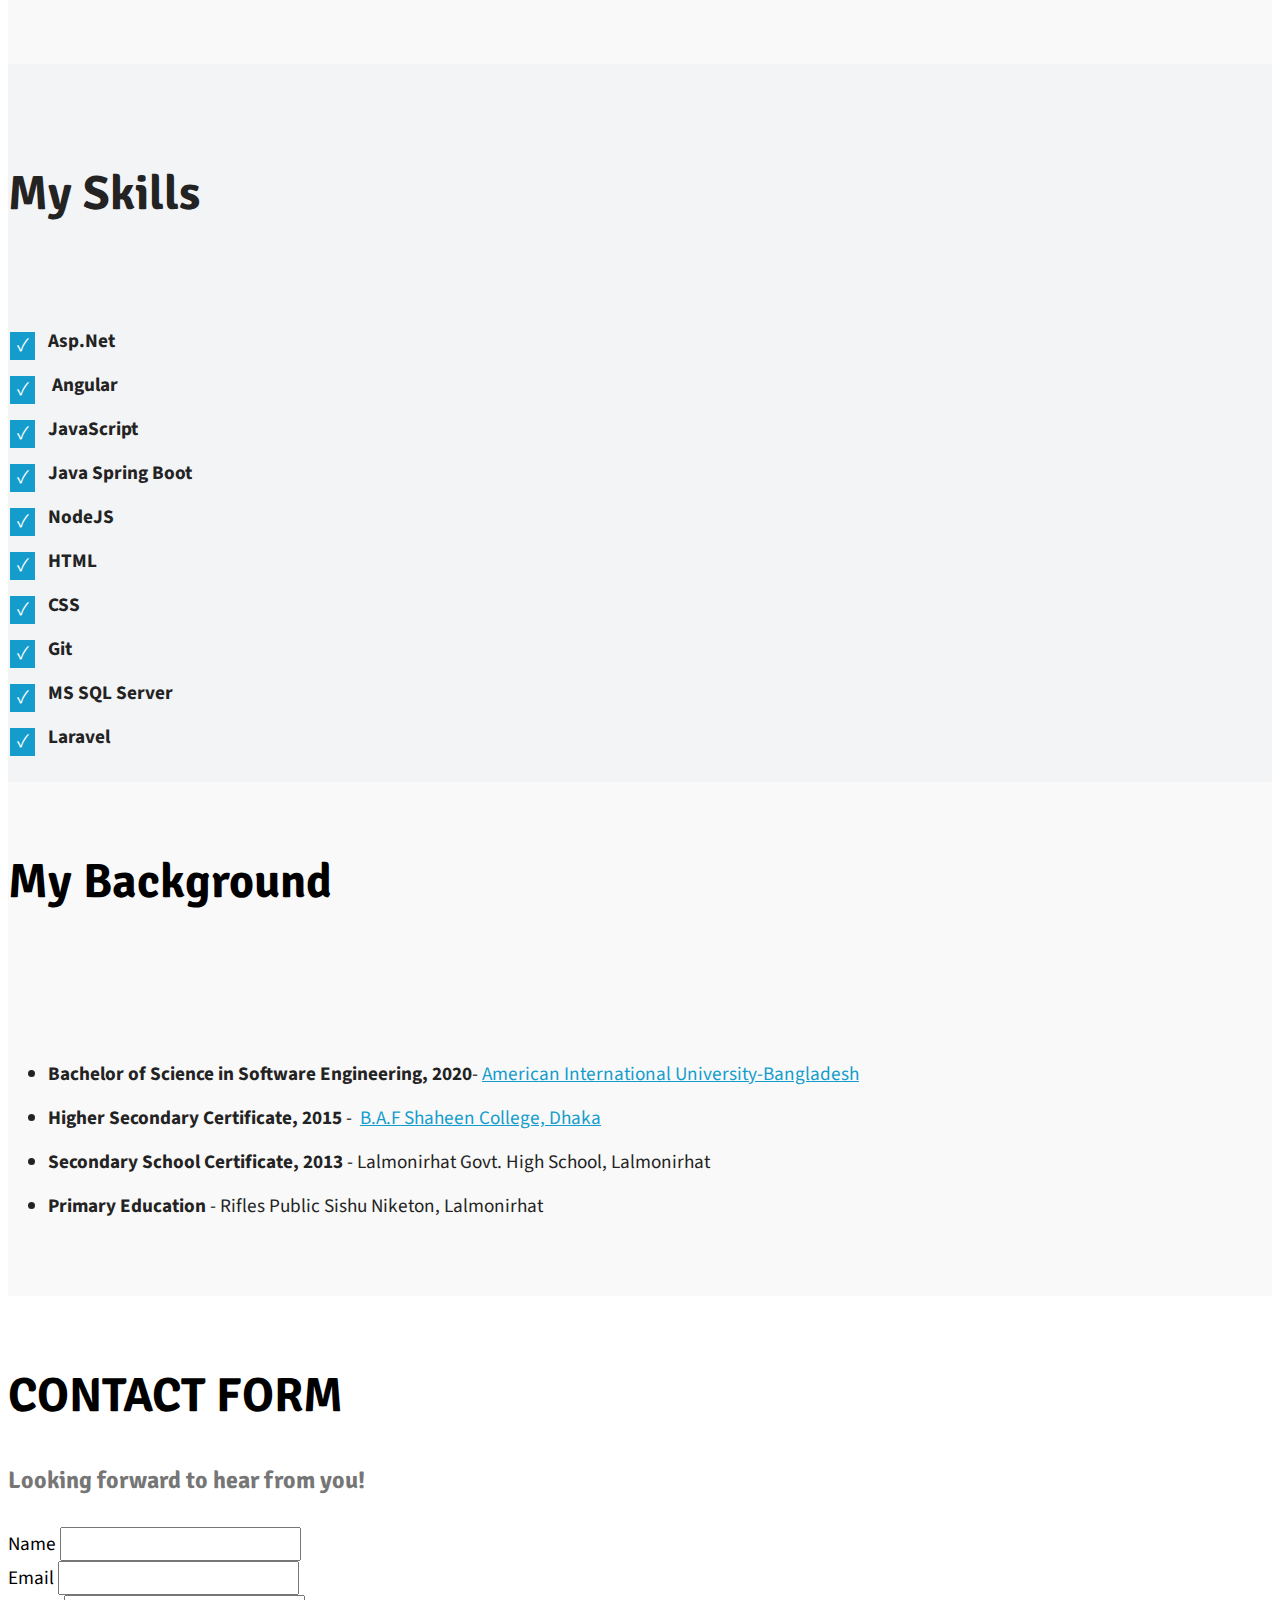
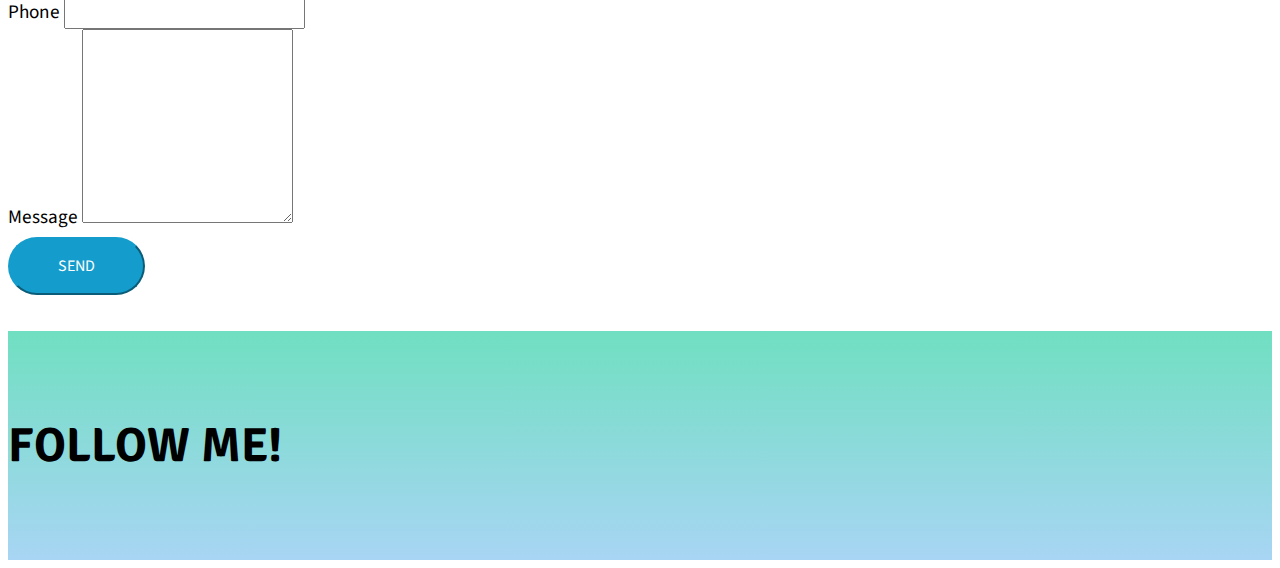
==== commit 0a25f938: "work title, company update" ====
--- a/index.html
+++ b/index.html
@@ -1,13 +1,14 @@
 <!DOCTYPE html>
 <html  >
 <head>
-  <!-- Site made with Mobirise Website Builder v4.12.0, https://mobirise.com -->
+  <!-- Site made with Mobirise Website Builder v4.12.4, https://mobirise.com -->
   <meta charset="UTF-8">
   <meta http-equiv="X-UA-Compatible" content="IE=edge">
-  <meta name="generator" content="Mobirise v4.12.0, mobirise.com">
+  <meta name="generator" content="Mobirise v4.12.4, mobirise.com">
   <meta name="viewport" content="width=device-width, initial-scale=1, minimum-scale=1">
   <link rel="shortcut icon" href="assets/images/user-customer-icon-131489.ico" type="image/x-icon">
   <meta name="description" content="">
+  
   
   <title>Iraz Irfan</title>
   <link rel="stylesheet" href="assets/bootstrap/css/bootstrap.min.css">
@@ -62,7 +63,7 @@
     </nav>
 </section>
 
-<section class="engine"><a href="https://mobirise.info/t">free amp templates</a></section><section class="testimonials3 cid-qyucOJY58V" id="testimonials3-2" data-bg-video="http://www.youtube.com/watch?v=uNCr7NdOJgw">
+<section class="engine"><a href="https://mobirise.info/w">html5 templates</a></section><section class="testimonials3 cid-qyucOJY58V" id="testimonials3-2" data-bg-video="http://www.youtube.com/watch?v=uNCr7NdOJgw">
 
     
 
@@ -72,13 +73,13 @@
     <div class="container">
         <div class="media-container-row">
             <div class="media-content px-3 align-self-center mbr-white py-2">
-                <h1 class="mbr-text testimonial-text mbr-fonts-style display-7">Hello World, I'm</h1>
+                <h1 class="mbr-text testimonial-text mbr-fonts-style display-7">Hello there, I'm</h1>
                 <p class="mbr-author-name pt-4 mb-2 mbr-fonts-style display-1">Iraz Irfan</p>
-                <p class="mbr-author-desc mbr-fonts-style display-7">Former Asst. Software Engineer(Intern)<br><a href="https://mislbd.com" target="_blank">@Millennium Inofrmation Solution Ltd.</a></p>
+                <p class="mbr-author-desc mbr-fonts-style display-7">Product Support Executive<br><a href="https://grameenphone.com" target="_blank">@Grameenphone Ltd.</a></p>
             </div>
 
             <div class="mbr-figure pl-lg-5" style="width: 130%;">
-              <img src="assets/images/profile-2-1162x872.jpeg" alt="" title="">
+              <img src="assets/images/img-20201009-192222-1162x1549.jpg" alt="" title="">
             </div>
         </div>
     </div>
@@ -173,9 +174,9 @@
         <div class="media-container-row">
             <div class="mbr-text counter-container col-12 col-md-8 mbr-fonts-style display-7">
                 <ul>
-                    <li><strong>Java</strong></li>
+                    <li><strong>Asp.Net</strong></li>
                     <li>&nbsp;<strong>Angular</strong></li>
-                    <li><strong>JavaScript</strong></li><li><strong>.Net</strong></li><li><strong>JQuery</strong></li><li><strong>HTML</strong></li><li><strong>CSS</strong></li><li><strong>Git</strong></li><li><strong>JSON</strong></li><li><strong>Ajax</strong></li>
+                    <li><strong>JavaScript</strong></li><li><strong>Java Spring Boot</strong></li><li><strong>NodeJS</strong></li><li><strong>HTML</strong></li><li><strong>CSS</strong></li><li><strong>Git</strong></li><li><strong>MS SQL Server</strong></li><li><strong>Laravel</strong></li>
                 </ul>
             </div>
         </div>
@@ -233,7 +234,7 @@
         <div class="row justify-content-center">
             <div class="media-container-column col-lg-8" data-form-type="formoid">
                 <!---Formbuilder Form--->
-                <form action="https://mobirise.com/" method="POST" class="mbr-form form-with-styler" data-form-title="Mobirise Form"><input type="hidden" name="email" data-form-email="true" value="IJKHZzduUDK3XaqD7xrbUfWuNDIlu7sKsp0eVqS6sJMQ8UzpOHHuTkUvVWgcQkFvZhdCJpC37pJGKuxVTaPerM5f5+veoLfTcBcNXmdx2WK9xFgdiYnsRAwnig8Df6ib">
+                <form action="https://mobirise.com/" method="POST" class="mbr-form form-with-styler" data-form-title="Mobirise Form"><input type="hidden" name="email" data-form-email="true" value="eYDMSNrDw0/p/A8hPXAkWnU5p8nTPPXKWYibxW/ijNIhSyj4aON4l2XFY44EAQ5uOGjDMlCZ/S+g4ovjhyeyare4fog0cd2DP2bZvMTtOEJ64A8l8TlxaPM+WRzRY/Ed">
                     <div class="row">
                         <div hidden="hidden" data-form-alert="" class="alert alert-success col-12">Thanks for filling out the form!</div>
                         <div hidden="hidden" data-form-alert-danger="" class="alert alert-danger col-12">
--- a/assets/mobirise/css/mbr-additional.css
+++ b/assets/mobirise/css/mbr-additional.css
@@ -1102,7 +1102,7 @@
   color: #232;
 }
 .cid-qyucOJY58V .mbr-author-desc {
-  color: #232;
+  color: #232323;
 }
 .cid-qyucOJY58V .testimonial-text SPAN {
   color: #c1c1c1;
@@ -1245,537 +1245,3 @@
 .cid-qyuZH0oPRJ .social-list a:focus {
   text-decoration: none;
 }
-.cid-qyucyb0YBc .navbar {
-  padding: .5rem 0;
-  background: #efefef;
-  transition: none;
-  min-height: 77px;
-}
-.cid-qyucyb0YBc .navbar-dropdown.bg-color.transparent.opened {
-  background: #efefef;
-}
-.cid-qyucyb0YBc a {
-  font-style: normal;
-}
-.cid-qyucyb0YBc .nav-item span {
-  padding-right: 0.4em;
-  line-height: 0.5em;
-  vertical-align: text-bottom;
-  position: relative;
-  top: -0.2em;
-  text-decoration: none;
-}
-.cid-qyucyb0YBc .nav-item a {
-  padding: 0.7rem 0 !important;
-  margin: 0rem .65rem !important;
-}
-.cid-qyucyb0YBc .btn {
-  padding: 0.4rem 1.5rem;
-  display: inline-flex;
-  align-items: center;
-}
-.cid-qyucyb0YBc .btn .mbr-iconfont {
-  font-size: 1.6rem;
-}
-.cid-qyucyb0YBc .menu-logo {
-  margin-right: auto;
-}
-.cid-qyucyb0YBc .menu-logo .navbar-brand {
-  display: flex;
-  margin-left: 5rem;
-  padding: 0;
-  transition: padding .2s;
-  min-height: 3.8rem;
-  align-items: center;
-}
-.cid-qyucyb0YBc .menu-logo .navbar-brand .navbar-caption-wrap {
-  display: -webkit-flex;
-  -webkit-align-items: center;
-  align-items: center;
-  word-break: break-word;
-  min-width: 7rem;
-  margin: .3rem 0;
-}
-.cid-qyucyb0YBc .menu-logo .navbar-brand .navbar-caption-wrap .navbar-caption {
-  line-height: 1.2rem !important;
-  padding-right: 2rem;
-}
-.cid-qyucyb0YBc .menu-logo .navbar-brand .navbar-logo {
-  font-size: 4rem;
-  transition: font-size 0.25s;
-}
-.cid-qyucyb0YBc .menu-logo .navbar-brand .navbar-logo img {
-  display: flex;
-}
-.cid-qyucyb0YBc .menu-logo .navbar-brand .navbar-logo .mbr-iconfont {
-  transition: font-size 0.25s;
-}
-.cid-qyucyb0YBc .navbar-toggleable-sm .navbar-collapse {
-  justify-content: flex-end;
-  -webkit-justify-content: flex-end;
-  padding-right: 5rem;
-  width: auto;
-}
-.cid-qyucyb0YBc .navbar-toggleable-sm .navbar-collapse .navbar-nav {
-  flex-wrap: wrap;
-  -webkit-flex-wrap: wrap;
-  padding-left: 0;
-}
-.cid-qyucyb0YBc .navbar-toggleable-sm .navbar-collapse .navbar-nav .nav-item {
-  -webkit-align-self: center;
-  align-self: center;
-}
-.cid-qyucyb0YBc .navbar-toggleable-sm .navbar-collapse .navbar-buttons {
-  padding-left: 0;
-  padding-bottom: 0;
-}
-.cid-qyucyb0YBc .dropdown .dropdown-menu {
-  background: #efefef;
-  display: none;
-  position: absolute;
-  min-width: 5rem;
-  padding-top: 1.4rem;
-  padding-bottom: 1.4rem;
-  text-align: left;
-}
-.cid-qyucyb0YBc .dropdown .dropdown-menu .dropdown-item {
-  width: auto;
-  padding: 0.235em 1.5385em 0.235em 1.5385em !important;
-}
-.cid-qyucyb0YBc .dropdown .dropdown-menu .dropdown-item::after {
-  right: 0.5rem;
-}
-.cid-qyucyb0YBc .dropdown .dropdown-menu .dropdown-submenu {
-  margin: 0;
-}
-.cid-qyucyb0YBc .dropdown.open > .dropdown-menu {
-  display: block;
-}
-.cid-qyucyb0YBc .navbar-toggleable-sm.opened:after {
-  position: absolute;
-  width: 100vw;
-  height: 100vh;
-  content: '';
-  background-color: rgba(0, 0, 0, 0.1);
-  left: 0;
-  bottom: 0;
-  transform: translateY(100%);
-  -webkit-transform: translateY(100%);
-  z-index: 1000;
-}
-.cid-qyucyb0YBc .navbar.navbar-short {
-  min-height: 60px;
-  transition: all .2s;
-}
-.cid-qyucyb0YBc .navbar.navbar-short .navbar-toggler-right {
-  top: 20px;
-}
-.cid-qyucyb0YBc .navbar.navbar-short .navbar-logo a {
-  font-size: 2.5rem !important;
-  line-height: 2.5rem;
-  transition: font-size 0.25s;
-}
-.cid-qyucyb0YBc .navbar.navbar-short .navbar-logo a .mbr-iconfont {
-  font-size: 2.5rem !important;
-}
-.cid-qyucyb0YBc .navbar.navbar-short .navbar-logo a img {
-  height: 3rem !important;
-}
-.cid-qyucyb0YBc .navbar.navbar-short .navbar-brand {
-  min-height: 3rem;
-}
-.cid-qyucyb0YBc button.navbar-toggler {
-  width: 31px;
-  height: 18px;
-  cursor: pointer;
-  transition: all .2s;
-  top: 1.5rem;
-  right: 1rem;
-}
-.cid-qyucyb0YBc button.navbar-toggler:focus {
-  outline: none;
-}
-.cid-qyucyb0YBc button.navbar-toggler .hamburger span {
-  position: absolute;
-  right: 0;
-  width: 30px;
-  height: 2px;
-  border-right: 5px;
-  background-color: #55b4d4;
-}
-.cid-qyucyb0YBc button.navbar-toggler .hamburger span:nth-child(1) {
-  top: 0;
-  transition: all .2s;
-}
-.cid-qyucyb0YBc button.navbar-toggler .hamburger span:nth-child(2) {
-  top: 8px;
-  transition: all .15s;
-}
-.cid-qyucyb0YBc button.navbar-toggler .hamburger span:nth-child(3) {
-  top: 8px;
-  transition: all .15s;
-}
-.cid-qyucyb0YBc button.navbar-toggler .hamburger span:nth-child(4) {
-  top: 16px;
-  transition: all .2s;
-}
-.cid-qyucyb0YBc nav.opened .hamburger span:nth-child(1) {
-  top: 8px;
-  width: 0;
-  opacity: 0;
-  right: 50%;
-  transition: all .2s;
-}
-.cid-qyucyb0YBc nav.opened .hamburger span:nth-child(2) {
-  -webkit-transform: rotate(45deg);
-  transform: rotate(45deg);
-  transition: all .25s;
-}
-.cid-qyucyb0YBc nav.opened .hamburger span:nth-child(3) {
-  -webkit-transform: rotate(-45deg);
-  transform: rotate(-45deg);
-  transition: all .25s;
-}
-.cid-qyucyb0YBc nav.opened .hamburger span:nth-child(4) {
-  top: 8px;
-  width: 0;
-  opacity: 0;
-  right: 50%;
-  transition: all .2s;
-}
-.cid-qyucyb0YBc .collapsed.navbar-expand {
-  flex-direction: column;
-}
-.cid-qyucyb0YBc .collapsed .btn {
-  display: flex;
-}
-.cid-qyucyb0YBc .collapsed .navbar-collapse {
-  display: none !important;
-  padding-right: 0 !important;
-}
-.cid-qyucyb0YBc .collapsed .navbar-collapse.collapsing,
-.cid-qyucyb0YBc .collapsed .navbar-collapse.show {
-  display: block !important;
-}
-.cid-qyucyb0YBc .collapsed .navbar-collapse.collapsing .navbar-nav,
-.cid-qyucyb0YBc .collapsed .navbar-collapse.show .navbar-nav {
-  display: block;
-  text-align: center;
-}
-.cid-qyucyb0YBc .collapsed .navbar-collapse.collapsing .navbar-nav .nav-item,
-.cid-qyucyb0YBc .collapsed .navbar-collapse.show .navbar-nav .nav-item {
-  clear: both;
-}
-.cid-qyucyb0YBc .collapsed .navbar-collapse.collapsing .navbar-nav .nav-item:last-child,
-.cid-qyucyb0YBc .collapsed .navbar-collapse.show .navbar-nav .nav-item:last-child {
-  margin-bottom: 1rem;
-}
-.cid-qyucyb0YBc .collapsed .navbar-collapse.collapsing .navbar-buttons,
-.cid-qyucyb0YBc .collapsed .navbar-collapse.show .navbar-buttons {
-  text-align: center;
-}
-.cid-qyucyb0YBc .collapsed .navbar-collapse.collapsing .navbar-buttons:last-child,
-.cid-qyucyb0YBc .collapsed .navbar-collapse.show .navbar-buttons:last-child {
-  margin-bottom: 1rem;
-}
-.cid-qyucyb0YBc .collapsed button.navbar-toggler {
-  display: block;
-}
-.cid-qyucyb0YBc .collapsed .navbar-brand {
-  margin-left: 1rem !important;
-}
-.cid-qyucyb0YBc .collapsed .navbar-toggleable-sm {
-  flex-direction: column;
-  -webkit-flex-direction: column;
-}
-.cid-qyucyb0YBc .collapsed .dropdown .dropdown-menu {
-  width: 100%;
-  text-align: center;
-  position: relative;
-  opacity: 0;
-  display: block;
-  height: 0;
-  visibility: hidden;
-  padding: 0;
-  transition-duration: .5s;
-  transition-property: opacity,padding,height;
-}
-.cid-qyucyb0YBc .collapsed .dropdown.open > .dropdown-menu {
-  position: relative;
-  opacity: 1;
-  height: auto;
-  padding: 1.4rem 0;
-  visibility: visible;
-}
-.cid-qyucyb0YBc .collapsed .dropdown .dropdown-submenu {
-  left: 0;
-  text-align: center;
-  width: 100%;
-}
-.cid-qyucyb0YBc .collapsed .dropdown .dropdown-toggle[data-toggle="dropdown-submenu"]::after {
-  margin-top: 0;
-  position: inherit;
-  right: 0;
-  top: 50%;
-  display: inline-block;
-  width: 0;
-  height: 0;
-  margin-left: .3em;
-  vertical-align: middle;
-  content: "";
-  border-top: .30em solid;
-  border-right: .30em solid transparent;
-  border-left: .30em solid transparent;
-}
-@media (max-width: 991px) {
-  .cid-qyucyb0YBc .navbar-expand {
-    flex-direction: column;
-  }
-  .cid-qyucyb0YBc img {
-    height: 3.8rem !important;
-  }
-  .cid-qyucyb0YBc .btn {
-    display: flex;
-  }
-  .cid-qyucyb0YBc button.navbar-toggler {
-    display: block;
-  }
-  .cid-qyucyb0YBc .navbar-brand {
-    margin-left: 1rem !important;
-  }
-  .cid-qyucyb0YBc .navbar-toggleable-sm {
-    flex-direction: column;
-    -webkit-flex-direction: column;
-  }
-  .cid-qyucyb0YBc .navbar-collapse {
-    display: none !important;
-    padding-right: 0 !important;
-  }
-  .cid-qyucyb0YBc .navbar-collapse.collapsing,
-  .cid-qyucyb0YBc .navbar-collapse.show {
-    display: block !important;
-  }
-  .cid-qyucyb0YBc .navbar-collapse.collapsing .navbar-nav,
-  .cid-qyucyb0YBc .navbar-collapse.show .navbar-nav {
-    display: block;
-    text-align: center;
-  }
-  .cid-qyucyb0YBc .navbar-collapse.collapsing .navbar-nav .nav-item,
-  .cid-qyucyb0YBc .navbar-collapse.show .navbar-nav .nav-item {
-    clear: both;
-  }
-  .cid-qyucyb0YBc .navbar-collapse.collapsing .navbar-nav .nav-item:last-child,
-  .cid-qyucyb0YBc .navbar-collapse.show .navbar-nav .nav-item:last-child {
-    margin-bottom: 1rem;
-  }
-  .cid-qyucyb0YBc .navbar-collapse.collapsing .navbar-buttons,
-  .cid-qyucyb0YBc .navbar-collapse.show .navbar-buttons {
-    text-align: center;
-  }
-  .cid-qyucyb0YBc .navbar-collapse.collapsing .navbar-buttons:last-child,
-  .cid-qyucyb0YBc .navbar-collapse.show .navbar-buttons:last-child {
-    margin-bottom: 1rem;
-  }
-  .cid-qyucyb0YBc .dropdown .dropdown-menu {
-    width: 100%;
-    text-align: center;
-    position: relative;
-    opacity: 0;
-    display: block;
-    height: 0;
-    visibility: hidden;
-    padding: 0;
-    transition-duration: .5s;
-    transition-property: opacity,padding,height;
-  }
-  .cid-qyucyb0YBc .dropdown.open > .dropdown-menu {
-    position: relative;
-    opacity: 1;
-    height: auto;
-    padding: 1.4rem 0;
-    visibility: visible;
-  }
-  .cid-qyucyb0YBc .dropdown .dropdown-submenu {
-    left: 0;
-    text-align: center;
-    width: 100%;
-  }
-  .cid-qyucyb0YBc .dropdown .dropdown-toggle[data-toggle="dropdown-submenu"]::after {
-    margin-top: 0;
-    position: inherit;
-    right: 0;
-    top: 50%;
-    display: inline-block;
-    width: 0;
-    height: 0;
-    margin-left: .3em;
-    vertical-align: middle;
-    content: "";
-    border-top: .30em solid;
-    border-right: .30em solid transparent;
-    border-left: .30em solid transparent;
-  }
-}
-@media (min-width: 767px) {
-  .cid-qyucyb0YBc .menu-logo {
-    flex-shrink: 0;
-  }
-}
-.cid-qyucOJY58V {
-  padding-top: 120px;
-  padding-bottom: 60px;
-}
-.cid-qyucOJY58V .testimonial-text {
-  font-style: italic;
-  color: #676767;
-  font-weight: 300;
-  text-align: left;
-}
-.cid-qyucOJY58V .mbr-author-name {
-  font-weight: bold;
-  color: #232;
-}
-.cid-qyucOJY58V .mbr-author-desc {
-  color: #232;
-}
-.cid-qyucOJY58V .testimonial-text SPAN {
-  color: #c1c1c1;
-}
-.cid-qyuzy9HYXi {
-  padding-top: 45px;
-  padding-bottom: 30px;
-  background-color: #f9f9f9;
-}
-.cid-qyuzy9HYXi .mbr-section-subtitle {
-  color: #767676;
-}
-.cid-qyuzy9HYXi H2 {
-  color: #232323;
-}
-.cid-qyufBFEj84 {
-  padding-top: 45px;
-  padding-bottom: 45px;
-  background-color: #f9f9f9;
-}
-.cid-qyufBFEj84 h4 {
-  font-weight: 500;
-  margin-bottom: 0;
-  text-align: left;
-}
-.cid-qyufBFEj84 p {
-  color: #767676;
-  text-align: left;
-}
-.cid-qyufBFEj84 .card-box {
-  padding-top: 2rem;
-}
-.cid-qyufBFEj84 P {
-  color: #232323;
-}
-.cid-qyuivhFk38 {
-  padding-top: 60px;
-  padding-bottom: 30px;
-  background-color: #f3f4f6;
-}
-.cid-qyuivhFk38 .mbr-section-subtitle {
-  color: #767676;
-}
-.cid-qyuivhFk38 H2 {
-  color: #232323;
-}
-.cid-qyuinV19zB {
-  padding-top: 15px;
-  padding-bottom: 15px;
-  background-color: #f3f4f6;
-}
-.cid-qyuinV19zB .counter-container {
-  color: #767676;
-}
-.cid-qyuinV19zB .counter-container ul {
-  margin-bottom: 0;
-}
-.cid-qyuinV19zB .counter-container ul li {
-  margin-bottom: 1rem;
-  list-style: none;
-}
-.cid-qyuinV19zB .counter-container ul li:before {
-  position: absolute;
-  left: 0px;
-  margin-top: -10px;
-  padding-top: 3px;
-  content: '';
-  display: inline-block;
-  text-align: center;
-  margin: 5px 10px;
-  line-height: 20px;
-  transition: all .2s;
-  color: #ffffff;
-  background: #149dcc;
-  width: 25px;
-  height: 25px;
-  border-radius: 50%;
-  border-radius: 0;
-  content: '✓';
-}
-.cid-qyuinV19zB .mbr-text UL {
-  color: #232323;
-  text-align: left;
-}
-.cid-qyuiu1KBmN {
-  padding-top: 30px;
-  padding-bottom: 30px;
-  background-color: #f9f9f9;
-}
-.cid-qyuiu1KBmN .mbr-section-subtitle {
-  color: #767676;
-}
-.cid-qyuishpvB4 {
-  padding-top: 60px;
-  padding-bottom: 60px;
-  background-color: #f9f9f9;
-}
-.cid-qyuishpvB4 .counter-container {
-  color: #767676;
-}
-.cid-qyuishpvB4 .counter-container ul {
-  margin-bottom: 0;
-}
-.cid-qyuishpvB4 .counter-container ul li {
-  margin-bottom: 1rem;
-}
-.cid-qyuishpvB4 .mbr-text UL {
-  color: #232323;
-}
-.cid-rPeRpL1qce {
-  padding-top: 30px;
-  padding-bottom: 30px;
-  background-color: #ffffff;
-}
-.cid-rPeRpL1qce .title {
-  margin-bottom: 2rem;
-}
-.cid-rPeRpL1qce .mbr-section-subtitle {
-  color: #767676;
-}
-.cid-rPeRpL1qce a:not([href]):not([tabindex]) {
-  color: #fff;
-  border-radius: 3px;
-}
-.cid-rPeRpL1qce a.btn-white:not([href]):not([tabindex]) {
-  color: #333;
-}
-.cid-rPeRpL1qce textarea.form-control {
-  min-height: 188px;
-}
-.cid-qyuZH0oPRJ {
-  padding-top: 45px;
-  padding-bottom: 45px;
-  background: linear-gradient(0deg, #a8d5f4, #70dfc1);
-}
-.cid-qyuZH0oPRJ .mbr-iconfont-social {
-  font-size: 32px;
-  color: #232323;
-}
-.cid-qyuZH0oPRJ .social-list a:focus {
-  text-decoration: none;
-}
--- a/assets/mobirise/css/mbr-additional.css
+++ b/assets/mobirise/css/mbr-additional.css
@@ -1102,7 +1102,7 @@
   color: #232;
 }
 .cid-qyucOJY58V .mbr-author-desc {
-  color: #232;
+  color: #232323;
 }
 .cid-qyucOJY58V .testimonial-text SPAN {
   color: #c1c1c1;
@@ -1245,537 +1245,3 @@
 .cid-qyuZH0oPRJ .social-list a:focus {
   text-decoration: none;
 }
-.cid-qyucyb0YBc .navbar {
-  padding: .5rem 0;
-  background: #efefef;
-  transition: none;
-  min-height: 77px;
-}
-.cid-qyucyb0YBc .navbar-dropdown.bg-color.transparent.opened {
-  background: #efefef;
-}
-.cid-qyucyb0YBc a {
-  font-style: normal;
-}
-.cid-qyucyb0YBc .nav-item span {
-  padding-right: 0.4em;
-  line-height: 0.5em;
-  vertical-align: text-bottom;
-  position: relative;
-  top: -0.2em;
-  text-decoration: none;
-}
-.cid-qyucyb0YBc .nav-item a {
-  padding: 0.7rem 0 !important;
-  margin: 0rem .65rem !important;
-}
-.cid-qyucyb0YBc .btn {
-  padding: 0.4rem 1.5rem;
-  display: inline-flex;
-  align-items: center;
-}
-.cid-qyucyb0YBc .btn .mbr-iconfont {
-  font-size: 1.6rem;
-}
-.cid-qyucyb0YBc .menu-logo {
-  margin-right: auto;
-}
-.cid-qyucyb0YBc .menu-logo .navbar-brand {
-  display: flex;
-  margin-left: 5rem;
-  padding: 0;
-  transition: padding .2s;
-  min-height: 3.8rem;
-  align-items: center;
-}
-.cid-qyucyb0YBc .menu-logo .navbar-brand .navbar-caption-wrap {
-  display: -webkit-flex;
-  -webkit-align-items: center;
-  align-items: center;
-  word-break: break-word;
-  min-width: 7rem;
-  margin: .3rem 0;
-}
-.cid-qyucyb0YBc .menu-logo .navbar-brand .navbar-caption-wrap .navbar-caption {
-  line-height: 1.2rem !important;
-  padding-right: 2rem;
-}
-.cid-qyucyb0YBc .menu-logo .navbar-brand .navbar-logo {
-  font-size: 4rem;
-  transition: font-size 0.25s;
-}
-.cid-qyucyb0YBc .menu-logo .navbar-brand .navbar-logo img {
-  display: flex;
-}
-.cid-qyucyb0YBc .menu-logo .navbar-brand .navbar-logo .mbr-iconfont {
-  transition: font-size 0.25s;
-}
-.cid-qyucyb0YBc .navbar-toggleable-sm .navbar-collapse {
-  justify-content: flex-end;
-  -webkit-justify-content: flex-end;
-  padding-right: 5rem;
-  width: auto;
-}
-.cid-qyucyb0YBc .navbar-toggleable-sm .navbar-collapse .navbar-nav {
-  flex-wrap: wrap;
-  -webkit-flex-wrap: wrap;
-  padding-left: 0;
-}
-.cid-qyucyb0YBc .navbar-toggleable-sm .navbar-collapse .navbar-nav .nav-item {
-  -webkit-align-self: center;
-  align-self: center;
-}
-.cid-qyucyb0YBc .navbar-toggleable-sm .navbar-collapse .navbar-buttons {
-  padding-left: 0;
-  padding-bottom: 0;
-}
-.cid-qyucyb0YBc .dropdown .dropdown-menu {
-  background: #efefef;
-  display: none;
-  position: absolute;
-  min-width: 5rem;
-  padding-top: 1.4rem;
-  padding-bottom: 1.4rem;
-  text-align: left;
-}
-.cid-qyucyb0YBc .dropdown .dropdown-menu .dropdown-item {
-  width: auto;
-  padding: 0.235em 1.5385em 0.235em 1.5385em !important;
-}
-.cid-qyucyb0YBc .dropdown .dropdown-menu .dropdown-item::after {
-  right: 0.5rem;
-}
-.cid-qyucyb0YBc .dropdown .dropdown-menu .dropdown-submenu {
-  margin: 0;
-}
-.cid-qyucyb0YBc .dropdown.open > .dropdown-menu {
-  display: block;
-}
-.cid-qyucyb0YBc .navbar-toggleable-sm.opened:after {
-  position: absolute;
-  width: 100vw;
-  height: 100vh;
-  content: '';
-  background-color: rgba(0, 0, 0, 0.1);
-  left: 0;
-  bottom: 0;
-  transform: translateY(100%);
-  -webkit-transform: translateY(100%);
-  z-index: 1000;
-}
-.cid-qyucyb0YBc .navbar.navbar-short {
-  min-height: 60px;
-  transition: all .2s;
-}
-.cid-qyucyb0YBc .navbar.navbar-short .navbar-toggler-right {
-  top: 20px;
-}
-.cid-qyucyb0YBc .navbar.navbar-short .navbar-logo a {
-  font-size: 2.5rem !important;
-  line-height: 2.5rem;
-  transition: font-size 0.25s;
-}
-.cid-qyucyb0YBc .navbar.navbar-short .navbar-logo a .mbr-iconfont {
-  font-size: 2.5rem !important;
-}
-.cid-qyucyb0YBc .navbar.navbar-short .navbar-logo a img {
-  height: 3rem !important;
-}
-.cid-qyucyb0YBc .navbar.navbar-short .navbar-brand {
-  min-height: 3rem;
-}
-.cid-qyucyb0YBc button.navbar-toggler {
-  width: 31px;
-  height: 18px;
-  cursor: pointer;
-  transition: all .2s;
-  top: 1.5rem;
-  right: 1rem;
-}
-.cid-qyucyb0YBc button.navbar-toggler:focus {
-  outline: none;
-}
-.cid-qyucyb0YBc button.navbar-toggler .hamburger span {
-  position: absolute;
-  right: 0;
-  width: 30px;
-  height: 2px;
-  border-right: 5px;
-  background-color: #55b4d4;
-}
-.cid-qyucyb0YBc button.navbar-toggler .hamburger span:nth-child(1) {
-  top: 0;
-  transition: all .2s;
-}
-.cid-qyucyb0YBc button.navbar-toggler .hamburger span:nth-child(2) {
-  top: 8px;
-  transition: all .15s;
-}
-.cid-qyucyb0YBc button.navbar-toggler .hamburger span:nth-child(3) {
-  top: 8px;
-  transition: all .15s;
-}
-.cid-qyucyb0YBc button.navbar-toggler .hamburger span:nth-child(4) {
-  top: 16px;
-  transition: all .2s;
-}
-.cid-qyucyb0YBc nav.opened .hamburger span:nth-child(1) {
-  top: 8px;
-  width: 0;
-  opacity: 0;
-  right: 50%;
-  transition: all .2s;
-}
-.cid-qyucyb0YBc nav.opened .hamburger span:nth-child(2) {
-  -webkit-transform: rotate(45deg);
-  transform: rotate(45deg);
-  transition: all .25s;
-}
-.cid-qyucyb0YBc nav.opened .hamburger span:nth-child(3) {
-  -webkit-transform: rotate(-45deg);
-  transform: rotate(-45deg);
-  transition: all .25s;
-}
-.cid-qyucyb0YBc nav.opened .hamburger span:nth-child(4) {
-  top: 8px;
-  width: 0;
-  opacity: 0;
-  right: 50%;
-  transition: all .2s;
-}
-.cid-qyucyb0YBc .collapsed.navbar-expand {
-  flex-direction: column;
-}
-.cid-qyucyb0YBc .collapsed .btn {
-  display: flex;
-}
-.cid-qyucyb0YBc .collapsed .navbar-collapse {
-  display: none !important;
-  padding-right: 0 !important;
-}
-.cid-qyucyb0YBc .collapsed .navbar-collapse.collapsing,
-.cid-qyucyb0YBc .collapsed .navbar-collapse.show {
-  display: block !important;
-}
-.cid-qyucyb0YBc .collapsed .navbar-collapse.collapsing .navbar-nav,
-.cid-qyucyb0YBc .collapsed .navbar-collapse.show .navbar-nav {
-  display: block;
-  text-align: center;
-}
-.cid-qyucyb0YBc .collapsed .navbar-collapse.collapsing .navbar-nav .nav-item,
-.cid-qyucyb0YBc .collapsed .navbar-collapse.show .navbar-nav .nav-item {
-  clear: both;
-}
-.cid-qyucyb0YBc .collapsed .navbar-collapse.collapsing .navbar-nav .nav-item:last-child,
-.cid-qyucyb0YBc .collapsed .navbar-collapse.show .navbar-nav .nav-item:last-child {
-  margin-bottom: 1rem;
-}
-.cid-qyucyb0YBc .collapsed .navbar-collapse.collapsing .navbar-buttons,
-.cid-qyucyb0YBc .collapsed .navbar-collapse.show .navbar-buttons {
-  text-align: center;
-}
-.cid-qyucyb0YBc .collapsed .navbar-collapse.collapsing .navbar-buttons:last-child,
-.cid-qyucyb0YBc .collapsed .navbar-collapse.show .navbar-buttons:last-child {
-  margin-bottom: 1rem;
-}
-.cid-qyucyb0YBc .collapsed button.navbar-toggler {
-  display: block;
-}
-.cid-qyucyb0YBc .collapsed .navbar-brand {
-  margin-left: 1rem !important;
-}
-.cid-qyucyb0YBc .collapsed .navbar-toggleable-sm {
-  flex-direction: column;
-  -webkit-flex-direction: column;
-}
-.cid-qyucyb0YBc .collapsed .dropdown .dropdown-menu {
-  width: 100%;
-  text-align: center;
-  position: relative;
-  opacity: 0;
-  display: block;
-  height: 0;
-  visibility: hidden;
-  padding: 0;
-  transition-duration: .5s;
-  transition-property: opacity,padding,height;
-}
-.cid-qyucyb0YBc .collapsed .dropdown.open > .dropdown-menu {
-  position: relative;
-  opacity: 1;
-  height: auto;
-  padding: 1.4rem 0;
-  visibility: visible;
-}
-.cid-qyucyb0YBc .collapsed .dropdown .dropdown-submenu {
-  left: 0;
-  text-align: center;
-  width: 100%;
-}
-.cid-qyucyb0YBc .collapsed .dropdown .dropdown-toggle[data-toggle="dropdown-submenu"]::after {
-  margin-top: 0;
-  position: inherit;
-  right: 0;
-  top: 50%;
-  display: inline-block;
-  width: 0;
-  height: 0;
-  margin-left: .3em;
-  vertical-align: middle;
-  content: "";
-  border-top: .30em solid;
-  border-right: .30em solid transparent;
-  border-left: .30em solid transparent;
-}
-@media (max-width: 991px) {
-  .cid-qyucyb0YBc .navbar-expand {
-    flex-direction: column;
-  }
-  .cid-qyucyb0YBc img {
-    height: 3.8rem !important;
-  }
-  .cid-qyucyb0YBc .btn {
-    display: flex;
-  }
-  .cid-qyucyb0YBc button.navbar-toggler {
-    display: block;
-  }
-  .cid-qyucyb0YBc .navbar-brand {
-    margin-left: 1rem !important;
-  }
-  .cid-qyucyb0YBc .navbar-toggleable-sm {
-    flex-direction: column;
-    -webkit-flex-direction: column;
-  }
-  .cid-qyucyb0YBc .navbar-collapse {
-    display: none !important;
-    padding-right: 0 !important;
-  }
-  .cid-qyucyb0YBc .navbar-collapse.collapsing,
-  .cid-qyucyb0YBc .navbar-collapse.show {
-    display: block !important;
-  }
-  .cid-qyucyb0YBc .navbar-collapse.collapsing .navbar-nav,
-  .cid-qyucyb0YBc .navbar-collapse.show .navbar-nav {
-    display: block;
-    text-align: center;
-  }
-  .cid-qyucyb0YBc .navbar-collapse.collapsing .navbar-nav .nav-item,
-  .cid-qyucyb0YBc .navbar-collapse.show .navbar-nav .nav-item {
-    clear: both;
-  }
-  .cid-qyucyb0YBc .navbar-collapse.collapsing .navbar-nav .nav-item:last-child,
-  .cid-qyucyb0YBc .navbar-collapse.show .navbar-nav .nav-item:last-child {
-    margin-bottom: 1rem;
-  }
-  .cid-qyucyb0YBc .navbar-collapse.collapsing .navbar-buttons,
-  .cid-qyucyb0YBc .navbar-collapse.show .navbar-buttons {
-    text-align: center;
-  }
-  .cid-qyucyb0YBc .navbar-collapse.collapsing .navbar-buttons:last-child,
-  .cid-qyucyb0YBc .navbar-collapse.show .navbar-buttons:last-child {
-    margin-bottom: 1rem;
-  }
-  .cid-qyucyb0YBc .dropdown .dropdown-menu {
-    width: 100%;
-    text-align: center;
-    position: relative;
-    opacity: 0;
-    display: block;
-    height: 0;
-    visibility: hidden;
-    padding: 0;
-    transition-duration: .5s;
-    transition-property: opacity,padding,height;
-  }
-  .cid-qyucyb0YBc .dropdown.open > .dropdown-menu {
-    position: relative;
-    opacity: 1;
-    height: auto;
-    padding: 1.4rem 0;
-    visibility: visible;
-  }
-  .cid-qyucyb0YBc .dropdown .dropdown-submenu {
-    left: 0;
-    text-align: center;
-    width: 100%;
-  }
-  .cid-qyucyb0YBc .dropdown .dropdown-toggle[data-toggle="dropdown-submenu"]::after {
-    margin-top: 0;
-    position: inherit;
-    right: 0;
-    top: 50%;
-    display: inline-block;
-    width: 0;
-    height: 0;
-    margin-left: .3em;
-    vertical-align: middle;
-    content: "";
-    border-top: .30em solid;
-    border-right: .30em solid transparent;
-    border-left: .30em solid transparent;
-  }
-}
-@media (min-width: 767px) {
-  .cid-qyucyb0YBc .menu-logo {
-    flex-shrink: 0;
-  }
-}
-.cid-qyucOJY58V {
-  padding-top: 120px;
-  padding-bottom: 60px;
-}
-.cid-qyucOJY58V .testimonial-text {
-  font-style: italic;
-  color: #676767;
-  font-weight: 300;
-  text-align: left;
-}
-.cid-qyucOJY58V .mbr-author-name {
-  font-weight: bold;
-  color: #232;
-}
-.cid-qyucOJY58V .mbr-author-desc {
-  color: #232;
-}
-.cid-qyucOJY58V .testimonial-text SPAN {
-  color: #c1c1c1;
-}
-.cid-qyuzy9HYXi {
-  padding-top: 45px;
-  padding-bottom: 30px;
-  background-color: #f9f9f9;
-}
-.cid-qyuzy9HYXi .mbr-section-subtitle {
-  color: #767676;
-}
-.cid-qyuzy9HYXi H2 {
-  color: #232323;
-}
-.cid-qyufBFEj84 {
-  padding-top: 45px;
-  padding-bottom: 45px;
-  background-color: #f9f9f9;
-}
-.cid-qyufBFEj84 h4 {
-  font-weight: 500;
-  margin-bottom: 0;
-  text-align: left;
-}
-.cid-qyufBFEj84 p {
-  color: #767676;
-  text-align: left;
-}
-.cid-qyufBFEj84 .card-box {
-  padding-top: 2rem;
-}
-.cid-qyufBFEj84 P {
-  color: #232323;
-}
-.cid-qyuivhFk38 {
-  padding-top: 60px;
-  padding-bottom: 30px;
-  background-color: #f3f4f6;
-}
-.cid-qyuivhFk38 .mbr-section-subtitle {
-  color: #767676;
-}
-.cid-qyuivhFk38 H2 {
-  color: #232323;
-}
-.cid-qyuinV19zB {
-  padding-top: 15px;
-  padding-bottom: 15px;
-  background-color: #f3f4f6;
-}
-.cid-qyuinV19zB .counter-container {
-  color: #767676;
-}
-.cid-qyuinV19zB .counter-container ul {
-  margin-bottom: 0;
-}
-.cid-qyuinV19zB .counter-container ul li {
-  margin-bottom: 1rem;
-  list-style: none;
-}
-.cid-qyuinV19zB .counter-container ul li:before {
-  position: absolute;
-  left: 0px;
-  margin-top: -10px;
-  padding-top: 3px;
-  content: '';
-  display: inline-block;
-  text-align: center;
-  margin: 5px 10px;
-  line-height: 20px;
-  transition: all .2s;
-  color: #ffffff;
-  background: #149dcc;
-  width: 25px;
-  height: 25px;
-  border-radius: 50%;
-  border-radius: 0;
-  content: '✓';
-}
-.cid-qyuinV19zB .mbr-text UL {
-  color: #232323;
-  text-align: left;
-}
-.cid-qyuiu1KBmN {
-  padding-top: 30px;
-  padding-bottom: 30px;
-  background-color: #f9f9f9;
-}
-.cid-qyuiu1KBmN .mbr-section-subtitle {
-  color: #767676;
-}
-.cid-qyuishpvB4 {
-  padding-top: 60px;
-  padding-bottom: 60px;
-  background-color: #f9f9f9;
-}
-.cid-qyuishpvB4 .counter-container {
-  color: #767676;
-}
-.cid-qyuishpvB4 .counter-container ul {
-  margin-bottom: 0;
-}
-.cid-qyuishpvB4 .counter-container ul li {
-  margin-bottom: 1rem;
-}
-.cid-qyuishpvB4 .mbr-text UL {
-  color: #232323;
-}
-.cid-rPeRpL1qce {
-  padding-top: 30px;
-  padding-bottom: 30px;
-  background-color: #ffffff;
-}
-.cid-rPeRpL1qce .title {
-  margin-bottom: 2rem;
-}
-.cid-rPeRpL1qce .mbr-section-subtitle {
-  color: #767676;
-}
-.cid-rPeRpL1qce a:not([href]):not([tabindex]) {
-  color: #fff;
-  border-radius: 3px;
-}
-.cid-rPeRpL1qce a.btn-white:not([href]):not([tabindex]) {
-  color: #333;
-}
-.cid-rPeRpL1qce textarea.form-control {
-  min-height: 188px;
-}
-.cid-qyuZH0oPRJ {
-  padding-top: 45px;
-  padding-bottom: 45px;
-  background: linear-gradient(0deg, #a8d5f4, #70dfc1);
-}
-.cid-qyuZH0oPRJ .mbr-iconfont-social {
-  font-size: 32px;
-  color: #232323;
-}
-.cid-qyuZH0oPRJ .social-list a:focus {
-  text-decoration: none;
-}
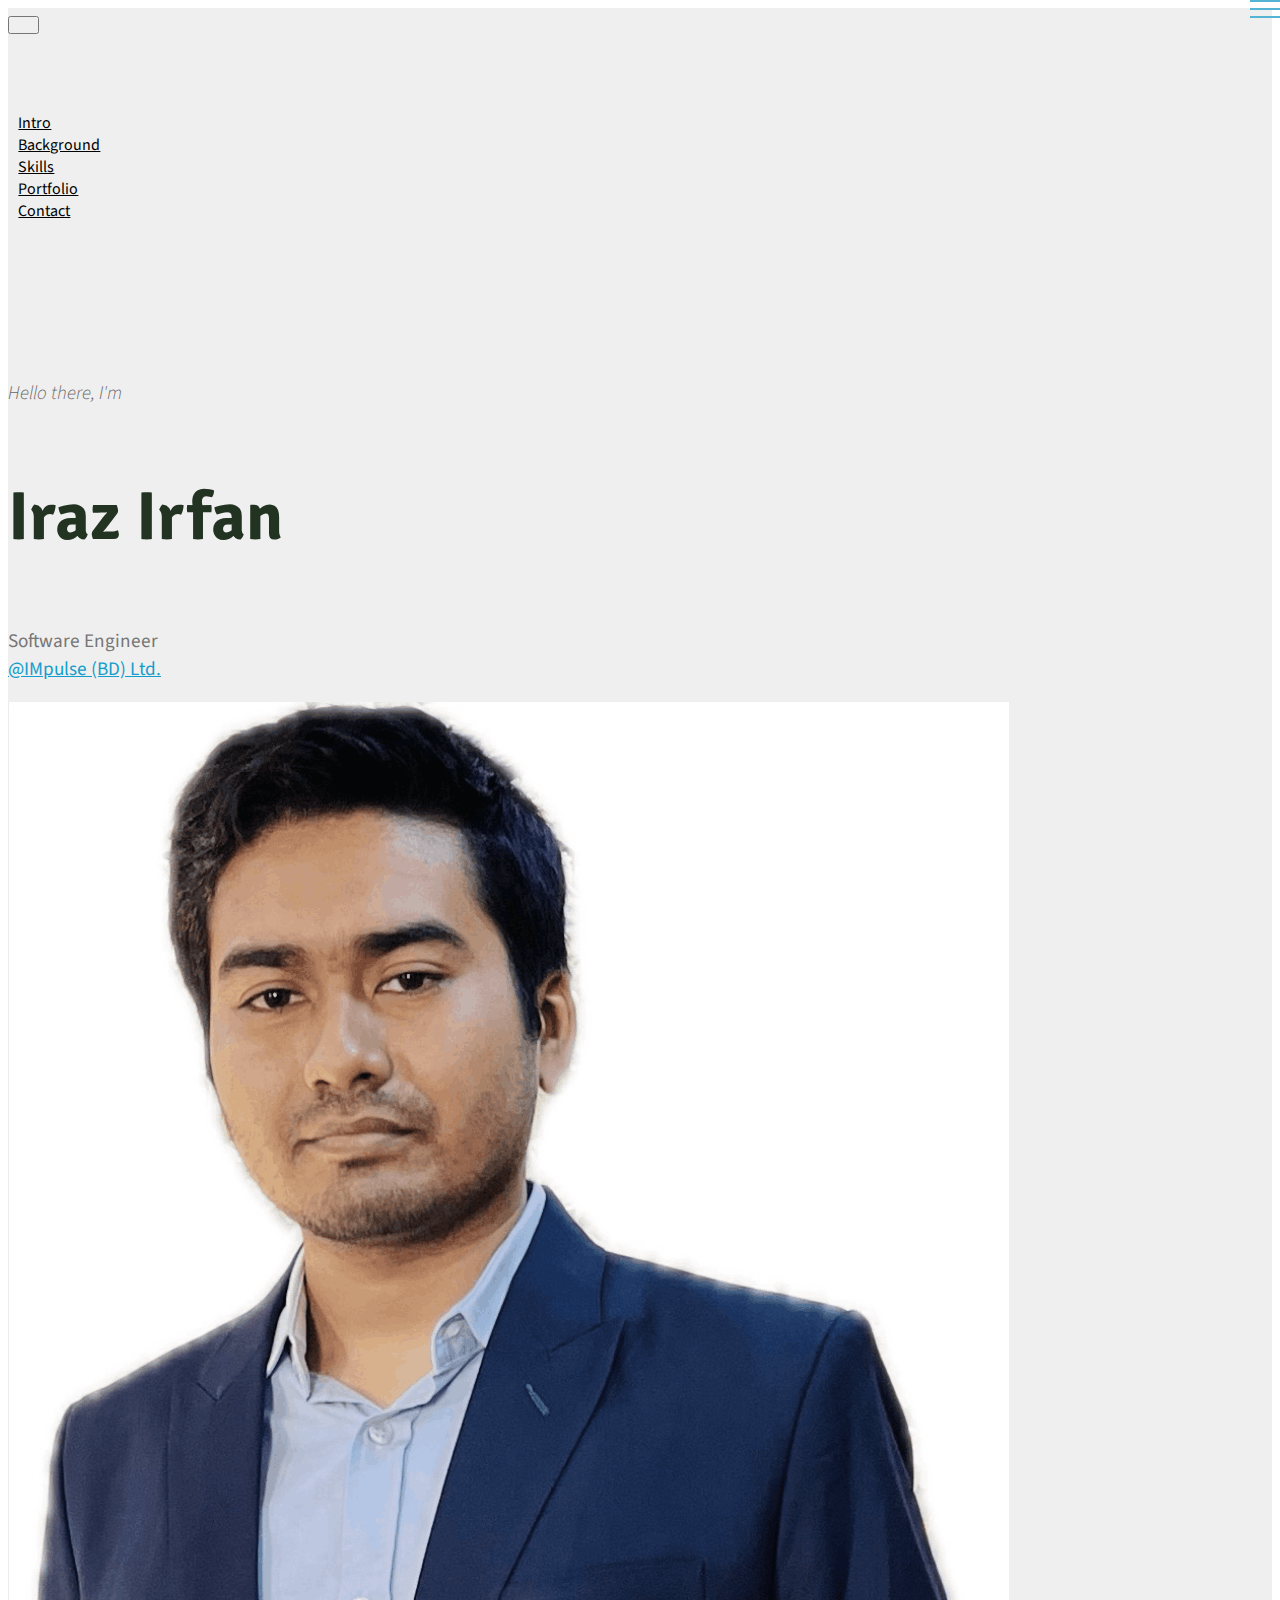
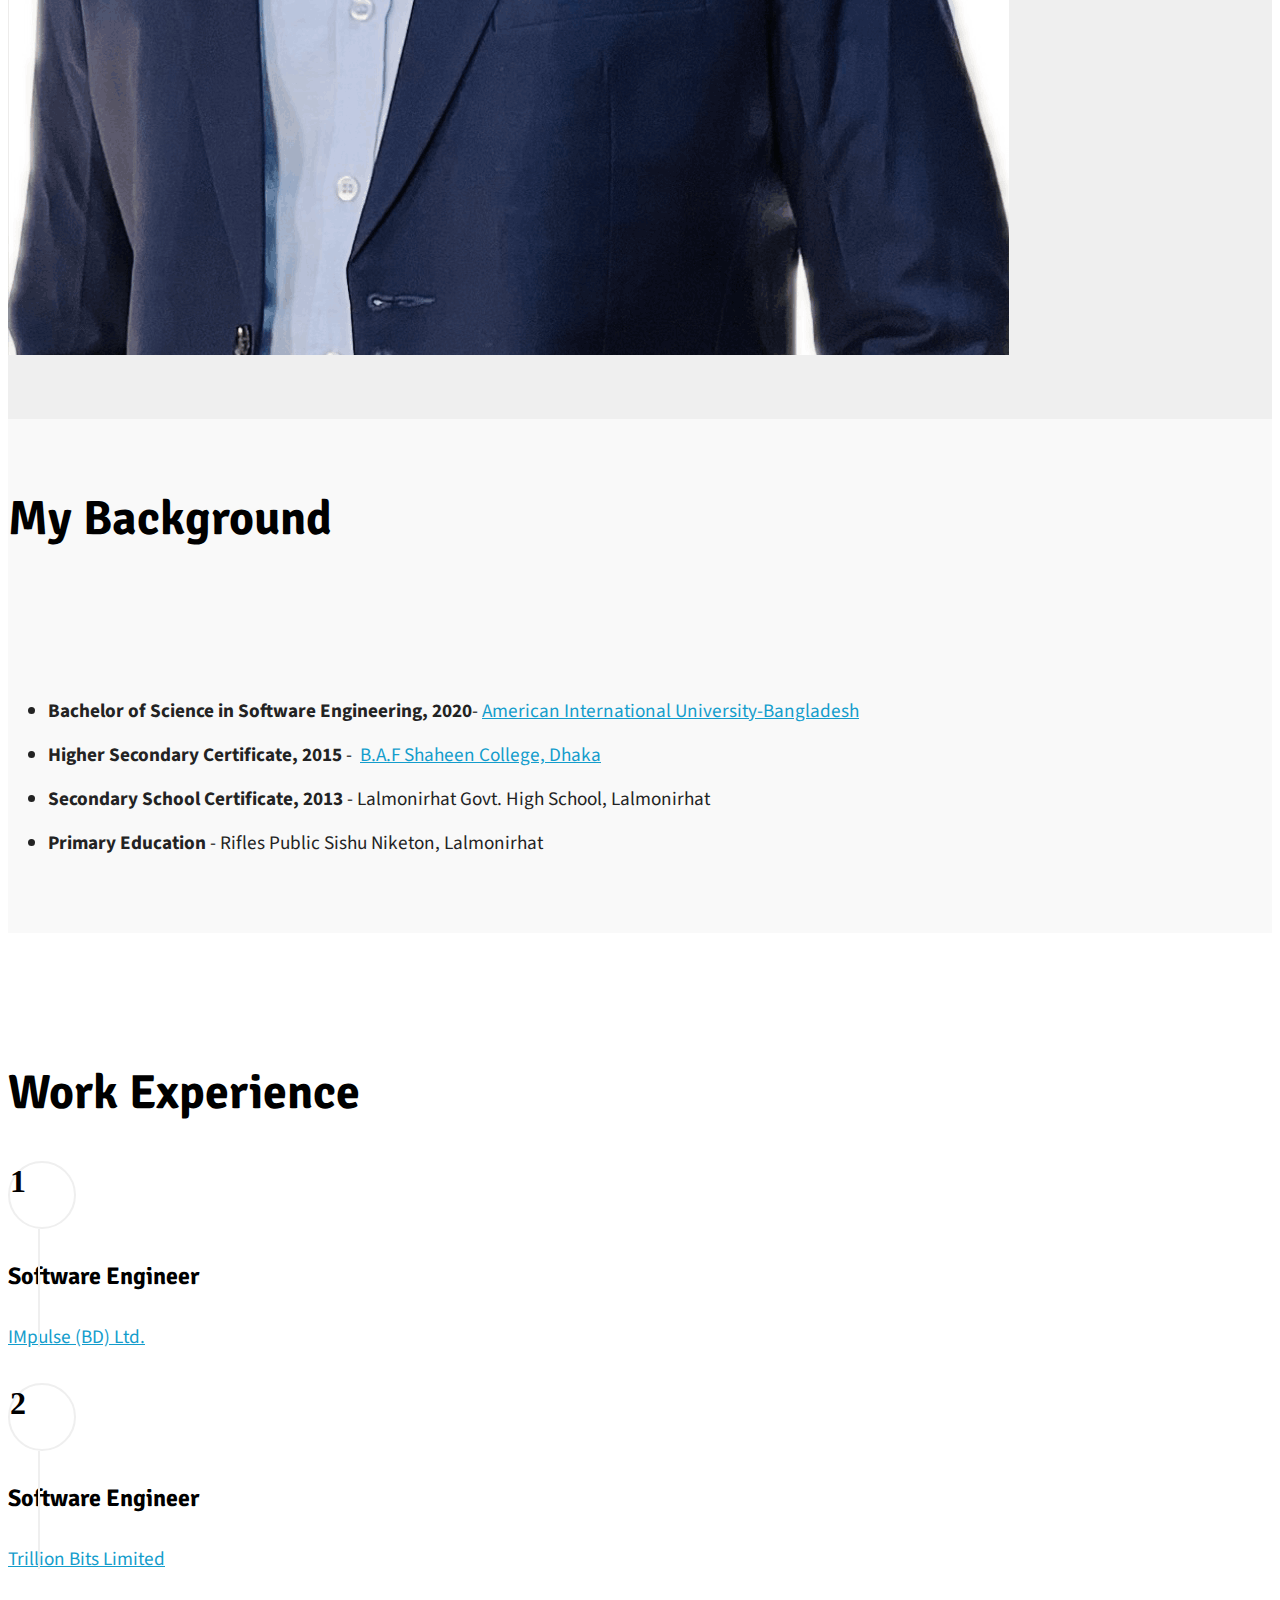
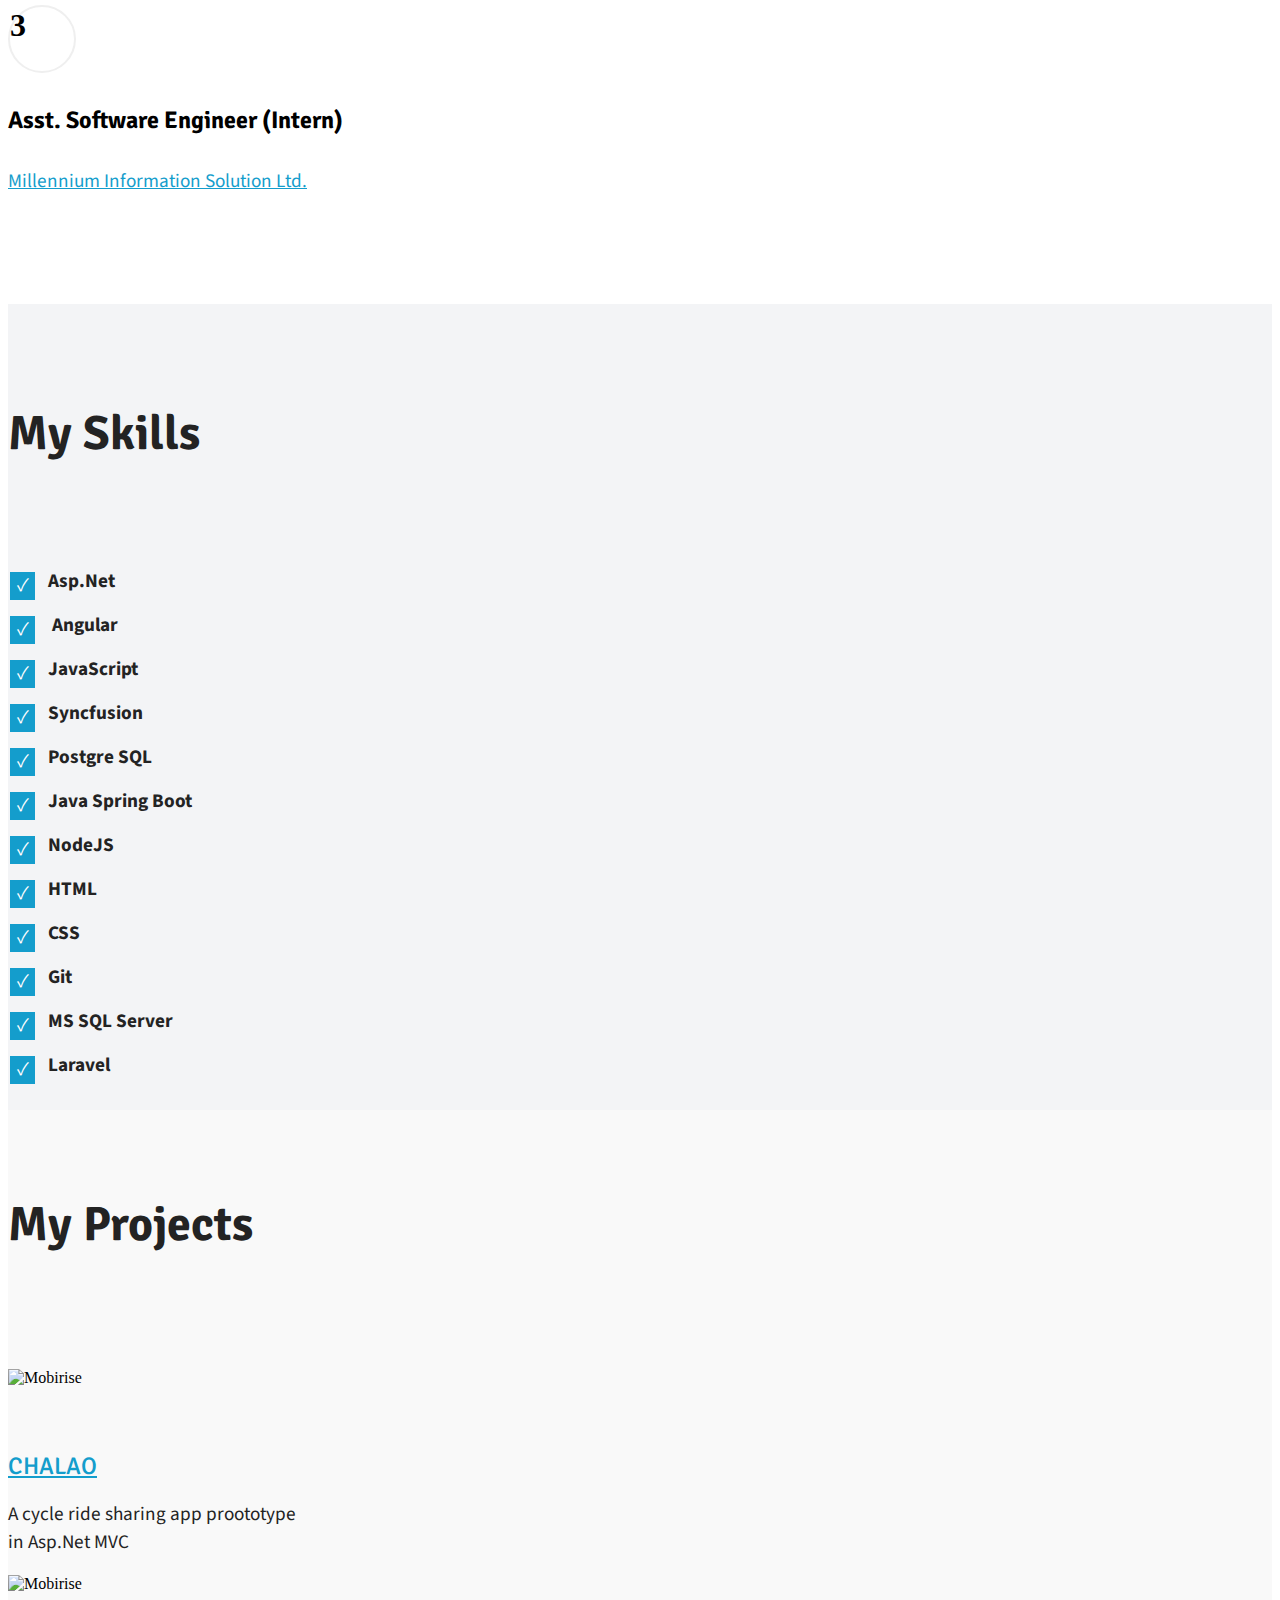
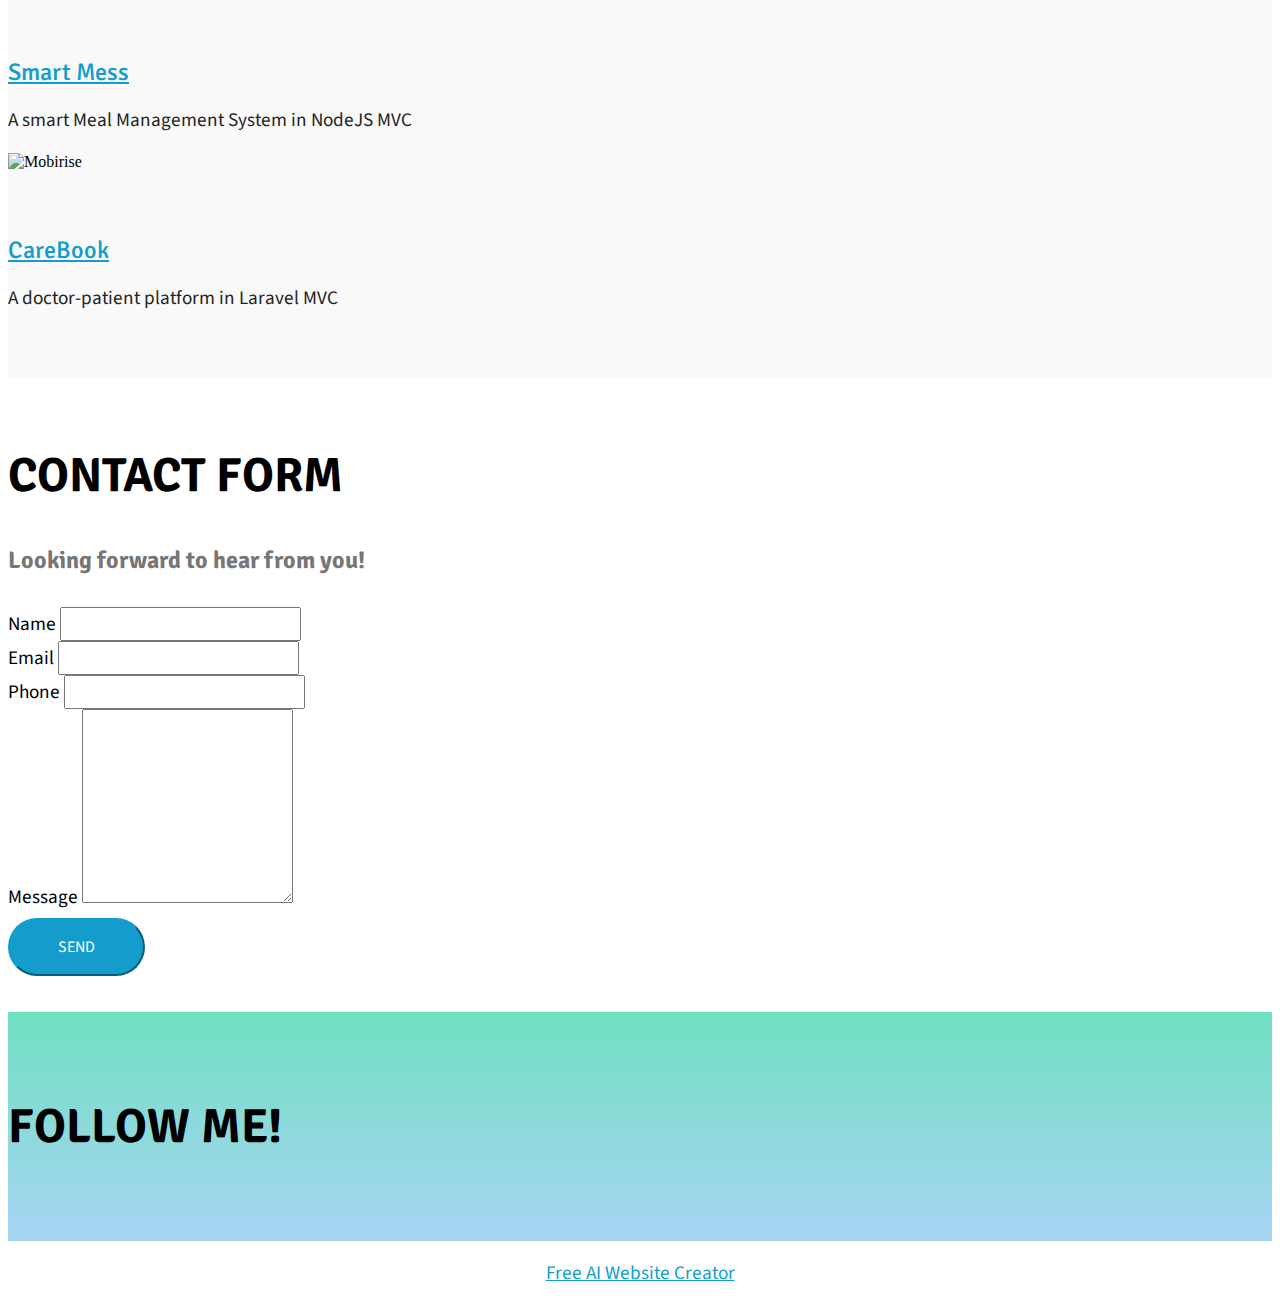
==== commit 7cea0200: "updated with latest info" ====
--- a/index.html
+++ b/index.html
@@ -1,10 +1,10 @@
 <!DOCTYPE html>
 <html  >
 <head>
-  <!-- Site made with Mobirise Website Builder v4.12.4, https://mobirise.com -->
+  <!-- Site made with Mobirise Website Builder v5.9.17, https://mobirise.com -->
   <meta charset="UTF-8">
   <meta http-equiv="X-UA-Compatible" content="IE=edge">
-  <meta name="generator" content="Mobirise v4.12.4, mobirise.com">
+  <meta name="generator" content="Mobirise v5.9.17, mobirise.com">
   <meta name="viewport" content="width=device-width, initial-scale=1, minimum-scale=1">
   <link rel="shortcut icon" href="assets/images/user-customer-icon-131489.ico" type="image/x-icon">
   <meta name="description" content="">
@@ -15,11 +15,16 @@
   <link rel="stylesheet" href="assets/bootstrap/css/bootstrap-grid.min.css">
   <link rel="stylesheet" href="assets/bootstrap/css/bootstrap-reboot.min.css">
   <link rel="stylesheet" href="assets/tether/tether.min.css">
+  <link rel="stylesheet" href="assets/animatecss/animate.min.css">
+  <link rel="stylesheet" href="assets/dropdown/css/style.css">
   <link rel="stylesheet" href="assets/socicon/css/styles.css">
-  <link rel="stylesheet" href="assets/dropdown/css/style.css">
-  <link rel="stylesheet" href="assets/animatecss/animate.min.css">
   <link rel="stylesheet" href="assets/theme/css/style.css">
-  <link rel="preload" as="style" href="assets/mobirise/css/mbr-additional.css"><link rel="stylesheet" href="assets/mobirise/css/mbr-additional.css" type="text/css">
+  <link rel="preload" href="https://fonts.googleapis.com/css?family=Signika+Negative:300,400,600,700&display=swap" as="style" onload="this.onload=null;this.rel='stylesheet'">
+  <noscript><link rel="stylesheet" href="https://fonts.googleapis.com/css?family=Signika+Negative:300,400,600,700&display=swap"></noscript>
+  <link rel="preload" href="https://fonts.googleapis.com/css?family=Source+Sans+Pro:200,200i,300,300i,400,400i,600,600i,700,700i,900,900i&display=swap" as="style" onload="this.onload=null;this.rel='stylesheet'">
+  <noscript><link rel="stylesheet" href="https://fonts.googleapis.com/css?family=Source+Sans+Pro:200,200i,300,300i,400,400i,600,600i,700,700i,900,900i&display=swap"></noscript>
+  <link rel="preload" as="style" href="assets/mobirise/css/mbr-additional.css?v=6aZrKA"><link rel="stylesheet" href="assets/mobirise/css/mbr-additional.css?v=6aZrKA" type="text/css">
+
   
   
   
@@ -37,6 +42,7 @@
 <!-- /Analytics -->
 
 
+  
   <section class="menu cid-qyucyb0YBc" once="menu" id="menu1-0">
 
     
@@ -57,127 +63,28 @@
             </div>
         </div>
          <div class="collapse navbar-collapse" id="navbarSupportedContent">
-            <ul class="navbar-nav nav-dropdown nav-right navbar-nav-top-padding" data-app-modern-menu="true"><li class="nav-item"><a class="nav-link link text-black display-4" href="#top" aria-expanded="false">Intro<br></a></li><li class="nav-item"><a class="nav-link link text-black display-4" href="index.html#features2-4" aria-expanded="false">Portfolio</a></li><li class="nav-item"><a class="nav-link link text-black display-4" href="index.html#content12-9" aria-expanded="false">Skills</a></li><li class="nav-item"><a class="nav-link link text-black display-4" href="index.html#content4-b" aria-expanded="false">Background<br></a></li><li class="nav-item"><a class="nav-link link text-black display-4" href="index.html#form1-h" aria-expanded="false">Contact</a></li></ul>
+            <ul class="navbar-nav nav-dropdown nav-right navbar-nav-top-padding" data-app-modern-menu="true"><li class="nav-item"><a class="nav-link link text-black display-4" href="#top" aria-expanded="false">Intro<br></a></li><li class="nav-item"><a class="nav-link link text-black display-4" href="index.html#content4-b" aria-expanded="false">Background<br></a></li><li class="nav-item"><a class="nav-link link text-black display-4" href="index.html#content12-9" aria-expanded="false">Skills</a></li><li class="nav-item"><a class="nav-link link text-black display-4" href="index.html#features2-4" aria-expanded="false">Portfolio</a></li><li class="nav-item"><a class="nav-link link text-black display-4" href="index.html#form1-h" aria-expanded="false">Contact</a></li></ul>
             
         </div>
     </nav>
 </section>
 
-<section class="engine"><a href="https://mobirise.info/w">html5 templates</a></section><section class="testimonials3 cid-qyucOJY58V" id="testimonials3-2" data-bg-video="http://www.youtube.com/watch?v=uNCr7NdOJgw">
-
-    
-
-    <div class="mbr-overlay" style="opacity: 0.6; background-color: rgb(255, 255, 255);">
-    </div>
+<section class="testimonials3 cid-qyucOJY58V" id="testimonials3-2">
+
+    
+
+    
 
     <div class="container">
         <div class="media-container-row">
             <div class="media-content px-3 align-self-center mbr-white py-2">
                 <h1 class="mbr-text testimonial-text mbr-fonts-style display-7">Hello there, I'm</h1>
                 <p class="mbr-author-name pt-4 mb-2 mbr-fonts-style display-1">Iraz Irfan</p>
-                <p class="mbr-author-desc mbr-fonts-style display-7">Product Support Executive<br><a href="https://grameenphone.com" target="_blank">@Grameenphone Ltd.</a></p>
+                <p class="mbr-author-desc mbr-fonts-style display-7">Software Engineer<br><a href="https://www.impulsebdltd.com" class="text-primary" target="_blank">@IMpulse (BD) Ltd.</a></p>
             </div>
 
             <div class="mbr-figure pl-lg-5" style="width: 130%;">
-              <img src="assets/images/img-20201009-192222-1162x1549.jpg" alt="" title="">
-            </div>
-        </div>
-    </div>
-</section>
-
-<section class="mbr-section content4 cid-qyuzy9HYXi" id="content4-d">
-
-    
-
-    <div class="container">
-        <div class="media-container-row">
-            <div class="title col-12 col-md-8">
-                <h2 class="align-center pb-3 mbr-fonts-style display-2">My Projects</h2>
-                
-                
-            </div>
-        </div>
-    </div>
-</section>
-
-<section class="features2 cid-qyufBFEj84" id="features2-4">
-
-    
-
-    
-    
-    <div class="container">
-        <div class="media-container-row">
-            <div class="card p-3 col-12 col-md-6 col-lg-4">
-                <div class="card-wrapper">
-                    <div class="card-img">
-                        <img src="assets/images/atlas-rocky-mountain-500x500.jpeg" alt="Mobirise" title="">
-                    </div>
-                    <div class="card-box">
-                        <h4 class="card-title pb-3 mbr-fonts-style display-5"><a href="https://github.com/irazirfan/Chalao">CHALAO</a></h4>
-                        <p class="mbr-text mbr-fonts-style display-7">
-                            A cycle ride sharing app proototype<br>in Asp.Net MVC</p>
-                    </div>
-                </div>
-            </div>
-
-            <div class="card p-3 col-12 col-md-6 col-lg-4">
-                <div class="card-wrapper">
-                    <div class="card-img">
-                        <img src="assets/images/a-1-650x506.png" alt="Mobirise" title="">
-                    </div>
-                    <div class="card-box ">
-                        <h4 class="card-title pb-3 mbr-fonts-style display-5"><a href="https://github.com/irazirfan/smart_mess">Smart Mess</a></h4>
-                        <p class="mbr-text mbr-fonts-style display-7">
-                            A smart Meal Management System in NodeJS MVC<br> </p>
-                    </div>
-                </div>
-            </div>
-
-            <div class="card p-3 col-12 col-md-6 col-lg-4">
-                <div class="card-wrapper">
-                    <div class="card-img">
-                        <img src="assets/images/healthcare-providers-afflicted-by-a-lack-of-listing-accuracy-676x450.jpg" alt="Mobirise" title="">
-                    </div>
-                    <div class="card-box">
-                        <h4 class="card-title pb-3 mbr-fonts-style display-5"><a href="https://github.com/irazirfan/carebook">CareBook</a></h4>
-                        <p class="mbr-text mbr-fonts-style display-7">
-                            A doctor-patient platform in Laravel MVC</p>
-                    </div>
-                </div>
-            </div>
-
-            
-        </div>
-    </div>
-</section>
-
-<section class="mbr-section content4 cid-qyuivhFk38" id="content4-c">
-
-    
-
-    <div class="container">
-        <div class="media-container-row">
-            <div class="title col-12 col-md-8">
-                <h2 class="align-center pb-3 mbr-fonts-style display-2">My Skills</h2>
-                
-                
-            </div>
-        </div>
-    </div>
-</section>
-
-<section class="mbr-section article content12 cid-qyuinV19zB" id="content12-9">
-     
-
-    <div class="container">
-        <div class="media-container-row">
-            <div class="mbr-text counter-container col-12 col-md-8 mbr-fonts-style display-7">
-                <ul>
-                    <li><strong>Asp.Net</strong></li>
-                    <li>&nbsp;<strong>Angular</strong></li>
-                    <li><strong>JavaScript</strong></li><li><strong>Java Spring Boot</strong></li><li><strong>NodeJS</strong></li><li><strong>HTML</strong></li><li><strong>CSS</strong></li><li><strong>Git</strong></li><li><strong>MS SQL Server</strong></li><li><strong>Laravel</strong></li>
-                </ul>
+              <img src="assets/images/img-1168-1076x1264.png" alt="" title="">
             </div>
         </div>
     </div>
@@ -192,7 +99,7 @@
             <div class="title col-12 col-md-8">
                 <h2 class="align-center pb-3 mbr-fonts-style display-2">
                     My Background</h2>
-                
+                <h3 class="mbr-section-subtitle align-center mbr-light mbr-fonts-style display-5"></h3>
                 
             </div>
         </div>
@@ -215,6 +122,172 @@
     </div>
 </section>
 
+<section class="step1 cid-u8X0MOinnA" id="step1-l">
+
+    
+
+    
+    
+    <div class="container">
+        <h2 class="mbr-section-title pb-3 mbr-fonts-style align-center display-2">Work Experience</h2>
+        <h3 class="mbr-section-subtitle pb-5 mbr-fonts-style align-center display-5"></h3>
+        <div class="step-container">
+            <div class="card separline pb-4">
+                <div class="step-element d-flex">
+                    <div class="step-wrapper pr-3">
+                        <h3 class="step d-flex align-items-center justify-content-center">
+                            1
+                        </h3>
+                    </div>          
+                    <div class="step-text-content">
+                        <h4 class="mbr-step-title pb-3 mbr-fonts-style display-5">Software Engineer</h4>
+                        <p class="mbr-step-text mbr-fonts-style display-7">
+                            <a href="https://www.impulsebdltd.com" class="text-primary" target="_blank">IMpulse (BD) Ltd.</a></p>
+                    </div>
+                </div>
+            </div>
+
+            <div class="card separline pb-4">
+                <div class="step-element d-flex">
+                    <div class="step-wrapper pr-3">
+                        <h3 class="step d-flex align-items-center justify-content-center">
+                            2
+                        </h3>
+                    </div>          
+                    <div class="step-text-content">
+                        <h4 class="mbr-step-title pb-3 mbr-fonts-style display-5">Software Engineer</h4>
+                        <p class="mbr-step-text mbr-fonts-style display-7"><a href="https://www.trillionbits.com" class="text-primary" target="_blank">Trillion Bits Limited</a></p>
+                    </div>
+                </div>
+            </div>
+
+            <div class="card">
+                <div class="step-element d-flex">
+                    <div class="step-wrapper pr-3">
+                        <h3 class="step d-flex align-items-center justify-content-center">
+                            3
+                        </h3>
+                    </div>          
+                    <div class="step-text-content">
+                        <h4 class="mbr-step-title pb-3 mbr-fonts-style display-5">Asst. Software Engineer (Intern)</h4>
+                        <p class="mbr-step-text mbr-fonts-style display-7"><a href="https://mislbd.com/ababil" class="text-primary" target="_blank">Millennium Information Solution Ltd.</a></p>
+                    </div>
+                </div>
+            </div>
+
+            
+            
+            
+            
+            
+            
+            
+            
+            
+            
+            
+        </div>
+    </div>
+</section>
+
+<section class="mbr-section content4 cid-qyuivhFk38" id="content4-c">
+
+    
+
+    <div class="container">
+        <div class="media-container-row">
+            <div class="title col-12 col-md-8">
+                <h2 class="align-center pb-3 mbr-fonts-style display-2">My Skills</h2>
+                
+                
+            </div>
+        </div>
+    </div>
+</section>
+
+<section class="mbr-section article content12 cid-qyuinV19zB" id="content12-9">
+     
+
+    <div class="container">
+        <div class="media-container-row">
+            <div class="mbr-text counter-container col-12 col-md-8 mbr-fonts-style display-7">
+                <ul>
+                    <li><strong>Asp.Net</strong></li>
+                    <li>&nbsp;<strong>Angular</strong></li>
+                    <li><strong>JavaScript</strong></li><li><strong>Syncfusion</strong></li><li><strong>Postgre SQL</strong></li><li><strong>Java Spring Boot</strong></li><li><strong>NodeJS</strong></li><li><strong>HTML</strong></li><li><strong>CSS</strong></li><li><strong>Git</strong></li><li><strong>MS SQL Server</strong></li><li><strong>Laravel</strong></li>
+                </ul>
+            </div>
+        </div>
+    </div>
+</section>
+
+<section class="mbr-section content4 cid-qyuzy9HYXi" id="content4-d">
+
+    
+
+    <div class="container">
+        <div class="media-container-row">
+            <div class="title col-12 col-md-8">
+                <h2 class="align-center pb-3 mbr-fonts-style display-2">My Projects</h2>
+                
+                
+            </div>
+        </div>
+    </div>
+</section>
+
+<section class="features2 cid-qyufBFEj84" id="features2-4">
+
+    
+
+    
+    
+    <div class="container">
+        <div class="media-container-row">
+            <div class="card p-3 col-12 col-md-6 col-lg-4">
+                <div class="card-wrapper">
+                    <div class="card-img">
+                        <img src="assets/images/atlas-rocky-mountain-500x500.jpeg" alt="Mobirise" title="">
+                    </div>
+                    <div class="card-box">
+                        <h4 class="card-title pb-3 mbr-fonts-style display-5"><a href="https://github.com/irazirfan/Chalao">CHALAO</a></h4>
+                        <p class="mbr-text mbr-fonts-style display-7">
+                            A cycle ride sharing app proototype<br>in Asp.Net MVC</p>
+                    </div>
+                </div>
+            </div>
+
+            <div class="card p-3 col-12 col-md-6 col-lg-4">
+                <div class="card-wrapper">
+                    <div class="card-img">
+                        <img src="assets/images/a-1-650x506.png" alt="Mobirise" title="">
+                    </div>
+                    <div class="card-box ">
+                        <h4 class="card-title pb-3 mbr-fonts-style display-5"><a href="https://github.com/irazirfan/smart_mess">Smart Mess</a></h4>
+                        <p class="mbr-text mbr-fonts-style display-7">
+                            A smart Meal Management System in NodeJS MVC<br> </p>
+                    </div>
+                </div>
+            </div>
+
+            <div class="card p-3 col-12 col-md-6 col-lg-4">
+                <div class="card-wrapper">
+                    <div class="card-img">
+                        <img src="assets/images/healthcare-providers-afflicted-by-a-lack-of-listing-accuracy-676x450.jpg" alt="Mobirise" title="">
+                    </div>
+                    <div class="card-box">
+                        <h4 class="card-title pb-3 mbr-fonts-style display-5"><a href="https://github.com/irazirfan/carebook">CareBook</a></h4>
+                        <p class="mbr-text mbr-fonts-style display-7">
+                            A doctor-patient platform in Laravel MVC</p>
+                    </div>
+                </div>
+            </div>
+
+            
+        </div>
+    </div>
+</section>
+
 <section class="mbr-section form1 cid-rPeRpL1qce" id="form1-h">
 
     
@@ -234,7 +307,7 @@
         <div class="row justify-content-center">
             <div class="media-container-column col-lg-8" data-form-type="formoid">
                 <!---Formbuilder Form--->
-                <form action="https://mobirise.com/" method="POST" class="mbr-form form-with-styler" data-form-title="Mobirise Form"><input type="hidden" name="email" data-form-email="true" value="eYDMSNrDw0/p/A8hPXAkWnU5p8nTPPXKWYibxW/ijNIhSyj4aON4l2XFY44EAQ5uOGjDMlCZ/S+g4ovjhyeyare4fog0cd2DP2bZvMTtOEJ64A8l8TlxaPM+WRzRY/Ed">
+                <form action="https://mobirise.eu/" method="POST" class="mbr-form form-with-styler" data-form-title="Mobirise Form"><input type="hidden" name="email" data-form-email="true" value="FWqBEKo1+BNfvjyRzFYimalB+EhfyUEWArhk9r3YFpWJr6fYVPfBGk8IC2l2don7w+LPHossPBMQBABT2FFydkkuJOb3a7nH+u0+PcMltdu8hoCnAPsezelcqKArhizd">
                     <div class="row">
                         <div hidden="hidden" data-form-alert="" class="alert alert-success col-12">Thanks for filling out the form!</div>
                         <div hidden="hidden" data-form-alert-danger="" class="alert alert-danger col-12">
@@ -300,23 +373,7 @@
             </div>
         </div>
     </div>
-</section>
-
-
-  <script src="assets/web/assets/jquery/jquery.min.js"></script>
-  <script src="assets/popper/popper.min.js"></script>
-  <script src="assets/bootstrap/js/bootstrap.min.js"></script>
-  <script src="assets/tether/tether.min.js"></script>
-  <script src="assets/smoothscroll/smooth-scroll.js"></script>
-  <script src="assets/dropdown/js/nav-dropdown.js"></script>
-  <script src="assets/dropdown/js/navbar-dropdown.js"></script>
-  <script src="assets/touchswipe/jquery.touch-swipe.min.js"></script>
-  <script src="assets/viewportchecker/jquery.viewportchecker.js"></script>
-  <script src="assets/ytplayer/jquery.mb.ytplayer.min.js"></script>
-  <script src="assets/vimeoplayer/jquery.mb.vimeo_player.js"></script>
-  <script src="assets/sociallikes/social-likes.js"></script>
-  <script src="assets/theme/js/script.js"></script>
-  <script src="assets/formoid/formoid.min.js"></script>
+</section><section class="display-7" style="padding: 0;align-items: center;justify-content: center;flex-wrap: wrap;    align-content: center;display: flex;position: relative;height: 4rem;"><a href="https://mobiri.se/1751569" style="flex: 1 1;height: 4rem;position: absolute;width: 100%;z-index: 1;"><img alt="" style="height: 4rem;" src="[data-uri]"></a><p style="margin: 0;text-align: center;" class="display-7">&#8204;</p><a style="z-index:1" href="https://mobirise.com/builder/ai-website-creator.html">Free AI Website Creator</a></section><script src="assets/popper/popper.min.js"></script>  <script src="assets/web/assets/jquery/jquery.min.js"></script>  <script src="assets/bootstrap/js/bootstrap.min.js"></script>  <script src="assets/tether/tether.min.js"></script>  <script src="assets/smoothscroll/smooth-scroll.js"></script>  <script src="assets/viewportchecker/jquery.viewportchecker.js"></script>  <script src="assets/dropdown/js/nav-dropdown.js"></script>  <script src="assets/dropdown/js/navbar-dropdown.js"></script>  <script src="assets/touchswipe/jquery.touch-swipe.min.js"></script>  <script src="assets/sociallikes/social-likes.js"></script>  <script src="assets/theme/js/script.js"></script>  <script src="assets/formoid/formoid.min.js"></script>  
   
   
   <input name="animation" type="hidden">
--- a/assets/mobirise/css/mbr-additional.css
+++ b/assets/mobirise/css/mbr-additional.css
@@ -1,10 +1,3 @@
-@import url(https://fonts.googleapis.com/css?family=Signika+Negative:300,400,600,700&display=swap);
-@import url(https://fonts.googleapis.com/css?family=Source+Sans+Pro:200,200i,300,300i,400,400i,600,600i,700,700i,900,900i&display=swap);
-
-
-
-
-
 body {
   font-family: Rubik;
 }
@@ -573,32 +566,6 @@
 }
 .mbr-form .input-group-btn button[type="submit"]:hover {
   box-shadow: 0 10px 40px 0 rgba(0, 0, 0, 0.2);
-}
-.form2 .form-control {
-  border-top-left-radius: 100px;
-  border-bottom-left-radius: 100px;
-}
-.form2 .input-group-btn a.btn {
-  border-top-left-radius: 0 !important;
-  border-bottom-left-radius: 0 !important;
-}
-.form2 .input-group-btn button[type="submit"] {
-  border-top-left-radius: 0 !important;
-  border-bottom-left-radius: 0 !important;
-}
-.form3 input[type="email"] {
-  border-radius: 100px !important;
-}
-@media (max-width: 349px) {
-  .form2 input[type="email"] {
-    border-radius: 100px !important;
-  }
-  .form2 .input-group-btn a.btn {
-    border-radius: 100px !important;
-  }
-  .form2 .input-group-btn button[type="submit"] {
-    border-radius: 100px !important;
-  }
 }
 @media (max-width: 767px) {
   .btn {
@@ -1090,6 +1057,7 @@
 .cid-qyucOJY58V {
   padding-top: 120px;
   padding-bottom: 60px;
+  background-color: #efefef;
 }
 .cid-qyucOJY58V .testimonial-text {
   font-style: italic;
@@ -1102,41 +1070,79 @@
   color: #232;
 }
 .cid-qyucOJY58V .mbr-author-desc {
-  color: #232323;
+  color: #767676;
 }
 .cid-qyucOJY58V .testimonial-text SPAN {
   color: #c1c1c1;
 }
-.cid-qyuzy9HYXi {
-  padding-top: 45px;
+.cid-qyuiu1KBmN {
+  padding-top: 30px;
   padding-bottom: 30px;
   background-color: #f9f9f9;
 }
-.cid-qyuzy9HYXi .mbr-section-subtitle {
+.cid-qyuiu1KBmN .mbr-section-subtitle {
   color: #767676;
 }
-.cid-qyuzy9HYXi H2 {
+.cid-qyuishpvB4 {
+  padding-top: 60px;
+  padding-bottom: 60px;
+  background-color: #f9f9f9;
+}
+.cid-qyuishpvB4 .counter-container {
+  color: #767676;
+}
+.cid-qyuishpvB4 .counter-container ul {
+  margin-bottom: 0;
+}
+.cid-qyuishpvB4 .counter-container ul li {
+  margin-bottom: 1rem;
+}
+.cid-qyuishpvB4 .mbr-text UL {
   color: #232323;
-}
-.cid-qyufBFEj84 {
-  padding-top: 45px;
-  padding-bottom: 45px;
-  background-color: #f9f9f9;
-}
-.cid-qyufBFEj84 h4 {
-  font-weight: 500;
-  margin-bottom: 0;
   text-align: left;
 }
-.cid-qyufBFEj84 p {
+.cid-u8X0MOinnA {
+  padding-top: 90px;
+  padding-bottom: 90px;
+  background-color: #ffffff;
+}
+.cid-u8X0MOinnA .mbr-section-subtitle {
   color: #767676;
-  text-align: left;
-}
-.cid-qyufBFEj84 .card-box {
-  padding-top: 2rem;
-}
-.cid-qyufBFEj84 P {
-  color: #232323;
+  text-align: center;
+  font-weight: 300;
+}
+.cid-u8X0MOinnA .step {
+  width: 64px;
+  height: 64px;
+  font-size: 32px;
+  border-radius: 50%;
+  border: 2px solid #efefef;
+}
+@media (max-width: 767px) {
+  .cid-u8X0MOinnA .step {
+    width: 48px;
+    height: 48px;
+    font-size: 24px;
+  }
+}
+.cid-u8X0MOinnA .separline {
+  position: relative;
+}
+.cid-u8X0MOinnA .separline:after {
+  top: 68px;
+  left: 30px;
+  position: absolute;
+  content: "";
+  width: 2px;
+  height: calc(100% - (32px + 4px) * 2);
+  background-color: #efefef;
+}
+@media (max-width: 767px) {
+  .cid-u8X0MOinnA .separline:after {
+    top: 52px;
+    left: 22px;
+    height: calc(100% - 56px);
+  }
 }
 .cid-qyuivhFk38 {
   padding-top: 60px;
@@ -1187,29 +1193,35 @@
   color: #232323;
   text-align: left;
 }
-.cid-qyuiu1KBmN {
-  padding-top: 30px;
+.cid-qyuzy9HYXi {
+  padding-top: 45px;
   padding-bottom: 30px;
   background-color: #f9f9f9;
 }
-.cid-qyuiu1KBmN .mbr-section-subtitle {
+.cid-qyuzy9HYXi .mbr-section-subtitle {
   color: #767676;
 }
-.cid-qyuishpvB4 {
-  padding-top: 60px;
-  padding-bottom: 60px;
+.cid-qyuzy9HYXi H2 {
+  color: #232323;
+}
+.cid-qyufBFEj84 {
+  padding-top: 45px;
+  padding-bottom: 45px;
   background-color: #f9f9f9;
 }
-.cid-qyuishpvB4 .counter-container {
+.cid-qyufBFEj84 h4 {
+  font-weight: 500;
+  margin-bottom: 0;
+  text-align: left;
+}
+.cid-qyufBFEj84 p {
   color: #767676;
-}
-.cid-qyuishpvB4 .counter-container ul {
-  margin-bottom: 0;
-}
-.cid-qyuishpvB4 .counter-container ul li {
-  margin-bottom: 1rem;
-}
-.cid-qyuishpvB4 .mbr-text UL {
+  text-align: left;
+}
+.cid-qyufBFEj84 .card-box {
+  padding-top: 2rem;
+}
+.cid-qyufBFEj84 P {
   color: #232323;
 }
 .cid-rPeRpL1qce {
--- a/assets/mobirise/css/mbr-additional.css
+++ b/assets/mobirise/css/mbr-additional.css
@@ -1,10 +1,3 @@
-@import url(https://fonts.googleapis.com/css?family=Signika+Negative:300,400,600,700&display=swap);
-@import url(https://fonts.googleapis.com/css?family=Source+Sans+Pro:200,200i,300,300i,400,400i,600,600i,700,700i,900,900i&display=swap);
-
-
-
-
-
 body {
   font-family: Rubik;
 }
@@ -573,32 +566,6 @@
 }
 .mbr-form .input-group-btn button[type="submit"]:hover {
   box-shadow: 0 10px 40px 0 rgba(0, 0, 0, 0.2);
-}
-.form2 .form-control {
-  border-top-left-radius: 100px;
-  border-bottom-left-radius: 100px;
-}
-.form2 .input-group-btn a.btn {
-  border-top-left-radius: 0 !important;
-  border-bottom-left-radius: 0 !important;
-}
-.form2 .input-group-btn button[type="submit"] {
-  border-top-left-radius: 0 !important;
-  border-bottom-left-radius: 0 !important;
-}
-.form3 input[type="email"] {
-  border-radius: 100px !important;
-}
-@media (max-width: 349px) {
-  .form2 input[type="email"] {
-    border-radius: 100px !important;
-  }
-  .form2 .input-group-btn a.btn {
-    border-radius: 100px !important;
-  }
-  .form2 .input-group-btn button[type="submit"] {
-    border-radius: 100px !important;
-  }
 }
 @media (max-width: 767px) {
   .btn {
@@ -1090,6 +1057,7 @@
 .cid-qyucOJY58V {
   padding-top: 120px;
   padding-bottom: 60px;
+  background-color: #efefef;
 }
 .cid-qyucOJY58V .testimonial-text {
   font-style: italic;
@@ -1102,41 +1070,79 @@
   color: #232;
 }
 .cid-qyucOJY58V .mbr-author-desc {
-  color: #232323;
+  color: #767676;
 }
 .cid-qyucOJY58V .testimonial-text SPAN {
   color: #c1c1c1;
 }
-.cid-qyuzy9HYXi {
-  padding-top: 45px;
+.cid-qyuiu1KBmN {
+  padding-top: 30px;
   padding-bottom: 30px;
   background-color: #f9f9f9;
 }
-.cid-qyuzy9HYXi .mbr-section-subtitle {
+.cid-qyuiu1KBmN .mbr-section-subtitle {
   color: #767676;
 }
-.cid-qyuzy9HYXi H2 {
+.cid-qyuishpvB4 {
+  padding-top: 60px;
+  padding-bottom: 60px;
+  background-color: #f9f9f9;
+}
+.cid-qyuishpvB4 .counter-container {
+  color: #767676;
+}
+.cid-qyuishpvB4 .counter-container ul {
+  margin-bottom: 0;
+}
+.cid-qyuishpvB4 .counter-container ul li {
+  margin-bottom: 1rem;
+}
+.cid-qyuishpvB4 .mbr-text UL {
   color: #232323;
-}
-.cid-qyufBFEj84 {
-  padding-top: 45px;
-  padding-bottom: 45px;
-  background-color: #f9f9f9;
-}
-.cid-qyufBFEj84 h4 {
-  font-weight: 500;
-  margin-bottom: 0;
   text-align: left;
 }
-.cid-qyufBFEj84 p {
+.cid-u8X0MOinnA {
+  padding-top: 90px;
+  padding-bottom: 90px;
+  background-color: #ffffff;
+}
+.cid-u8X0MOinnA .mbr-section-subtitle {
   color: #767676;
-  text-align: left;
-}
-.cid-qyufBFEj84 .card-box {
-  padding-top: 2rem;
-}
-.cid-qyufBFEj84 P {
-  color: #232323;
+  text-align: center;
+  font-weight: 300;
+}
+.cid-u8X0MOinnA .step {
+  width: 64px;
+  height: 64px;
+  font-size: 32px;
+  border-radius: 50%;
+  border: 2px solid #efefef;
+}
+@media (max-width: 767px) {
+  .cid-u8X0MOinnA .step {
+    width: 48px;
+    height: 48px;
+    font-size: 24px;
+  }
+}
+.cid-u8X0MOinnA .separline {
+  position: relative;
+}
+.cid-u8X0MOinnA .separline:after {
+  top: 68px;
+  left: 30px;
+  position: absolute;
+  content: "";
+  width: 2px;
+  height: calc(100% - (32px + 4px) * 2);
+  background-color: #efefef;
+}
+@media (max-width: 767px) {
+  .cid-u8X0MOinnA .separline:after {
+    top: 52px;
+    left: 22px;
+    height: calc(100% - 56px);
+  }
 }
 .cid-qyuivhFk38 {
   padding-top: 60px;
@@ -1187,29 +1193,35 @@
   color: #232323;
   text-align: left;
 }
-.cid-qyuiu1KBmN {
-  padding-top: 30px;
+.cid-qyuzy9HYXi {
+  padding-top: 45px;
   padding-bottom: 30px;
   background-color: #f9f9f9;
 }
-.cid-qyuiu1KBmN .mbr-section-subtitle {
+.cid-qyuzy9HYXi .mbr-section-subtitle {
   color: #767676;
 }
-.cid-qyuishpvB4 {
-  padding-top: 60px;
-  padding-bottom: 60px;
+.cid-qyuzy9HYXi H2 {
+  color: #232323;
+}
+.cid-qyufBFEj84 {
+  padding-top: 45px;
+  padding-bottom: 45px;
   background-color: #f9f9f9;
 }
-.cid-qyuishpvB4 .counter-container {
+.cid-qyufBFEj84 h4 {
+  font-weight: 500;
+  margin-bottom: 0;
+  text-align: left;
+}
+.cid-qyufBFEj84 p {
   color: #767676;
-}
-.cid-qyuishpvB4 .counter-container ul {
-  margin-bottom: 0;
-}
-.cid-qyuishpvB4 .counter-container ul li {
-  margin-bottom: 1rem;
-}
-.cid-qyuishpvB4 .mbr-text UL {
+  text-align: left;
+}
+.cid-qyufBFEj84 .card-box {
+  padding-top: 2rem;
+}
+.cid-qyufBFEj84 P {
   color: #232323;
 }
 .cid-rPeRpL1qce {
